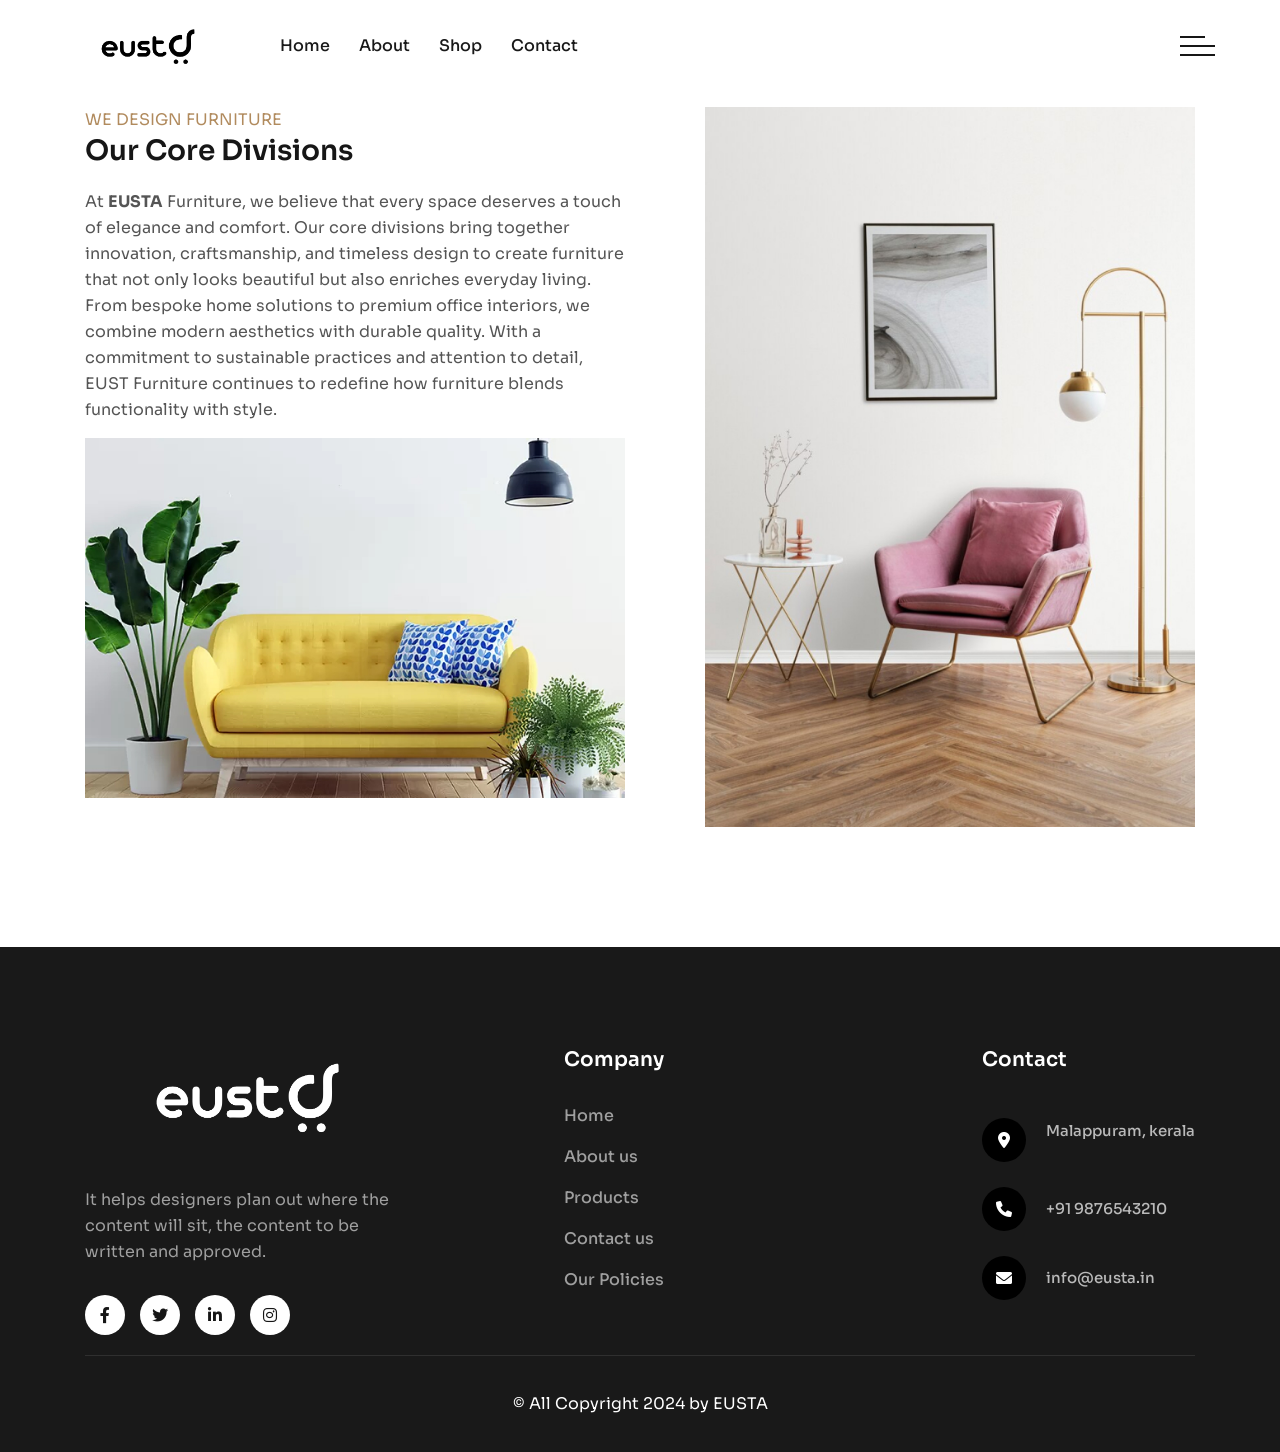
==== about.html @ 12102354 "Initial commit" ====
<!doctype html>
<html class="no-js" lang="zxx">

<head>
   <meta charset="utf-8">
   <meta http-equiv="x-ua-compatible" content="ie=edge">
   <title>Eusta</title>
   <meta name="description" content="">
   <meta name="viewport" content="width=device-width, initial-scale=1">

   <!-- Place favicon.ico in the root directory -->
   <link rel="shortcut icon" type="image/x-icon" href="assets/imgs/logo/fav.png">

   <!-- CSS here -->
   <link rel="stylesheet" href="assets/css/bootstrap.min.css">
   <link rel="stylesheet" href="assets/css/meanmenu.min.css">
   <link rel="stylesheet" href="assets/css/animate.css">
   <link rel="stylesheet" href="assets/css/swiper.min.css">
   <link rel="stylesheet" href="assets/css/slick.css">
   <link rel="stylesheet" href="assets/css/magnific-popup.css">
   <link rel="stylesheet" href="assets/css/fontawesome-pro.css">
   <link rel="stylesheet" href="assets/css/spacing.css">
   <link rel="stylesheet" href="assets/css/main.css">
</head>

<body>

   <!-- preloader start -->
   <div id="preloader">
      <div class="bd-loader-inner">
         <div class="bd-loader">
            <span class="bd-loader-item"></span>
            <span class="bd-loader-item"></span>
            <span class="bd-loader-item"></span>
            <span class="bd-loader-item"></span>
            <span class="bd-loader-item"></span>
            <span class="bd-loader-item"></span>
            <span class="bd-loader-item"></span>
            <span class="bd-loader-item"></span>
         </div>
      </div>
   </div>
   <!-- preloader start -->


   <!-- Offcanvas area start -->
   <div class="fix">
      <div class="offcanvas__info">
      <div class="offcanvas__wrapper">
         <div class="offcanvas__content">
            <div class="offcanvas__top mb-40 d-flex justify-content-between align-items-center">
               <div class="offcanvas__logo">
                  <a href="index.html">
                     <img src="assets/imgs/logo/logw.png" alt="logo not found">
                  </a>
               </div>
               <div class="offcanvas__close">
                  <button>
                     <i class="fal fa-times"></i>
                  </button>
               </div>
            </div>

            <!-- Navigation Menu -->
            <div class="offcanvas__menu mb-30">
               <ul>
                  <li class="mb-4 border-bottom pb-3"><a class="text-light" href="index.html">Home</a></li>
                  <li class="mb-4 border-bottom pb-3"><a class="text-light" href="about.html">About</a></li>
                  <li class="mb-4 border-bottom pb-3"><a class="text-light" href="product.html">Shop</a></li> 
                  <li class="mb-4 border-bottom pb-3"><a class="text-light" href="contact.html">Contact</a></li>
               </ul>
            </div>

            <!-- Search -->
            <div class="offcanvas__search mb-25">
               <form action="#">
                  <input type="text" placeholder="What are you searching for?">
                  <button type="submit"><i class="far fa-search"></i></button>
               </form>
            </div>

            <!-- Contact Info -->
            <div class="offcanvas__contact mt-30 mb-20">
               <h4>Contact Info</h4>
               <ul>
                  <li class="d-flex align-items-center">
                     <div class="offcanvas__contact-icon mr-15">
                        <i class="fal fa-map-marker-alt "></i>
                     </div>
                     <div class="offcanvas__contact-text">
                        <a target="_blank" href="#">Malappuram, Kerala</a>
                     </div>
                  </li>
                  <li class="d-flex align-items-center">
                     <div class="offcanvas__contact-icon mr-15">
                        <i class="far fa-phone"></i>
                     </div>
                     <div class="offcanvas__contact-text">
                        <a href="tel:+918888888888">+91 9876543210</a>
                     </div>
                  </li>
                  <li class="d-flex align-items-center">
                     <div class="offcanvas__contact-icon mr-15">
                        <i class="fal fa-envelope"></i>
                     </div>
                     <div class="offcanvas__contact-text">
                        <a href="mailto:support@eusta.com">support@eusta.com</a>
                     </div>
                  </li>
               </ul>
            </div>

            <!-- Social Icons -->
            <div class="offcanvas__social">
               <ul>
                  <li><a href="#"><i class="fab fa-facebook-f"></i></a></li>
                  <li><a href="#"><i class="fab fa-instagram"></i></a></li>
                  <li><a href="#"><i class="fab fa-youtube"></i></a></li>
                  <li><a href="#"><i class="fab fa-linkedin-in"></i></a></li>
               </ul>
            </div>
         </div>
      </div>
   </div>
</div>
<div class="offcanvas__overlay"></div>
<div class="offcanvas__overlay-white"></div>
   <!-- Offcanvas area start -->

   

   <!-- Header area start -->
   <header>
      <div class="header">
         
         <div class="header-layout-4 header-bottom">
            <div id="header-sticky" class="header-4">
               <div class="mega-menu-wrapper">
                  <div class="header-main-4">
                     <div class="header-left">
                        <div class="header-logo">
                           <a href="index.html">
                              <img src="assets/imgs/logo/logo.png" alt="logo not found">
                           </a>
                        </div>
                        <div class="mean__menu-wrapper furniture__menu d-none d-lg-block">
                           <div class="main-menu">
                              <nav id="mobile-menu">
                                 <ul>
                                    <li class="has-dropdown">
                                       <a href="index.html">Home</a>

                                    </li>
                                    <li>
                                       <a href="about.html">About</a>
                                    </li>
                                    <li class="has-dropdown">
                                       <a href="product.html">Shop</a>

                                    </li>

                                    <li>
                                       <a href="contact.html">Contact</a>
                                    </li>
                                 </ul>
                              </nav>
                           </div>
                        </div>
                     </div>
                     <div class="header-right d-inline-flex align-items-center justify-content-end">
                        <div class="header-search d-none d-xxl-block">
                           <form action="#">
                              <input type="text" placeholder="Search...">
                              <button type="submit">
                                 <svg width="18" height="18" viewBox="0 0 18 18" fill="none"
                                    xmlns="http://www.w3.org/2000/svg">
                                    <path d="M13.4443 13.4445L16.9999 17" stroke="white" stroke-width="2"
                                       stroke-linecap="round" stroke-linejoin="round" />
                                    <path
                                       d="M15.2222 8.11111C15.2222 12.0385 12.0385 15.2222 8.11111 15.2222C4.18375 15.2222 1 12.0385 1 8.11111C1 4.18375 4.18375 1 8.11111 1C12.0385 1 15.2222 4.18375 15.2222 8.11111Z"
                                       stroke="white" stroke-width="2" />
                                 </svg>
                              </button>
                           </form>
                        </div>

                        <div class="header-humbager ml-30">
                           <a class="sidebar__toggle" href="javascript:void(0)">
                              <div class="bar-icon-2">
                                 <span></span>
                                 <span></span>
                                 <span></span>
                              </div>
                           </a>
                           <!-- for wp -->
                           <div class="header__hamburger ml-50 d-none">
                              <button type="button" class="hamburger-btn offcanvas-open-btn">
                                 <span>01</span>
                                 <span>01</span>
                                 <span>01</span>
                              </button>
                           </div>
                        </div>
                     </div>
                  </div>
               </div>
            </div>
         </div>
      </div>
   </header>
   <!-- Header area end -->
   <!-- Header area end -->

   <!-- Body main wrapper start -->
   <main>

      

      <!-- About area start -->
      <section class="about-area pt-15 pb-120">
         <div class="container">
            <div class="row g-4">
               <div class="col-xxl-6 col-xl-6 col-lg-6">
                  <div class="wow  fadeInRight animated" data-wow-delay="0.3s">
                     <div class="mb-20">
                        <span class="mb-15" style="color: #B18B5E;">WE DESIGN FURNITURE</span>
                        <h3>Our Core Divisions</h3>
                     </div>
                     <p>
                        At <strong>EUSTA</strong> Furniture</strong>, we believe that every space deserves a touch of elegance and
                        comfort.
                        Our core divisions bring together innovation, craftsmanship, and timeless design to create
                        furniture that
                        not only looks beautiful but also enriches everyday living. From bespoke home solutions to
                        premium office interiors, we combine modern aesthetics with durable quality.
                        With a commitment to sustainable practices and attention to detail, EUST Furniture continues to
                        redefine how furniture blends functionality with style.
                     </p>

                     
                     <img class="w-100" src="assets/imgs/furniture/about/about-image2.jpg" alt="">
                  </div>
               </div>
               <div class="col-xxl-6 col-xl-6 col-lg-6">
                  <img class="w-100 pl-50" src="assets/imgs/furniture/about/about-image1.jpg" alt="">
               </div>
            </div>
         </div>
      </section>
      <!-- About area end -->

      

   </main>
   <!-- Body main wrapper end -->

   <!-- Footer area start -->
   <footer class="footer-bg">
      <div class="footer-area pt-100 pb-20">
         <div class="footer-style-4">
            <div class="container">
               <div class="footer-grid-3">
                  <div class="footer-widget-4">
                     <div class="footer-logo mb-35">
                        <a href="index.html"><img src="assets/imgs/logo/logw.png"
                              alt="image bnot found"></a>
                     </div>
                     <p>It helps designers plan out where the content will sit, the content to be written and approved.
                     </p>
                     <div class="theme-social">
                        <a class="furniture-bg-hover" href="#"><i class="fa-brands fa-facebook-f"></i></a>
                        <a class="furniture-bg-hover" href="#"><i class="fa-brands fa-twitter"></i></a>
                        <a class="furniture-bg-hover" href="#"><i class="fa-brands fa-linkedin-in"></i></a>
                        <a class="furniture-bg-hover" href="#"><i class="fa-brands fa-instagram"></i></a>
                     </div>
                  </div>
                   
                  <div class="footer-widget-4">
                     <div class="footer-widget-title">
                        <h4>Company</h4>
                     </div>
                     <div class="footer-link">
                        <ul>
                           <li><a href="index.html">Home</a></li>
                           <li><a href="about.html">About us </a></li>
                           <li><a href="product.html">Products</a></li>
                           <li><a href="contact.html">Contact us</a></li>
                           <li><a href="policies.html">Our Policies</a></li>
                        </ul>
                     </div>
                  </div>
                  <div class="footer-widget footer-col-4">
                     <div class="footer-widget-title">
                        <h4>Contact</h4>
                     </div>
                     <div class="footer-info mb-35">
                        <div class="footer-info-item d-flex align-items-start pb-15 pt-15">
                           <div class="footer-info-icon mr-20">
                              <span> <i class="fa-solid fa-location-dot furniture-icon"></i></span>
                           </div>
                           <div class="footer-info-text">
                              <a class="furniture-clr-hover">Malappuram, kerala</a>
                           </div>
                        </div>
                        <div class="footer-info-item d-flex align-items-center pb-15">
                           <div class="footer-info-icon mr-20">
                              <span><i class="fa-solid fa-phone furniture-icon"></i></span>
                           </div>
                           <div class="footer-info-text">
                              <a class="furniture-clr-hover" href="tel:012-345-6789">+91 9876543210</a>
                           </div>
                        </div>
                        <div class="footer-info-item d-flex align-items-center">
                           <div class="footer-info-icon mr-20">
                              <span><i class="fa-solid fa-envelope furniture-icon"></i></span>
                           </div>
                           <div class="footer-info-text">
                              <a class="furniture-clr-hover" href="tel:012-345-6789">info@eusta.in</a>
                           </div>
                        </div>
                     </div>
                  </div>
               </div>
            </div>
         </div>
      </div>
      <div class="container">
         <div class="footer-copyright-area b-t">
            <div class="footer-copyright-wrapper d-flex justify-content-center">
               <div class="footer-copyright-text">
                  <p class="mb-0">© All Copyright 2024 by <a target="_blank" class="furniture-clr-hover"
                        href="#">EUSTA</a></p>
               </div>
            </div>
         </div>
      </div>
   </footer>
   <!-- Footer area end -->

      <!-- Mobile Bottom Menu -->
   <div class="mobile-bottom-menu">
   
   <a href="index.html" class="menu-item">
      <i class="fa-solid fa-house"></i>
   </a>

   <a href="product.html" class="menu-item">
      <i class="fa-solid fa-bag-shopping"></i>
   </a>

   <a href="https://wa.me/91XXXXXXXXXX" class="menu-item" target="_blank">
      <i class="fa-brands fa-whatsapp" style="color: #25D366;"></i>
   </a>

   </div>


   <!-- JS here -->
   <script src="assets/js/jquery-3.6.0.min.js"></script>
   <script src="assets/js/waypoints.min.js"></script>
   <script src="assets/js/bootstrap.bundle.min.js"></script>
   <script src="assets/js/meanmenu.min.js"></script>
   <script src="assets/js/swiper.min.js"></script>
   <script src="assets/js/slick.min.js"></script>
   <script src="assets/js/magnific-popup.min.js"></script>
   <script src="assets/js/counterup.js"></script>
   <script src="assets/js/wow.js"></script>
   <script src="assets/js/ajax-form.js"></script>
   <script src="assets/js/beforeafter.jquery-1.0.0.min.js"></script>
   <script src="assets/js/main.js"></script>
</body>

</html>
---- assets/css/spacing.css ----
.mt-5{margin-top:5px !important}.mt-10{margin-top:10px}.mt-15{margin-top:15px}.mt-20{margin-top:20px}.mt-25{margin-top:25px}.mt-30{margin-top:30px}.mt-35{margin-top:35px}.mt-40{margin-top:40px}.mt-45{margin-top:45px}.mt-50{margin-top:50px}.mt-55{margin-top:55px}.mt-60{margin-top:60px}.mt-65{margin-top:65px}.mt-70{margin-top:70px}.mt-75{margin-top:75px}.mt-80{margin-top:80px}.mt-85{margin-top:85px}.mt-90{margin-top:90px}.mt-95{margin-top:95px}.mt-100{margin-top:100px}.mt-105{margin-top:105px}.mt-110{margin-top:110px}.mt-115{margin-top:115px}.mt-120{margin-top:120px}.mt-125{margin-top:125px}.mt-130{margin-top:130px}.mt-135{margin-top:135px}.mt-140{margin-top:140px}.mt-145{margin-top:145px}.mt-150{margin-top:150px}.mt-155{margin-top:155px}.mt-160{margin-top:160px}.mt-165{margin-top:165px}.mt-170{margin-top:170px}.mt-175{margin-top:175px}.mt-180{margin-top:180px}.mt-185{margin-top:185px}.mt-190{margin-top:190px}.mt-195{margin-top:195px}.mt-200{margin-top:200px}.mb-5{margin-bottom:5px !important}.mb-10{margin-bottom:10px}.mb-15{margin-bottom:15px}.mb-20{margin-bottom:20px}.mb-25{margin-bottom:25px}.mb-30{margin-bottom:30px}.mb-35{margin-bottom:35px}.mb-40{margin-bottom:40px}.mb-45{margin-bottom:45px}.mb-50{margin-bottom:50px}.mb-55{margin-bottom:55px}.mb-60{margin-bottom:60px}.mb-65{margin-bottom:65px}.mb-70{margin-bottom:70px}.mb-75{margin-bottom:75px}.mb-80{margin-bottom:80px}.mb-85{margin-bottom:85px}.mb-90{margin-bottom:90px}.mb-95{margin-bottom:95px}.mb-100{margin-bottom:100px}.mb-105{margin-bottom:105px}.mb-110{margin-bottom:110px}.mb-115{margin-bottom:115px}.mb-120{margin-bottom:120px}.mb-125{margin-bottom:125px}.mb-130{margin-bottom:130px}.mb-135{margin-bottom:135px}.mb-140{margin-bottom:140px}.mb-145{margin-bottom:145px}.mb-150{margin-bottom:150px}.mb-155{margin-bottom:155px}.mb-160{margin-bottom:160px}.mb-165{margin-bottom:165px}.mb-170{margin-bottom:170px}.mb-175{margin-bottom:175px}.mb-180{margin-bottom:180px}.mb-185{margin-bottom:185px}.mb-190{margin-bottom:190px}.mb-195{margin-bottom:195px}.mb-200{margin-bottom:200px}.ml-5{margin-inline-start:5px}.ml-10{margin-inline-start:10px}.ml-15{margin-inline-start:15px}.ml-20{margin-inline-start:20px}.ml-25{margin-inline-start:25px}.ml-30{margin-inline-start:30px}.ml-35{margin-inline-start:35px}.ml-40{margin-inline-start:40px}.ml-45{margin-inline-start:45px}.ml-50{margin-inline-start:50px}.ml-55{margin-inline-start:55px}.ml-60{margin-inline-start:60px}.ml-65{margin-inline-start:65px}.ml-70{margin-inline-start:70px}.ml-75{margin-inline-start:75px}.ml-80{margin-inline-start:80px}.ml-85{margin-inline-start:85px}.ml-90{margin-inline-start:90px}.ml-95{margin-inline-start:95px}.ml-100{margin-inline-start:100px}.ml-105{margin-inline-start:105px}.ml-110{margin-inline-start:110px}.ml-115{margin-inline-start:115px}.ml-120{margin-inline-start:120px}.ml-125{margin-inline-start:125px}.ml-130{margin-inline-start:130px}.ml-135{margin-inline-start:135px}.ml-140{margin-inline-start:140px}.ml-145{margin-inline-start:145px}.ml-150{margin-inline-start:150px}.ml-155{margin-inline-start:155px}.ml-160{margin-inline-start:160px}.ml-165{margin-inline-start:165px}.ml-170{margin-inline-start:170px}.ml-175{margin-inline-start:175px}.ml-180{margin-inline-start:180px}.ml-185{margin-inline-start:185px}.ml-190{margin-inline-start:190px}.ml-195{margin-inline-start:195px}.ml-200{margin-inline-start:200px}.mr-5{margin-inline-end:5px}.mr-10{margin-inline-end:10px}.mr-15{margin-inline-end:15px}.mr-20{margin-inline-end:20px}.mr-25{margin-inline-end:25px}.mr-30{margin-inline-end:30px}.mr-35{margin-inline-end:35px}.mr-40{margin-inline-end:40px}.mr-45{margin-inline-end:45px}.mr-50{margin-inline-end:50px}.mr-55{margin-inline-end:55px}.mr-60{margin-inline-end:60px}.mr-65{margin-inline-end:65px}.mr-70{margin-inline-end:70px}.mr-75{margin-inline-end:75px}.mr-80{margin-inline-end:80px}.mr-85{margin-inline-end:85px}.mr-90{margin-inline-end:90px}.mr-95{margin-inline-end:95px}.mr-100{margin-inline-end:100px}.mr-105{margin-inline-end:105px}.mr-110{margin-inline-end:110px}.mr-115{margin-inline-end:115px}.mr-120{margin-inline-end:120px}.mr-125{margin-inline-end:125px}.mr-130{margin-inline-end:130px}.mr-135{margin-inline-end:135px}.mr-140{margin-inline-end:140px}.mr-145{margin-inline-end:145px}.mr-150{margin-inline-end:150px}.mr-155{margin-inline-end:155px}.mr-160{margin-inline-end:160px}.mr-165{margin-inline-end:165px}.mr-170{margin-inline-end:170px}.mr-175{margin-inline-end:175px}.mr-180{margin-inline-end:180px}.mr-185{margin-inline-end:185px}.mr-190{margin-inline-end:190px}.mr-195{margin-inline-end:195px}.mr-200{margin-inline-end:200px}.pt-5{padding-top:5px !important}.pt-10{padding-top:10px}.pt-15{padding-top:15px}.pt-20{padding-top:20px}.pt-25{padding-top:25px}.pt-30{padding-top:30px}.pt-35{padding-top:35px}.pt-40{padding-top:40px}.pt-45{padding-top:45px}.pt-50{padding-top:50px}.pt-55{padding-top:55px}.pt-60{padding-top:60px}.pt-65{padding-top:65px}.pt-70{padding-top:70px}.pt-75{padding-top:75px}.pt-80{padding-top:80px}.pt-85{padding-top:85px}.pt-90{padding-top:90px}.pt-95{padding-top:95px}.pt-100{padding-top:100px}.pt-105{padding-top:105px}.pt-110{padding-top:110px}.pt-115{padding-top:115px}.pt-120{padding-top:120px}.pt-125{padding-top:125px}.pt-130{padding-top:130px}.pt-135{padding-top:135px}.pt-140{padding-top:140px}.pt-145{padding-top:145px}.pt-150{padding-top:150px}.pt-155{padding-top:155px}.pt-160{padding-top:160px}.pt-165{padding-top:165px}.pt-170{padding-top:170px}.pt-175{padding-top:175px}.pt-180{padding-top:180px}.pt-185{padding-top:185px}.pt-190{padding-top:190px}.pt-195{padding-top:195px}.pt-200{padding-top:200px}.pb-5{padding-bottom:5px !important}.pb-10{padding-bottom:10px}.pb-15{padding-bottom:15px}.pb-20{padding-bottom:20px}.pb-25{padding-bottom:25px}.pb-30{padding-bottom:30px}.pb-35{padding-bottom:35px}.pb-40{padding-bottom:40px}.pb-45{padding-bottom:45px}.pb-50{padding-bottom:50px}.pb-55{padding-bottom:55px}.pb-60{padding-bottom:60px}.pb-65{padding-bottom:65px}.pb-70{padding-bottom:70px}.pb-75{padding-bottom:75px}.pb-80{padding-bottom:80px}.pb-85{padding-bottom:85px}.pb-90{padding-bottom:90px}.pb-95{padding-bottom:95px}.pb-100{padding-bottom:100px}.pb-105{padding-bottom:105px}.pb-110{padding-bottom:110px}.pb-115{padding-bottom:115px}.pb-120{padding-bottom:120px}.pb-125{padding-bottom:125px}.pb-130{padding-bottom:130px}.pb-135{padding-bottom:135px}.pb-140{padding-bottom:140px}.pb-145{padding-bottom:145px}.pb-150{padding-bottom:150px}.pb-155{padding-bottom:155px}.pb-160{padding-bottom:160px}.pb-165{padding-bottom:165px}.pb-170{padding-bottom:170px}.pb-175{padding-bottom:175px}.pb-180{padding-bottom:180px}.pb-185{padding-bottom:185px}.pb-190{padding-bottom:190px}.pb-195{padding-bottom:195px}.pb-200{padding-bottom:200px}.pl-5{padding-inline-start:5px}.pl-10{padding-inline-start:10px}.pl-15{padding-inline-start:15px}.pl-20{padding-inline-start:20px}.pl-25{padding-inline-start:25px}.pl-30{padding-inline-start:30px}.pl-35{padding-inline-start:35px}.pl-40{padding-inline-start:40px}.pl-45{padding-inline-start:45px}.pl-50{padding-inline-start:50px}.pl-55{padding-inline-start:55px}.pl-60{padding-inline-start:60px}.pl-65{padding-inline-start:65px}.pl-70{padding-inline-start:70px}.pl-75{padding-inline-start:75px}.pl-80{padding-inline-start:80px}.pl-85{padding-inline-start:85px}.pl-90{padding-inline-start:90px}.pl-95{padding-inline-start:95px}.pl-100{padding-inline-start:100px}.pl-105{padding-inline-start:105px}.pl-110{padding-inline-start:110px}.pl-115{padding-inline-start:115px}.pl-120{padding-inline-start:120px}.pl-125{padding-inline-start:125px}.pl-130{padding-inline-start:130px}.pl-135{padding-inline-start:135px}.pl-140{padding-inline-start:140px}.pl-145{padding-inline-start:145px}.pl-150{padding-inline-start:150px}.pl-155{padding-inline-start:155px}.pl-160{padding-inline-start:160px}.pl-165{padding-inline-start:165px}.pl-170{padding-inline-start:170px}.pl-175{padding-inline-start:175px}.pl-180{padding-inline-start:180px}.pl-185{padding-inline-start:185px}.pl-190{padding-inline-start:190px}.pl-195{padding-inline-start:195px}.pl-200{padding-inline-start:200px}.pr-5{padding-inline-end:5px}.pr-10{padding-inline-end:10px}.pr-15{padding-inline-end:15px}.pr-20{padding-inline-end:20px}.pr-25{padding-inline-end:25px}.pr-30{padding-inline-end:30px}.pr-35{padding-inline-end:35px}.pr-40{padding-inline-end:40px}.pr-45{padding-inline-end:45px}.pr-50{padding-inline-end:50px}.pr-55{padding-inline-end:55px}.pr-60{padding-inline-end:60px}.pr-65{padding-inline-end:65px}.pr-70{padding-inline-end:70px}.pr-75{padding-inline-end:75px}.pr-80{padding-inline-end:80px}.pr-85{padding-inline-end:85px}.pr-90{padding-inline-end:90px}.pr-95{padding-inline-end:95px}.pr-100{padding-inline-end:100px}.pr-105{padding-inline-end:105px}.pr-110{padding-inline-end:110px}.pr-115{padding-inline-end:115px}.pr-120{padding-inline-end:120px}.pr-125{padding-inline-end:125px}.pr-130{padding-inline-end:130px}.pr-135{padding-inline-end:135px}.pr-140{padding-inline-end:140px}.pr-145{padding-inline-end:145px}.pr-150{padding-inline-end:150px}.pr-155{padding-inline-end:155px}.pr-160{padding-inline-end:160px}.pr-165{padding-inline-end:165px}.pr-170{padding-inline-end:170px}.pr-175{padding-inline-end:175px}.pr-180{padding-inline-end:180px}.pr-185{padding-inline-end:185px}.pr-190{padding-inline-end:190px}.pr-195{padding-inline-end:195px}.pr-200{padding-inline-end:200px}
---- assets/css/main.css ----
/*-----------------------------------------------------------------------------------

    Theme Name: Diango - Health Medical Center HTML5 Template
    Author: bugfixx
    Support: mailto:masumkhandakar4@gmail.com
    Description: Diango - Health Medical Center HTML5 Template
    Version: 1.0
	Developer: Sagor Khan Omi

-----------------------------------------------------------------------------------

/************ TABLE OF CONTENTS ***************

	01. THEME DEFAULT CSS START
  	02. ANIMATION CSS START
	03. BACKGROUND COLOR CSS START
	04. BREADCRUMB CSS START
	05. BACKTOTOP CSS START
	06. BREADCRUMB CSS START
	07. BUTTON CSS START
	08. CAROUSEL CSS START
	09. MEAN MENU CSS START
	10. OFFCANVAS CSS START
	11. PAGINATION CSS START
	12. PRELOADER CSS START
	13. SEARCH CSS START
	14. SECTION TITLE CSS START
	15. SHORT CODE CSS START
	16. SOCIAL CSS START
	17. SPACE CSS START
	18. TAB CSS START
	19. ABOUT CSS START
	20. ACCORDION CSS START
	21.	ADVANTAGE CSS START
	22.	APPOINTMENT CSS START
	23.	BANNER CSS START
	24.	BENEFIT CSS START
	25.	BLOG CSS START
	26.	BRAND CSS START
	27.	CONTACT CSS START
	28. COUNTER CSS START
	29. DISCOUNT CSS START
	30. DOCTOR CSS START
	31. ERROR CSS START
	32. FAQ CSS START
	33. FEATURES CSS START
	34. FEATURES CSS START
	35. FOOTER CSS START
	36. HEADER CSS START
	37. INTRO CSS START
	38. MENU CSS START
	39. NEWSLETTER CSS START
	40. PRODUCT DETAILS CSS START
	41. PRODUCT CSS START
	42. PROJECT CSS START
	43. SERVICE CSS START
	44. SKILL CSS START
	45. SLIDER CSS START
	46. SUPPORT CSS START
	47. TEAM CSS START
	48. TESTIMONIAL CSS START
	49. VACCINE CSS START
	50. WHAT WE DO CSS START
	51. WHY CHOOSE CSS START
	52. WORK CHOOSE CSS START

**********************************************/
/*----------------------------------------*/
/*  01. THEME DEFAULT CSS START
/*----------------------------------------*/
@import url("https://fonts.googleapis.com/css2?family=Sora:wght@300;400;500;600;700&display=swap");
.text-color-1 {
  color: var(--clr-theme-primary);
}

.text-color-2 {
  color: var(--clr-theme-secondary);
}

.text-color-3 {
  color: var(--clr-theme-3);
}

.text-color-4 {
  color: var(--clr-theme-4);
}

.text-color-5 {
  color: var(--clr-theme-5);
}

.footer-link-2 ul li a::after, .footer-style-4 .footer-link ul li a::after, .contact__from-input textarea, .cart-area .product-quantity-form, .doctor-item, .doctor-card, .doctor-card-2, .doctor-social-3, .product-thumb img, .product-tooltip, .discount-thumb, .brand-item, .why-choose-item, .why-choose-serial span, .project-item, .project-item:before, .project-content-inner, .blog-content-box, .blog-item-3, .blog-thumb-bg, .blog-thumb-bg::after, .team-content, .service-item, .service-thumb, .service-icon span, .service__thumb-2, .service-bottom-content, .service-item-3, .service-thumb-4:before, .service-link-2, .bar-icon span:nth-child(2), .bar-icon-2 span:nth-child(1), .main-menu ul li.has-dropdown > a::after, .main-menu ul li .submenu, .main-menu ul li .mega-menu, .main-menu ul li .mega-menu li ul li a::before, .df-search-area, .mean-container .mean-nav ul li > a > i, .mean-container .mean-nav ul li a.mean-expand.mean-clicked i, .offcanvas__contact-icon i, .offcanvas__overlay, .fill-btn.has-border i, a,
.btn,
button,
span,
svg,
p,
input,
select,
textarea,
li,
img,
.transition-3,
h1,
h2,
h3,
h4,
h5,
h6, i[class^=flaticon-], .body__overlay {
  -webkit-transition: all 0.3s 0s ease-out;
  -moz-transition: all 0.3s 0s ease-out;
  -ms-transition: all 0.3s 0s ease-out;
  -o-transition: all 0.3s 0s ease-out;
  transition: all 0.3s 0s ease-out;
}

/* transform */
:root {
  /**
  @font family declaration
  */
  --bd-ff-body: 'Sora', sans-serif;
  --bd-ff-fontawesome: "Font Awesome 6 Pro";
  /**
  @color declaration
  */
  --clr-common-white: #fff;
  --clr-common-black: #000;
  --clr-common-placeholder: #808080;
  --clr-common-heading: #191919;
  --clr-common-body-text: #555555;
  --clr-common-selection: #262626;
  --clr-common-body: #fff;
  --clr-theme-primary: #000000;
  --clr-theme-secondary: #000;
  --clr-theme-grocery: #000;
  --clr-text-primary: #fff;
  --clr-text-secondary: #161616;
  --clr-text-body: #555555;
  --clr-text-2: #222222;
  --clr-text-3: #9f9f9f;
  --clr-text-4: #808080;
  --clr-bg-1: #f5f1e6;
  --clr-bg-2: #191919;
  --clr-bg-3: #f5f1e6;
  --clr-bg-4: #f5f1e6;
  --clr-bg-5: #f5f1e6;
  --clr-border-1: #2f2f2f;
  --clr-border-2: rgba(85, 85, 85, 0.2);
  --clr-gradient-1: linear-gradient(96.81deg, #ff589b 0%, #ffc107 100%);
  /**
  @font weight declaration
  */
  --bd-fw-normal: normal;
  --bd-fw-thin: 100;
  --bd-fw-elight: 200;
  --bd-fw-light: 300;
  --bd-fw-regular: 400;
  --bd-fw-medium: 500;
  --bd-fw-sbold: 600;
  --bd-fw-bold: 700;
  --bd-fw-ebold: 800;
  --bd-fw-black: 900;
  /**
  @font size declaration
  */
  --bd-fs-body: 16px;
  --bd-fs-p: 16px;
  --bd-fs-h1: 80px;
  --bd-fs-h2: 50px;
  --bd-fs-h3: 28px;
  --bd-fs-h4: 24px;
  --bd-fs-h5: 20px;
  --bd-fs-h6: 16px;
}

* {
  margin: 0;
  padding: 0;
  -webkit-box-sizing: border-box;
  box-sizing: border-box;
}

html {
  font-size: 10px;
}

/*---------------------------------
    Typography css start 
---------------------------------*/
body {
  font-family: var(--bd-ff-body);
  font-size: var(--bd-fs-body);
  font-weight: normal;
  color: var(--clr-text-body);
  line-height: 26px;
}

h1,
h2,
h3,
h4,
h5,
h6 {
  font-family: var(--bd-ff-body);
  color: var(--clr-text-secondary);
  margin-top: 0px;
  line-height: 1.3;
  margin-bottom: 0;
  font-weight: var(--bd-fw-sbold);
}

h1 {
  font-size: var(--bd-fs-h1);
}

h2 {
  font-size: var(--bd-fs-h2);
}

h3 {
  font-size: var(--bd-fs-h3);
}

h4 {
  font-size: var(--bd-fs-h4);
}

h5 {
  font-size: var(--bd-fs-h5);
}

h6 {
  font-size: var(--bd-fs-h6);
}

ul {
  margin: 0px;
  padding: 0px;
}

p {
  font-size: var(--bd-fs-p);
  font-weight: var(--bd-fw-normal);
  color: var(--clr-text-body);
  margin-bottom: 15px;
  line-height: 26px;
}

a {
  text-decoration: none;
}

a:focus,
.button:focus {
  text-decoration: none;
  outline: none;
}

a:focus,
a:hover {
  color: inherit;
  text-decoration: none;
}

a,
button {
  color: inherit;
  outline: none;
  border: none;
  background: transparent;
}

img {
  max-width: 100%;
  height: auto;
  object-fit: cover;
}

button:hover {
  cursor: pointer;
}

button:focus {
  outline: 0;
}

.uppercase {
  text-transform: uppercase;
}

.capitalize {
  text-transform: capitalize;
}

hr:not([size]) {
  margin: 0;
  border-color: rgba(22, 22, 22, 0.1);
  opacity: 1;
  border-width: 1px;
}

input[type=text],
input[type=email],
input[type=tel],
input[type=number],
input[type=password],
textarea {
  outline: none;
  background-color: #fff;
  height: 65px;
  width: 100%;
  line-height: 65px;
  font-size: 16px;
  color: var(--clr-common-heading);
  padding-left: 26px;
  padding-right: 26px;
  border: 1px solid #E0E2E3;
}

*::-moz-selection {
  background: var(--clr-common-selection);
  color: var(--clr-common-white);
  text-shadow: none;
}

::-moz-selection {
  background: var(--clr-common-selection);
  color: var(--clr-common-white);
  text-shadow: none;
}

::selection {
  background: var(--clr-common-selection);
  color: var(--clr-common-white);
  text-shadow: none;
}

*::-moz-placeholder {
  color: var(--clr-common-placeholder);
  opacity: 1;
  font-size: 16px;
}

*::placeholder {
  color: var(--clr-common-placeholder);
  opacity: 1;
  font-size: 16px;
}

/*----------------------------------------
   Flaction customize
-----------------------------------------*/
i[class^=flaticon-] {
  line-height: 1;
  top: 2px;
  position: relative;
}

/*----------------------------------------
   Bootstrap customize
-----------------------------------------*/
.container, .container-fluid, .container-lg, .container-md, .container-sm, .container-xl, .container-xxl {
  --bs-gutter-x: 3rem;
}

.row {
  --bs-gutter-x: 3rem;
}

@media (min-width: 1441px) {
  .container,
  .container-lg,
  .container-md,
  .container-sm,
  .container-xl,
  .container-xxl {
    max-width: 1350px;
  }
}
.custom-container {
  max-width: 1620px;
}

.g-40,
.gx-40 {
  --bs-gutter-x: 40px;
}

.g-40,
.gy-40 {
  --bs-gutter-y: 40px;
}

.g-50,
.gx-50 {
  --bs-gutter-x: 50px;
}

.g-50,
.gy-50 {
  --bs-gutter-y: 50px;
}

.g-60,
.gy-60 {
  --bs-gutter-y: 60px;
}

.g-0, .gy-0 {
  --bs-gutter-y: 0;
}

.g-0, .gx-0 {
  --bs-gutter-x: 0;
}

.g-15 {
  --bs-gutter-y: 15px;
  --bs-gutter-x: 15px;
}

/*---------------------------------
    common classes css start 
---------------------------------*/
.w-img img {
  width: 100%;
  height: 100%;
  object-fit: cover;
}

.m-img img {
  max-width: 100%;
  height: 100%;
  object-fit: cover;
}

.fix {
  overflow: hidden;
}

.clear {
  clear: both;
}

.f-left {
  float: left;
}

.f-right {
  float: right;
}

.z-index-1 {
  z-index: 1;
}

.z-index-11 {
  z-index: 11;
}

.overflow-y-visible {
  overflow-x: hidden;
  overflow-y: visible;
}

.p-relative {
  position: relative;
}

.p-absolute {
  position: absolute;
}

.include-bg {
  background-position: center;
  background-size: cover;
  background-repeat: no-repeat;
}

.hr-1 {
  border-top: 1px solid rgb(232, 232, 232);
}

.x-clip {
  overflow-x: clip;
}

/*----------------------------------------
   Mfp customize
-----------------------------------------*/
.mfp-iframe-holder .mfp-content {
  line-height: 0;
  width: 100%;
  max-width: 1280px;
}
@media only screen and (min-width: 1400px) and (max-width: 1600px) {
  .mfp-iframe-holder .mfp-content {
    max-width: 1000px;
  }
}
@media only screen and (min-width: 1200px) and (max-width: 1399px) {
  .mfp-iframe-holder .mfp-content {
    max-width: 850px;
  }
}
@media only screen and (min-width: 992px) and (max-width: 1199px) {
  .mfp-iframe-holder .mfp-content {
    max-width: 820px;
  }
}

.mfp-close {
  -webkit-transform: rotate(0deg);
  -ms-transform: rotate(0deg);
  transform: rotate(0deg);
}
.mfp-close:hover {
  color: var(--clr-common-white);
}
.mfp-close::after {
  position: absolute;
  content: "\f00d";
  height: 100%;
  width: 100%;
  font-family: var(--bd-ff-fontawesome);
  font-size: 31px;
  font-weight: 200;
  right: -20px;
  margin-top: -25px;
}
@media (max-width: 575px), only screen and (min-width: 576px) and (max-width: 767px), only screen and (min-width: 768px) and (max-width: 991px) {
  .mfp-close::after {
    right: 15px;
    margin-top: -30px;
  }
}

.body__overlay {
  background-color: var(--clr-common-heading);
  height: 100%;
  width: 100%;
  position: fixed;
  top: 0;
  z-index: 9999;
  left: 0;
  opacity: 0;
  visibility: hidden;
}

.body__overlay {
  background-color: var(--clr-common-heading);
  height: 100%;
  width: 100%;
  position: fixed;
  top: 0;
  z-index: 9999;
  left: 0;
  opacity: 0;
  visibility: hidden;
}

.body__overlay.opened {
  opacity: 0.7;
  visibility: visible;
}

.bd-sticky {
  position: sticky;
  top: 120px;
}

/*----------------------------------------
    Body Overlay 
-----------------------------------------*/
.body-overlay {
  background-color: var(--clr-common-black);
  height: 100%;
  width: 100%;
  position: fixed;
  top: 0;
  z-index: 999;
  left: 0;
  opacity: 0;
  visibility: hidden;
  -webkit-transition: all 0.3s 0s ease-out;
  -moz-transition: all 0.3s 0s ease-out;
  -ms-transition: all 0.3s 0s ease-out;
  -o-transition: all 0.3s 0s ease-out;
  transition: all 0.3s 0s ease-out;
}
.body-overlay:hover {
  cursor: url("../imgs/icons/cross-out.png"), pointer;
}

.body-overlay.opened {
  opacity: 0.7;
  visibility: visible;
}

/*----------------------------------------*/
/*  BACKGROUND COLOR CSS START
/*----------------------------------------*/
/*--- Background color
-----------------------------------------*/
.white-bg {
  background-color: var(--clr-text-primary);
}

.black-bg {
  background-color: var(--clr-common-black);
}

.dark-bg {
  background-color: var(--clr-common-heading);
}

.grey-bg {
  background-color: var(--clr-bg-gray-1);
}

.footer-bg {
  background-color: var(--clr-bg-2);
}

.theme-bg-1 {
  background: var(--clr-theme-primary);
}

.theme-bg-2 {
  background: var(--clr-bg-1);
}

.theme-bg-3 {
  background: var(--clr-bg-2);
}

.theme-bg-4 {
  background: var(--clr-bg-3);
}

.theme-bg-5 {
  background: var(--clr-bg-4);
}

/*----------------------------------------*/
/*  BUTTON CSS START
/*----------------------------------------*/
.pulse-btn {
  display: inline-block;
  width: 80px;
  height: 80px;
  line-height: 80px;
  display: -webkit-box;
  display: -moz-box;
  display: -ms-flexbox;
  display: -webkit-flex;
  display: flex;
  align-items: center;
  justify-content: center;
  background-color: var(--clr-common-white);
  -webkit-border-radius: 50%;
  -moz-border-radius: 50%;
  -o-border-radius: 50%;
  -ms-border-radius: 50%;
  border-radius: 50%;
  color: var(--clr-common-black);
  animation: pulse 2s infinite;
  text-transform: uppercase;
}
.pulse-btn:hover {
  background-color: var(--clr-theme-secondary);
  color: var(--clr-common-white);
}
.pulse-btn i {
  padding-left: 2px;
}

.fill-btn {
  font-size: 16px;
  font-weight: var(--bd-fw-medium);
  color: var(--clr-common-white);
  background: var(--clr-theme-secondary);
  height: 60px;
  display: -webkit-box;
  display: -moz-box;
  display: -ms-flexbox;
  display: -webkit-flex;
  display: flex;
  align-items: center;
  justify-content: center;
  padding: 0 35px;
  border-radius: 50px;
  position: relative;
  z-index: 1;
  overflow: hidden;
  display: inline-flex;
  text-transform: uppercase;
  transition: 0.5s;
  gap: 5px;
}
.fill-btn:focus {
  color: var(--clr-common-white);
}
.fill-btn::before {
  content: "";
  background-color: var(--clr-theme-primary);
  height: 450px;
  width: 200%;
  border-radius: 50%;
  position: absolute;
  top: 100%;
  left: 50%;
  transform: translateX(-50%);
  transition: 0.5s;
}
.fill-btn i {
  color: var(--clr-common-white);
}
.fill-btninner, .fill-btn-hover, .fill-btn-normal {
  pointer-events: none;
  display: flex;
  gap: 7px;
  align-items: center;
}
.fill-btn-inner {
  position: relative;
}
.fill-btn-hover {
  position: absolute;
  top: 0;
  left: 0;
  opacity: 0;
  transform: translateY(70%);
}
.fill-btn:hover {
  color: var(--clr-common-white);
}
.fill-btn:hover .fill-btn-normal {
  opacity: 0;
  transform: translateY(-70%);
  transition: transform 1.4s cubic-bezier(0.19, 1, 0.22, 1), opacity 0.2s linear;
}
.fill-btn:hover .fill-btn-hover {
  opacity: 1;
  transform: translateY(0);
  transition: transform 1.4s cubic-bezier(0.19, 1, 0.22, 1), opacity 1.4s cubic-bezier(0.19, 1, 0.22, 1);
}
.fill-btn:hover::before {
  transform: translate(-50%, -80%);
}
.fill-btn.secondary:hover::before {
  background: var(--clr-text-secondary);
}
.fill-btn.has-border {
  background: transparent;
  color: var(--clr-theme-secondary);
  border: 1px solid var(--clr-theme-secondary);
}
.fill-btn.has-border i {
  color: var(--clr-theme-secondary);
}
.fill-btn.has-border::before {
  background-color: var(--clr-theme-secondary);
}
.fill-btn.has-border:hover {
  color: var(--clr-common-white);
  border-color: transparent;
}
.fill-btn.has-border:hover i {
  color: var(--clr-common-white);
}

.appointment__btn .fill-btn::before {
  background: var(--clr-theme-secondary);
}

.btn-wrapper {
  padding-top: 55px;
  text-transform: uppercase;
}
@media (max-width: 575px) {
  .btn-wrapper {
    padding-top: 45px;
  }
}

.link-text {
  text-transform: uppercase;
}
.link-text span img {
  max-width: 20px;
}
.link-text a:hover {
  color: var(--clr-theme-secondary);
}

.border-btn {
  height: 50px;
  display: inline-flex;
  align-items: center;
  justify-content: center;
  border: 2px solid var(--clr-theme-secondary);
  padding: 0 30px;
  border-radius: 30px;
  text-transform: uppercase;
  color: var(--clr-theme-secondary);
}
.border-btn:hover {
  color: var(--clr-common-white);
  background-color: var(--clr-theme-secondary);
  border-color: transparent;
}

.button-wrapper {
  display: flex;
  align-items: center;
  flex-wrap: wrap;
  gap: 20px 20px;
}

.round-link {
  height: 60px;
  width: 60px;
  display: inline-flex;
  background: rgba(235, 117, 59, 0.2);
  align-items: center;
  justify-content: center;
  font-size: 24px;
  border-radius: 50%;
  color: var(--clr-theme-secondary);
  text-transform: uppercase;
}
.round-link:hover {
  background: var(--clr-theme-secondary);
  color: var(--clr-common-white);
}

.round-cercle {
  position: relative;
}
.round-cercle .icon-box {
  position: absolute;
  top: 50%;
  transform: translate(-50%, -50%);
  left: 50%;
  font-size: 26px;
  color: var(--clr-common-white);
  z-index: 5;
}
.round-cercle .image-text {
  height: 187px;
  width: 187px;
  padding: 10px;
  background: var(--clr-theme-primary);
  border-radius: 50%;
}
@media only screen and (min-width: 768px) and (max-width: 991px), only screen and (min-width: 992px) and (max-width: 1199px) {
  .round-cercle .image-text {
    height: 160px;
    width: 160px;
  }
}
@media (max-width: 575px), only screen and (min-width: 576px) and (max-width: 767px) {
  .round-cercle .image-text {
    height: 150px;
    width: 150px;
  }
}

.border__btn {
  height: 45px;
  display: inline-flex;
  align-items: center;
  justify-content: center;
  border: 1px solid var(--clr-border-1);
  padding: 0 15px;
  border-radius: 30px;
  text-transform: uppercase;
}

.border__btn-banner {
  display: inline-flex;
  align-items: center;
  justify-content: center;
  border: 1px solid var(--clr-theme-primary);
  padding: 15px 22px;
  color: var(--clr-theme-primary);
  text-transform: uppercase;
  font-weight: 500;
  text-transform: uppercase;
}
@media screen and (max-width: 424px) {
  .border__btn-banner {
    padding: 15px 10px;
  }
}
.border__btn-banner i {
  margin-left: 8px;
}
.border__btn-banner:hover {
  color: var(--clr-theme-primary);
}

.border__btn-f {
  display: inline-flex;
  align-items: center;
  justify-content: center;
  border: 1px solid var(--clr-common-white);
  padding: 15px 35px;
  text-transform: uppercase;
  color: var(--clr-common-white);
  font-weight: 600;
  text-transform: uppercase;
}
.border__btn-f:hover {
  background-color: var(--clr-theme-primary);
  color: var(--clr-common-white);
  border: 1px solid var(--clr-theme-primary);
}
.border__btn-f i {
  margin-left: 8px;
}

.btn__dot {
  width: 50px;
  height: 50px;
  display: flex;
  align-items: center;
  justify-content: center;
  background: var(--clr-theme-primary);
  border-radius: 50%;
  position: relative;
  overflow: hidden;
  text-transform: uppercase;
}

.theme__btn {
  display: inline-flex;
  align-items: center;
  gap: 10px;
  text-transform: uppercase;
}

.btn__text {
  font-size: 16px;
  font-weight: var(--bd-fw-sbold);
  color: var(--clr-common-white);
  text-transform: uppercase;
}

.input__btn {
  font-size: 16px;
  color: var(--clr-common-white);
  font-weight: var(--bd-fw-sbold);
  background: #0d0d0d;
  padding: 0px 25px;
  padding: 0px 25px;
  display: -webkit-inline-flex;
  display: -ms-inline-flexbox;
  display: -ms-inline-flexbox;
  align-items: center;
  justify-content: center;
  gap: 10px;
  height: 60px;
  position: relative;
  z-index: 5;
  text-transform: uppercase;
}
.input__btn i {
  font-size: 20px;
}

.solid-btn {
  font-size: 16px;
  font-weight: var(--bd-fw-medium);
  color: var(--clr-common-white);
  background: var(--clr-theme-secondary);
  height: 60px;
  display: flex;
  align-items: center;
  justify-content: center;
  padding: 0 30px;
  position: relative;
  z-index: 1;
  overflow: hidden;
  display: inline-flex;
  transition: 0.5s;
  text-transform: capitalize;
  gap: 5px;
  text-transform: uppercase;
}
.solid-btn:hover {
  background: var(--clr-theme-primary);
  color: var(--clr-common-white);
}
.solid-btn:hover span {
  color: var(--clr-common-white);
}

.join-btn {
  font-size: 16px;
  font-weight: var(--bd-fw-medium);
  background: transparent;
  height: 60px;
  display: flex;
  align-items: center;
  justify-content: center;
  padding: 0 40px;
  position: relative;
  z-index: 1;
  overflow: hidden;
  display: inline-flex;
  transition: 0.5s;
  text-transform: uppercase;
  gap: 5px;
  border: 1px solid var(--clr-common-black);
  text-transform: uppercase;
}
.join-btn:hover {
  background: var(--clr-theme-secondary);
  color: var(--clr-common-white);
  border-color: transparent;
}
.join-btn:hover span {
  color: var(--clr-common-white);
}
.join-btn.furniture-btn:hover {
  background: var(--clr-theme-primary);
}
.join-btn.grocery-btn:hover {
  background: var(--clr-theme-grocery);
}

.link-text {
  text-transform: uppercase;
}
.link-text span a {
  font-weight: 500;
  color: var(--clr-common-heading);
}
.link-text span a:hover {
  color: var(--clr-theme-secondary);
}

.video-play-btn {
  height: 120px;
  width: 120px;
  display: inline-flex;
  align-items: center;
  justify-content: center;
  color: var(--clr-common-white);
  border-radius: 50%;
  font-size: 26px;
  background: var(--clr-theme-primary);
  animation: pulse 2s infinite;
  -webkit-animation: pulse 2s infinite;
  text-transform: uppercase;
}
@media (max-width: 575px) {
  .video-play-btn {
    height: 100px;
    width: 100px;
  }
}
.video-play-btn:hover {
  color: var(--clr-common-white);
  background: var(--clr-theme-secondary);
}

.round-link-40 {
  height: 60px;
  width: 60px;
  display: inline-flex;
  background: var(--clr-common-white);
  align-items: center;
  justify-content: center;
  font-size: 20px;
  border-radius: 50%;
  color: var(--clr-text-secondary);
  border: 1px solid var(--clr-border-2);
  text-transform: uppercase;
}
.round-link-40:hover {
  background-color: var(--clr-theme-secondary);
  color: var(--clr-common-white);
  border-color: transparent;
}

.text-btn {
  display: inline-flex;
  align-items: center;
  gap: 6px;
  position: relative;
  font-weight: 500;
  text-transform: capitalize;
  text-transform: uppercase;
}
.text-btn:after {
  position: absolute;
  content: "";
  left: auto;
  bottom: 0;
  background: currentColor;
  width: 0;
  height: 1px;
  transition: 0.3s;
  right: 0;
}
.text-btn:hover {
  color: var(--clr-theme-secondary);
}
.text-btn:hover::after {
  width: 100%;
  left: 0;
  right: auto;
}

.link-text-white {
  text-transform: uppercase;
}
.link-text-white a {
  color: var(--clr-common-white);
}
.link-text-white a:hover {
  color: var(--clr-theme-secondary);
}

/*----------------------------------------*/
/* OFFCANVAS CSS START
/*----------------------------------------*/
.offcanvas__close button {
  height: 45px;
  width: 45px;
  display: -webkit-box;
  display: -moz-box;
  display: -ms-flexbox;
  display: -webkit-flex;
  display: flex;
  align-items: center;
  justify-content: center;
  color: var(--clr-common-white);
  font-size: 18px;
  background-color: var(--clr-theme-primary);
  -webkit-border-radius: 50%;
  -moz-border-radius: 50%;
  -o-border-radius: 50%;
  -ms-border-radius: 50%;
  border-radius: 50%;
  overflow: hidden;
  position: relative;
}
.offcanvas__close button i {
  color: var(--clr-common-white);
}
.offcanvas__info {
  background: #191919 none repeat scroll 0 0;
  border-left: 2px solid var(--clr-theme-primary);
  position: fixed;
  right: 0;
  top: 0;
  width: 400px;
  height: 100%;
  -webkit-transform: translateX(calc(100% + 80px));
  -moz-transform: translateX(calc(100% + 80px));
  -ms-transform: translateX(calc(100% + 80px));
  -o-transform: translateX(calc(100% + 80px));
  transform: translateX(calc(100% + 80px));
  -webkit-transition: transform 0.45s ease-in-out, opacity 0.45s ease-in-out;
  -moz-transition: transform 0.45s ease-in-out, opacity 0.45s ease-in-out;
  transition: transform 0.45s ease-in-out, opacity 0.45s ease-in-out;
  z-index: 999;
  overflow-y: scroll;
  overscroll-behavior-y: contain;
  scrollbar-width: none;
}
.offcanvas__info ::-webkit-scrollbar {
  display: none;
}
@media (max-width:450px) {
  .offcanvas__info {
    width: 300px;
  }
}
.offcanvas__info.info-open {
  opacity: 1;
  -webkit-transform: translateX(0);
  -moz-transform: translateX(0);
  -ms-transform: translateX(0);
  -o-transform: translateX(0);
  transform: translateX(0);
}
.offcanvas__logo a img {
  width: 150px;
}
.offcanvas__wrapper {
  position: relative;
  height: 100%;
  padding: 30px 30px;
}
@media (max-width: 575px) {
  .offcanvas__wrapper {
    padding: 20px;
  }
}
.offcanvas__top {
  padding-bottom: 20px;
  border-bottom: 1px solid var(--clr-border-2);
}
.offcanvas__search {
  position: relative;
}
.offcanvas__search input {
  width: 100%;
  height: 50px;
  line-height: 40px;
  padding-right: 20px;
  background: transparent;
  border: none;
  outline: none;
  border-bottom: 1px solid var(--clr-border-2);
  font-size: 14px;
  color: var(--clr-common-white);
  padding-left: 0;
}
.offcanvas__search input::placeholder {
  color: var(--clr-common-white);
}
.offcanvas__search input:focus {
  border-color: var(--clr-common-white);
}
.offcanvas__search button {
  position: absolute;
  top: 50%;
  right: 0;
  -webkit-transform: translateY(-50%);
  -moz-transform: translateY(-50%);
  -ms-transform: translateY(-50%);
  -o-transform: translateY(-50%);
  transform: translateY(-50%);
  font-size: 16px;
  color: var(--clr-common-white);
}
.offcanvas__search button:hover {
  color: var(--clr-theme-primary);
}
.offcanvas__text p {
  margin-bottom: 25px;
}
.offcanvas__contact h4 {
  font-size: 22px;
  margin-bottom: 20px;
  font-weight: var(--bd-fw-bold);
  color: var(--clr-common-white);
}
.offcanvas__contact ul li:not(:last-child) {
  margin-bottom: 20px;
}
.offcanvas__contact ul li:hover i {
  color: var(--clr-common-white);
  border-color: var(--clr-theme-primary);
  background-color: var(--clr-theme-primary);
}
.offcanvas__contact-icon i {
  width: 40px;
  height: 40px;
  display: -webkit-box;
  display: -moz-box;
  display: -ms-flexbox;
  display: -webkit-flex;
  display: flex;
  align-items: center;
  justify-content: space-evenly;
  text-align: center;
  border: 1px solid var(--clr-border-1);
  -webkit-border-radius: 50%;
  -moz-border-radius: 50%;
  -o-border-radius: 50%;
  -ms-border-radius: 50%;
  border-radius: 50%;
  -webkit-border-radius: 50%;
  -moz-border-radius: 50%;
  -o-border-radius: 50%;
  -ms-border-radius: 50%;
  border-radius: 50%;
  overflow: hidden;
  color: var(--clr-common-white);
  position: relative;
  z-index: 5;
}
.offcanvas__contact-text a {
  font-size: 16px;
  font-weight: 500;
  color: var(--clr-common-white);
}
.offcanvas__contact-text a:hover {
  color: var(--clr-theme-primary);
}
.offcanvas__social {
  margin-bottom: 30px;
}
.offcanvas__social ul li {
  display: inline-block;
}
.offcanvas__social ul li:not(:last-child) {
  margin-right: 5px;
}
.offcanvas__social ul li a {
  display: inline-block;
  width: 40px;
  height: 40px;
  display: -webkit-box;
  display: -moz-box;
  display: -ms-flexbox;
  display: -webkit-flex;
  display: flex;
  align-items: center;
  justify-content: center;
  border: 1px solid var(--clr-border-1);
  color: var(--clr-theme-primary);
  -webkit-border-radius: 50%;
  -moz-border-radius: 50%;
  -o-border-radius: 50%;
  -ms-border-radius: 50%;
  border-radius: 50%;
  overflow: hidden;
  position: relative;
  z-index: 5;
  background-color: transparent;
}
.offcanvas__social ul li a:hover {
  color: var(--clr-common-white);
  border: 1px solid var(--clr-theme-primary);
  background-color: var(--clr-theme-primary);
}
.offcanvas__notification-icon a {
  font-size: 14px;
  color: var(--clr-common-white);
  position: relative;
}
.offcanvas__notification-icon a .notification-count {
  position: absolute;
  top: -4px;
  right: -13px;
  display: inline-block;
  width: 20px;
  height: 20px;
  line-height: 22px;
  font-size: 12px;
  font-weight: 600;
  background-color: var(--clr-theme-primary);
  -webkit-border-radius: 50%;
  -moz-border-radius: 50%;
  -o-border-radius: 50%;
  -ms-border-radius: 50%;
  border-radius: 50%;
  color: var(--clr-common-white);
  text-align: center;
}
.offcanvas__notification-text p {
  margin-bottom: 0;
  font-weight: 500;
  color: var(--clr-common-white);
  font-size: 14px;
}
.offcanvas__notification-text p .notification-number {
  color: var(--clr-theme-primary);
}
.offcanvas__notification-text p a {
  color: var(--clr-theme-primary);
}
.offcanvas__overlay {
  position: fixed;
  height: 100%;
  width: 100%;
  background: var(--clr-common-black);
  z-index: 900;
  top: 0;
  opacity: 0;
  visibility: hidden;
  right: 0;
}
.offcanvas__overlay.overlay-open {
  opacity: 0.8;
  visibility: visible;
}

.sidebar__toggle {
  cursor: pointer;
}

@media (max-width: 992px) {
  .app__offcanvas-overlay.overlay-open {
    background: rgba(0, 0, 0, 0.6);
    position: fixed;
    top: 0px;
    left: 0px;
    right: 0px;
    bottom: 0px;
    z-index: 10;
  }
}

.offcanvas__contact-icon {
  margin-inline-end: 15px;
}

/*----------------------------------------*/
/*  SHORT CODE CSS START 
/*----------------------------------------*/
.b-b {
  border-bottom: 1px solid var(--clr-border-1);
}

.b-t {
  border-top: 1px solid var(--clr-border-1);
}

.divider-border {
  border: 1px solid var(--clr-border-1);
  display: inline-block;
}

.text-color-1 {
  color: var(--clr-theme-primary);
}

.text-color-2 {
  color: var(--clr-theme-secondary);
}

/*----------------------------------------*/
/*  SECTION TITLE CSS START
/*----------------------------------------*/
.section-title-space {
  margin-bottom: 55px;
}

.section-subtitle span {
  background-color: rgba(177, 139, 94, 0.2);
  padding: 11px 20px 11px 34px;
  line-height: 1;
  display: inline-block;
  border-radius: 40px;
  font-size: 16px;
  font-weight: 500;
  margin-bottom: 30px;
  position: relative;
}
.section-subtitle span:after {
  position: absolute;
  content: "";
  height: 5px;
  width: 5px;
  top: 50%;
  -webkit-transform: translateY(-50%);
  -moz-transform: translateY(-50%);
  -ms-transform: translateY(-50%);
  -o-transform: translateY(-50%);
  transform: translateY(-50%);
  left: 19px;
  background-color: var(--clr-common-white);
  border: 5px slid var(--clr-theme-secondary);
  -webkit-border-radius: 50%;
  -moz-border-radius: 50%;
  -o-border-radius: 50%;
  -ms-border-radius: 50%;
  border-radius: 50%;
}
.section-subtitle span::before {
  position: absolute;
  content: "";
  height: 11px;
  width: 11px;
  top: 50%;
  -webkit-transform: translateY(-50%);
  -moz-transform: translateY(-50%);
  -ms-transform: translateY(-50%);
  -o-transform: translateY(-50%);
  transform: translateY(-50%);
  left: 16px;
  background-color: var(--clr-theme-primary);
  -webkit-border-radius: 50%;
  -moz-border-radius: 50%;
  -o-border-radius: 50%;
  -ms-border-radius: 50%;
  border-radius: 50%;
}

.section-title {
  font-size: 52px;
}
@media only screen and (min-width: 1400px) and (max-width: 1600px) {
  .section-title {
    font-size: 48px;
  }
}
@media only screen and (min-width: 1200px) and (max-width: 1399px) {
  .section-title {
    font-size: 42px;
  }
}
@media only screen and (min-width: 992px) and (max-width: 1199px) {
  .section-title {
    font-size: 36px;
  }
}
@media only screen and (min-width: 768px) and (max-width: 991px) {
  .section-title {
    font-size: 45px;
  }
  .section-title br {
    display: none;
  }
}
@media (max-width: 575px), only screen and (min-width: 576px) and (max-width: 767px) {
  .section-title {
    font-size: 32px;
  }
  .section-title br {
    display: none;
  }
}
@media (max-width:450px) {
  .section-title {
    font-size: 28px;
  }
}

.section__title-wrapper.is-black .section__subtitle {
  color: var(--clr-common-white);
}
.section__title-wrapper.is-black .section__title {
  color: #222222;
}
.section__title-wrapper.is-center .section__back-title {
  transform: translate(-50%, -50%);
  left: 50%;
  top: 50%;
}
.section__title-wrapper.is-left .section__subtitle,
.section__title-wrapper.is-left .section__title {
  margin-inline-start: 91px;
}
@media (max-width: 575px), only screen and (min-width: 576px) and (max-width: 767px), only screen and (min-width: 768px) and (max-width: 991px), only screen and (min-width: 992px) and (max-width: 1199px) {
  .section__title-wrapper.is-left .section__subtitle,
  .section__title-wrapper.is-left .section__title {
    margin-inline-start: 0px;
  }
}
.section__title-inner {
  display: flex;
  justify-content: space-between;
  flex-wrap: wrap;
  gap: 60px;
  align-items: center;
}

.section-title-wrapper.is-white .section-title {
  color: var(--clr-common-white);
}
.section-title-wrapper.is-white .section-subtitle span {
  color: var(--clr-common-white);
  background: rgba(255, 255, 255, 0.2);
}

.section-subtitle-2 {
  font-size: 16px;
  position: relative;
  padding-left: 45px;
  display: inline-block;
  text-transform: uppercase;
  color: var(--clr-theme-primary);
}
.section-subtitle-2:after {
  position: absolute;
  content: "";
  width: 32px;
  height: 12px;
  top: 50%;
  left: 0;
  background: linear-gradient(280deg, #b18b5e 0%, rgba(2, 175, 229, 0) 100%);
  transform: translateY(-50%);
  border-radius: 30px;
}

.section-title-2 {
  font-size: 64px;
}

.section-title-wrapper-2.is-white .section-subtitle-2 {
  color: var(--clr-common-white);
}
.section-title-wrapper-2.is-white .section-subtitle-2:after {
  background: linear-gradient(-45deg, #fff 0%, rgba(255, 255, 255, 0) 100%);
}

.section-subtitle-3 {
  display: inline-block;
  color: var(--clr-theme-primary);
  text-transform: uppercase;
  font-size: 14px;
  letter-spacing: 2px;
  font-weight: 500;
}

.section-title-3 {
  font-size: 44px;
  line-height: 1.1;
}
@media only screen and (min-width: 1200px) and (max-width: 1399px) {
  .section-title-3 {
    font-size: 40px;
  }
}
@media only screen and (min-width: 992px) and (max-width: 1199px) {
  .section-title-3 {
    font-size: 38px;
  }
}
@media only screen and (min-width: 768px) and (max-width: 991px) {
  .section-title-3 {
    font-size: 36px;
  }
}
@media (max-width: 575px), only screen and (min-width: 576px) and (max-width: 767px) {
  .section-title-3 {
    font-size: 32px;
  }
}
@media (max-width:450px) {
  .section-title-3 {
    font-size: 28px;
  }
}

.section-title-wrapper-3.is-white .section-subtitle-3 {
  color: var(--clr-common-white);
}
.section-title-wrapper-3.is-white .section-title-3 {
  color: var(--clr-common-white);
}
.section-title-wrapper-3.is-white > p {
  color: var(--clr-common-white);
}

.section-subtitle-4 {
  font-weight: 600;
  text-transform: uppercase;
  background: rgba(177, 139, 94, 0.15);
  padding: 2px 15px;
  font-size: 14px;
  display: inline-block;
  color: var(--clr-theme-primary);
}
.section-subtitle-4.for-grocery {
  color: var(--clr-theme-grocery);
  background: rgba(177, 139, 94, 0.15);
}

.section-title-4 {
  font-size: 52px;
  font-weight: 600;
}
@media only screen and (min-width: 1200px) and (max-width: 1399px) {
  .section-title-4 {
    font-size: 45px;
  }
}
@media only screen and (min-width: 768px) and (max-width: 991px), only screen and (min-width: 992px) and (max-width: 1199px) {
  .section-title-4 {
    font-size: 26px;
  }
}
@media only screen and (min-width: 576px) and (max-width: 767px) {
  .section-title-4 {
    font-size: 26px;
  }
}
@media (max-width: 575px) {
  .section-title-4 {
    font-size: 26px;
  }
}
@media (max-width:450px) {
  .section-title-4 {
    font-size: 20px;
  }
}

.section-title-wrapper-4.is-white .section-subtitle-4 {
  background: rgba(255, 255, 255, 0.15);
  color: var(--clr-common-white);
}
.section-title-wrapper-4.is-white .section-title-4 {
  color: var(--clr-common-white);
}

.section-subtitle-5 {
  font-size: 16px;
  font-weight: 600;
  line-height: 24px;
  text-transform: capitalize;
  border: 1px solid var(--clr-border-2);
  display: inline-block;
  padding: 5px 20px 5px 40px;
  border-radius: 30px;
  position: relative;
}

.section-subtitle-5:after {
  position: absolute;
  content: "";
  height: 100%;
  border-radius: 50%;
  width: 11px;
  height: 11px;
  transform-origin: 0 0;
  left: 18px;
  background: var(--clr-theme-secondary);
  top: 50%;
  transform: translateY(-50%);
}

.section-subtitle-6 {
  color: var(--clr-theme-primary);
  display: inline-block;
  font-weight: 500;
  text-transform: uppercase;
  padding: 8px 24px 6px;
  border: 1px solid rgba(177, 139, 94, 0.3);
  line-height: 1;
}

/*----------------------------------------*/
/*  SPACE CSS START
/*----------------------------------------*/
.section-space {
  padding-top: 120px;
  padding-bottom: 120px;
}
@media only screen and (min-width: 992px) and (max-width: 1199px) {
  .section-space {
    padding-top: 100px;
    padding-bottom: 100px;
  }
}
@media only screen and (min-width: 768px) and (max-width: 991px) {
  .section-space {
    padding-top: 80px;
    padding-bottom: 80px;
  }
}
@media only screen and (min-width: 576px) and (max-width: 767px), (max-width: 575px) {
  .section-space {
    padding-top: 80px;
    padding-bottom: 80px;
  }
}

.section-space-top {
  padding-top: 120px;
}
@media only screen and (min-width: 992px) and (max-width: 1199px) {
  .section-space-top {
    padding-top: 100px;
  }
}
@media only screen and (min-width: 768px) and (max-width: 991px) {
  .section-space-top {
    padding-top: 80px;
  }
}
@media only screen and (min-width: 576px) and (max-width: 767px), (max-width: 575px) {
  .section-space-top {
    padding-top: 70px;
  }
}

.section-space-bottom {
  padding-bottom: 120px;
}
@media only screen and (min-width: 992px) and (max-width: 1199px) {
  .section-space-bottom {
    padding-bottom: 100px;
  }
}
@media only screen and (min-width: 768px) and (max-width: 991px) {
  .section-space-bottom {
    padding-bottom: 80px;
  }
}
@media only screen and (min-width: 576px) and (max-width: 767px), (max-width: 575px) {
  .section-space-bottom {
    padding-bottom: 70px;
  }
}

.section-space-medium {
  padding: 100px 0;
}
@media only screen and (min-width: 992px) and (max-width: 1199px) {
  .section-space-medium {
    padding: 80px 0;
  }
}
@media only screen and (min-width: 768px) and (max-width: 991px) {
  .section-space-medium {
    padding: 60px 0;
  }
}
@media only screen and (min-width: 576px) and (max-width: 767px), (max-width: 575px) {
  .section-space-medium {
    padding: 60px 0;
  }
}

.section-space-medium-top {
  padding-top: 100px;
}
@media only screen and (min-width: 992px) and (max-width: 1199px) {
  .section-space-medium-top {
    padding-top: 80px;
  }
}
@media only screen and (min-width: 768px) and (max-width: 991px) {
  .section-space-medium-top {
    padding-top: 60px;
  }
}
@media (max-width: 575px), only screen and (min-width: 576px) and (max-width: 767px) {
  .section-space-medium-top {
    padding-top: 60px;
  }
}

.section-space-medium-bottom {
  padding-bottom: 100px;
}
@media only screen and (min-width: 992px) and (max-width: 1199px) {
  .section-space-medium-bottom {
    padding-bottom: 80px;
  }
}
@media only screen and (min-width: 768px) and (max-width: 991px) {
  .section-space-medium-bottom {
    padding-bottom: 60px;
  }
}
@media only screen and (min-width: 576px) and (max-width: 767px), (max-width: 575px) {
  .section-space-medium-bottom {
    padding-bottom: 60px;
  }
}

.section-space-small {
  padding: 80px 0;
}
@media only screen and (min-width: 992px) and (max-width: 1199px) {
  .section-space-small {
    padding: 80px 0;
  }
}
@media only screen and (min-width: 768px) and (max-width: 991px) {
  .section-space-small {
    padding: 60px 0;
  }
}
@media only screen and (min-width: 576px) and (max-width: 767px), (max-width: 575px) {
  .section-space-small {
    padding: 60px 0;
  }
}

.section-space-small-top {
  padding-top: 80px;
}
@media only screen and (min-width: 768px) and (max-width: 991px) {
  .section-space-small-top {
    padding-top: 60px;
  }
}
@media only screen and (min-width: 576px) and (max-width: 767px), (max-width: 575px) {
  .section-space-small-top {
    padding-top: 60px;
  }
}

.section-title-spacing {
  margin-bottom: 55px;
}
@media only screen and (min-width: 576px) and (max-width: 767px), (max-width: 575px) {
  .section-title-spacing {
    margin-bottom: 40px;
  }
}

.important-area {
  padding-top: 370px;
}
@media only screen and (min-width: 992px) and (max-width: 1199px) {
  .important-area {
    padding-top: 350px;
  }
}
@media (max-width: 575px), only screen and (min-width: 576px) and (max-width: 767px) {
  .important-area {
    padding-top: 320px;
  }
}

/*----------------------------------------*/
/*  BREADCRUMB CSS START
/*----------------------------------------*/
.breadcrumb__thumb {
  position: absolute;
  top: 0;
  left: 0;
  height: 100%;
  width: 100%;
  z-index: -1;
  background-repeat: no-repeat;
  background-position: center;
  background-size: cover;
}

.breadcrumb__title {
  font-size: 64px;
  margin-bottom: 15px;
  color: var(--clr-common-white);
}
@media only screen and (min-width: 1200px) and (max-width: 1399px), only screen and (min-width: 992px) and (max-width: 1199px) {
  .breadcrumb__title {
    font-size: 56px;
  }
}
@media only screen and (min-width: 768px) and (max-width: 991px) {
  .breadcrumb__title {
    font-size: 50px;
  }
}
@media (max-width: 575px), only screen and (min-width: 576px) and (max-width: 767px) {
  .breadcrumb__title {
    font-size: 42px;
  }
}
@media (max-width:450px) {
  .breadcrumb__title {
    font-size: 34px;
  }
}

.breadcrumb__menu ul {
  display: -webkit-inline-flex;
  display: -ms-inline-flexbox;
  display: -ms-inline-flexbox;
  padding-left: 22px;
  gap: 25px;
  justify-content: center;
}
.breadcrumb__menu ul li {
  list-style: none;
  position: relative;
  line-height: 1;
}
.breadcrumb__menu ul li:not(:first-child) span {
  color: var(--clr-common-white);
}
.breadcrumb__menu ul li:not(:last-child):after {
  display: inline-block;
  content: "";
  position: absolute;
  width: 5px;
  height: 5px;
  background: var(--clr-common-white);
  inset-inline-end: -15px;
  top: 50%;
  font-family: var(--bd-ff-fontawesome);
  font-size: 14px;
  transform: translateY(-50%);
  -webkit-border-radius: 50%;
  -moz-border-radius: 50%;
  -o-border-radius: 50%;
  -ms-border-radius: 50%;
  border-radius: 50%;
}
.breadcrumb__menu ul li.active span {
  color: var(--clr-theme-primary);
}
.breadcrumb__menu ul li span {
  font-size: 16px;
  text-transform: capitalize;
  font-weight: var(--bd-fw-medium);
  color: var(--clr-common-white);
}
.breadcrumb__menu ul li span a {
  font-weight: var(--bd-fw-medium);
}
.breadcrumb__menu ul li span a:hover {
  color: var(--clr-theme-primary);
}

/*----------------------------------------*/
/*  CAROUSEL CSS START
/*----------------------------------------*/
.navigation__wrapprer {
  margin-top: 60px;
}

.banner-3-dots {
  position: absolute;
  top: 40%;
  right: 55px;
  z-index: 55;
  transform: translateY(-50%);
}
@media (max-width: 575px) {
  .banner-3-dots {
    position: inherit;
    transform: inherit;
  }
}

.banner-dot-3 {
  flex-direction: column;
  gap: 16px;
}
.banner-dot-3 .swiper-pagination-bullet {
  width: 10px;
  height: 10px;
  background: var(--clr-theme-secondary);
  opacity: 1;
  border-radius: 30px;
  position: relative;
}
.banner-dot-3 .swiper-pagination-bullet.swiper-pagination-bullet-active {
  background: var(--clr-theme-primary);
}

.bd-swiper-dot {
  display: inline-flex;
  align-items: center;
  justify-content: center;
  gap: 10px;
  margin-top: 35px;
}
.bd-swiper-dot .swiper-pagination-bullet {
  width: 8px;
  height: 8px;
  background: var(--clr-theme-secondary);
  opacity: 1;
  border-radius: 30px;
  position: relative;
  margin: 0 !important;
}
.bd-swiper-dot .swiper-pagination-bullet.swiper-pagination-bullet-active {
  background: var(--clr-theme-primary);
}

/*----------------------------------------*/
/*  TAB CSS START
/*----------------------------------------*/
.about-tab .nav-tabs {
  padding: 0;
  margin: 0;
  border: 0;
}
.about-tab .nav-tabs .nav-link {
  padding: 0;
  margin: 0;
  border: 0;
  border-top-left-radius: 0;
  border-top-right-radius: 0;
}

/*----------------------------------------*/
/*  SOCIAL CSS START
/*----------------------------------------*/
.theme-social {
  display: inline-flex;
  align-items: center;
  gap: 15px 15px;
}
.theme-social a {
  display: inline-flex;
  align-items: center;
  justify-content: center;
  width: 40px;
  height: 40px;
  background: var(--clr-common-white);
  border-radius: 50%;
  color: rgb(22, 22, 22);
}
.theme-social a:hover {
  background-color: var(--clr-theme-secondary);
  color: var(--clr-common-white);
}

/*----------------------------------------*/
/*  BACKTOTOP CSS START
/*----------------------------------------*/
.backtotop-wrap {
  position: fixed;
  bottom: 35px;
  right: 30px;
  height: 44px;
  width: 44px;
  cursor: pointer;
  display: block;
  border-radius: 50px;
  z-index: 100;
  opacity: 0;
  visibility: hidden;
  -webkit-transform: translateY(20px);
  -ms-transform: translateY(20px);
  transform: translateY(20px);
  -webkit-transition: all 400ms linear;
  -o-transition: all 400ms linear;
  transition: all 400ms linear;
  color: var(--clr-common-heading);
  justify-content: center;
  background-color: var(--clr-common-white);
  box-shadow: 0 1px 2px 0 rgba(0, 0, 0, 0.3);
}
.backtotop-wrap:hover {
  transform: translateY(-2px);
  box-shadow: 0 0 50px 0 rgba(0, 0, 0, 0.2);
}
.backtotop-wrap.active-progress {
  opacity: 1;
  visibility: visible;
  -webkit-transform: translateY(0);
  -ms-transform: translateY(0);
  transform: translateY(0);
}
.backtotop-wrap::after {
  position: absolute;
  font-family: var(--bd-ff-fontawesome);
  content: "\f062";
  text-align: center;
  line-height: 44px;
  font-size: 16px;
  font-weight: 900;
  left: 0;
  top: 0;
  height: 44px;
  width: 44px;
  cursor: pointer;
  display: block;
  z-index: 1;
  -webkit-transition: all 400ms linear;
  -o-transition: all 400ms linear;
  transition: all 400ms linear;
}
.backtotop-wrap svg path {
  fill: none;
}
.backtotop-wrap svg.backtotop-circle path {
  stroke: #ccc;
  stroke-width: 0;
  -webkit-box-sizing: border-box;
  box-sizing: border-box;
  -webkit-transition: all 400ms linear;
  -o-transition: all 400ms linear;
  transition: all 400ms linear;
}

/*----------------------------------------*/
/* ANIMATION CSS STAR
/*----------------------------------------*/
@-webkit-keyframes pulse {
  0% {
    -webkit-box-shadow: 0 0 0 0 rgba(255, 255, 255, 0.4);
  }
  70% {
    -webkit-box-shadow: 0 0 0 45px rgba(255, 255, 255, 0);
  }
  100% {
    -webkit-box-shadow: 0 0 0 0 rgba(255, 255, 255, 0);
  }
}
@keyframes pulse {
  0% {
    -moz-box-shadow: 0 0 0 0 rgba(255, 255, 255, 0.4);
    box-shadow: 0 0 0 0 rgba(255, 255, 255, 0.4);
  }
  70% {
    -moz-box-shadow: 0 0 0 45px rgba(255, 255, 255, 0);
    box-shadow: 0 0 0 45px rgba(255, 255, 255, 0);
  }
  100% {
    -moz-box-shadow: 0 0 0 0 rgba(255, 255, 255, 0);
    box-shadow: 0 0 0 0 rgba(255, 255, 255, 0);
  }
}
/*======================================
Animate slide-left 
========================================*/
@keyframes slide-left {
  from {
    -webkit-transform: translateX(0);
    transform: translateX(0);
  }
  to {
    -webkit-transform: translateX(-100%);
    transform: translateX(-100%);
  }
}
/*======================================
Animate card-bounce
========================================*/
@keyframes card-bounce {
  0%, 20%, 50%, 80%, 100% {
    transform: translateY(0);
  }
  40% {
    transform: translateY(-30px);
  }
  60% {
    transform: translateY(-15px);
  }
}
@keyframes hero-circle-1 {
  0% {
    -webkit-transform: rotate(0deg);
    -moz-transform: rotate(0deg);
    -ms-transform: rotate(0deg);
    -o-transform: rotate(0deg);
    transform: rotate(0deg);
  }
  100% {
    -webkit-transform: rotate(360deg);
    -moz-transform: rotate(360deg);
    -ms-transform: rotate(360deg);
    -o-transform: rotate(360deg);
    transform: rotate(360deg);
  }
}
.quote-animation {
  animation-duration: 2.5s;
  animation-fill-mode: both;
  animation-iteration-count: infinite;
  animation-name: card-bounce;
}

/*======================================
Animate wobble-vertical
========================================*/
@-webkit-keyframes wobble-vertical {
  16.65% {
    transform: translateY(8px);
  }
  33.3% {
    transform: translateY(-6px);
  }
  49.95% {
    transform: translateY(4px);
  }
  66.6% {
    transform: translateY(-2px);
  }
  83.25% {
    transform: translateY(1px);
  }
  100% {
    transform: translateY(0);
  }
}
@keyframes wobble-vertical {
  16.65% {
    transform: translateY(8px);
  }
  33.3% {
    transform: translateY(-6px);
  }
  49.95% {
    transform: translateY(4px);
  }
  66.6% {
    transform: translateY(-2px);
  }
  83.25% {
    transform: translateY(1px);
  }
  100% {
    transform: translateY(0);
  }
}
/*======================================
Animate wobble-vertical
========================================*/
@keyframes shape-rotate {
  0% {
    -webkit-transform: rotate(0deg);
    -moz-transform: rotate(0deg);
    -ms-transform: rotate(0deg);
    transform: rotate(0deg);
  }
  100% {
    -webkit-transform: rotate(360deg);
    -moz-transform: rotate(360deg);
    -ms-transform: rotate(360deg);
    transform: rotate(360deg);
  }
}
@-webkit-keyframes rotateCircle {
  0% {
    -webkit-transform: rotate(0deg);
    transform: rotate(0deg);
  }
  100% {
    -webkit-transform: rotate(360deg);
    transform: rotate(360deg);
  }
}
@keyframes rotateCircle {
  0% {
    -webkit-transform: rotate(0deg);
    transform: rotate(0deg);
  }
  100% {
    -webkit-transform: rotate(360deg);
    transform: rotate(360deg);
  }
}
.rotate-circle {
  -webkit-animation-name: rotateCircle;
  animation-name: rotateCircle;
  -webkit-animation-duration: 20s;
  animation-duration: 20s;
  -webkit-animation-iteration-count: infinite;
  animation-iteration-count: infinite;
  -webkit-animation-timing-function: linear;
  animation-timing-function: linear;
}

/*----------------------------------------*/
/*  PRELOADER CSS START
/*----------------------------------------*/
#preloader {
  position: fixed;
  width: 100%;
  height: 100%;
  left: 0;
  top: 0;
  background-color: #121212;
  z-index: 999;
}

.bd-loader-wrap {
  height: 100vh;
  display: flex;
  align-items: center;
  justify-content: center;
  position: fixed;
  width: 100%;
}

.bd-loader-inner {
  position: fixed;
  width: 100%;
  display: inline-flex;
  align-items: center;
  justify-content: center;
  height: 100vh;
}

.bd-loader {
  margin-left: 92px;
}
@media only screen and (min-width: 576px) and (max-width: 767px), (max-width: 575px) {
  .bd-loader {
    transform: scale(0.8);
    margin-left: 66px;
  }
}

.bd-loader-item {
  position: absolute;
  width: 6px;
  height: 80px;
  margin-top: -45px;
  border-radius: 0px;
  background-color: var(--clr-theme-primary);
  animation: bd-loader-aim 0.8s infinite;
  animation-direction: alternate-reverse;
}

.bd-loader .bd-loader-item:nth-child(1) {
  margin-left: 0px;
}
.bd-loader .bd-loader-item:nth-child(2) {
  margin-left: -14px;
  animation-delay: 0.1s;
}
.bd-loader .bd-loader-item:nth-child(3) {
  margin-left: -28px;
  animation-delay: 0.2s;
}
.bd-loader .bd-loader-item:nth-child(4) {
  margin-left: -42px;
  animation-delay: 0.3s;
}
.bd-loader .bd-loader-item:nth-child(5) {
  margin-left: -56px;
  animation-delay: 0.4s;
}
.bd-loader .bd-loader-item:nth-child(6) {
  margin-left: -70px;
  animation-delay: 0.5s;
}
.bd-loader .bd-loader-item:nth-child(7) {
  margin-left: -84px;
  animation-delay: 0.6s;
}
.bd-loader .bd-loader-item:nth-child(8) {
  margin-left: -98px;
  animation-delay: 0.7s;
}

@keyframes bd-loader-aim {
  0% {
    height: 2px;
    margin-top: 0;
    transform: rotate(0deg);
  }
  100% {
    height: 80px;
    transform: rotate(0deg);
  }
}
/*----------------------------------------*/
/*  MEAN MENU CSS START
/*----------------------------------------*/
/* Mean menu customize */
.mean-container a.meanmenu-reveal {
  display: none;
}

.mean-container .mean-nav {
  background: none;
  margin-top: 0;
}

.mean-container .mean-bar {
  padding: 0;
  min-height: auto;
  background: none;
}

.mean-container .mean-nav > ul {
  padding: 0;
  margin: 0;
  width: 100%;
  list-style-type: none;
  display: block !important;
}

.mean-container a.meanmenu-reveal {
  display: none !important;
}

.mean-container .mean-nav ul li a {
  width: 100%;
  padding: 10px 0;
  color: var(--clr-common-white);
  font-size: 16px;
  line-height: 1.5;
  font-weight: 500;
  text-transform: capitalize;
  border-top: 1px solid var(--clr-border-2);
}
.mean-container .mean-nav ul li a:last-child {
  border-bottom: 0;
}
.mean-container .mean-nav ul li a:hover {
  color: var(--clr-theme-primary);
}

.mean-container .mean-nav ul li a.mean-expand {
  margin-top: 5px;
  padding: 0 !important;
  height: 30px;
  width: 30px;
  display: -webkit-box;
  display: -moz-box;
  display: -ms-flexbox;
  display: -webkit-flex;
  display: flex;
  align-items: center;
  justify-content: center;
  color: var(--clr-common-white);
  line-height: 30px;
  top: 0;
  font-weight: 400;
  -webkit-border-radius: 50%;
  -moz-border-radius: 50%;
  -o-border-radius: 50%;
  -ms-border-radius: 50%;
  border-radius: 50%;
}

.mean-container .mean-nav ul li > a > i {
  display: none;
}

.mean-container .mean-nav ul li > a.mean-expand i {
  display: inline-block;
}

.mean-container .mean-nav > ul > li:first-child > a {
  border-top: 0;
}

.mean-container .mean-nav ul li a.mean-expand.mean-clicked i {
  transform: rotate(45deg);
  -webkit-transform: rotate(45deg);
  -moz-transform: rotate(45deg);
  -ms-transform: rotate(45deg);
  -o-transform: rotate(45deg);
}

.mean-container .mean-nav ul li .mega-menu li a {
  height: 200px;
  width: 100%;
  padding: 0;
  border-top: 0;
  margin-bottom: 20px;
}

/*----------------------------------------
PAGINATION CSS START
-----------------------------------------*/
.bd-basic__pagination ul {
  display: -webkit-box;
  display: -moz-box;
  display: -ms-flexbox;
  display: -webkit-flex;
  display: flex;
  align-items: center;
  gap: 12px;
  flex-wrap: wrap;
}
@media (max-width: 575px), only screen and (min-width: 576px) and (max-width: 767px), only screen and (min-width: 768px) and (max-width: 991px) {
  .bd-basic__pagination ul {
    justify-content: start;
  }
}
.bd-basic__pagination ul li {
  list-style: none;
}
.bd-basic__pagination ul li a {
  width: 50px;
  height: 50px;
  display: inline-flex;
  align-items: center;
  justify-content: center;
  position: relative;
  right: 0;
  top: 50%;
  font-weight: 600;
  font-size: 18px;
  border: 1px solid var(--clr-border-2);
  -webkit-border-radius: 50%;
  -moz-border-radius: 50%;
  -o-border-radius: 50%;
  -ms-border-radius: 50%;
  border-radius: 50%;
}
.bd-basic__pagination ul li a:hover {
  background-color: var(--clr-theme-secondary);
  color: var(--clr-common-white);
  border-color: transparent;
}
.bd-basic__pagination ul li a:hover svg * {
  stroke: var(--clr-common-heading);
}
.bd-basic__pagination ul li .current {
  width: 50px;
  height: 50px;
  display: inline-flex;
  align-items: center;
  justify-content: center;
  position: relative;
  right: 0;
  top: 50%;
  font-weight: 500;
  font-size: 16px;
  background-color: var(--clr-theme-secondary);
  color: var(--clr-common-white);
  -webkit-border-radius: 50%;
  -moz-border-radius: 50%;
  -o-border-radius: 50%;
  -ms-border-radius: 50%;
  border-radius: 50%;
}

/*----------------------------------------*/
/*  SEARCH CSS START
/*----------------------------------------*/
.df-search-area {
  position: fixed;
  top: 0;
  left: 0;
  right: 0;
  width: 100%;
  z-index: 9999;
  background-color: var(--clr-common-white);
  padding: 40px 15px;
  visibility: visible;
  opacity: 0;
  transform: translateY(-120%);
}
.df-search-area.opened {
  transform: translateY(0%);
  visibility: visible;
  opacity: 1;
}
.df-search-input {
  position: relative;
}
.df-search-input button {
  position: absolute;
  top: 54%;
  right: 20px;
  -webkit-transform: translateY(-50%);
  -moz-transform: translateY(-50%);
  -ms-transform: translateY(-50%);
  -o-transform: translateY(-50%);
  transform: translateY(-50%);
  font-size: 24px;
}
.df-search-input button:hover {
  color: var(--tp-theme-primary);
}
.df-search-category span {
  color: var(--clr-common-black);
}
.df-search-category a {
  font-size: 14px;
  margin-left: 5px;
}
.df-search-category a:hover {
  color: var(--clr-theme-secondary);
}
.df-search-close {
  display: none;
}
.df-search-close-btn {
  border-radius: 50%;
  background: #ECECEC;
  border: 9px solid transparent;
  color: var(--clr-common-black);
  width: 36px;
  height: 36px;
  display: inline-flex;
  justify-content: center;
  align-items: center;
  position: relative;
  cursor: pointer;
}
.df-search-close-btn::after, .df-search-close-btn::before {
  content: "";
  position: absolute;
  height: 1px;
  width: 90%;
  top: 46%;
  left: 1px;
  transform-origin: 50% 50%;
  background-color: var(--clr-common-black);
  opacity: 1;
  -moz-transition: -moz-transform ease 0.25s;
  -webkit-transition: -webkit-transform ease 0.25s;
  -o-transition: -o-transform ease 0.25s;
  -ms-transition: -ms-transform ease 0.25s;
  transition: transform ease 0.25s;
}
.df-search-close-btn::before {
  transform: rotate(45deg);
}
.df-search-close-btn::after {
  transform: rotate(-45deg);
}
.df-search-close-btn:hover::before {
  transform: rotate(-45deg);
}
.df-search-close-btn:hover::after {
  transform: rotate(45deg);
}

/*----------------------------------------*/
/*  MENU CSS START
/*----------------------------------------*/
.main-menu ul {
  margin-bottom: 0;
}
.main-menu ul li {
  position: relative;
  list-style: none;
  display: inline-block;
  margin-inline-end: 25px;
  /* submenu css start */
  /* mega menu start */
}
.main-menu ul li:last-child {
  margin-inline-end: 0;
}
.main-menu ul li a {
  display: inline-block;
  font-size: 16px;
  font-weight: 500;
  color: var(--clr-common-heading);
  padding: 33px 0;
  text-align: left;
  position: relative;
}
.main-menu ul li.has-dropdown > a {
  position: relative;
}
.main-menu ul li.has-dropdown > a::after {
  content: "+";
  -webkit-transform: translateY(1px);
  -moz-transform: translateY(1px);
  -ms-transform: translateY(1px);
  -o-transform: translateY(1px);
  transform: translateY(1px);
  font-size: 14px;
  font-family: var(--bd-ff-fontawesome);
  font-weight: 600;
  margin-inline-start: 5px;
  display: inline-block;
  display: none;
}
.main-menu ul li.has-mega-menu {
  position: static;
}
.main-menu ul li .submenu {
  position: absolute;
  top: 100%;
  inset-inline-start: 0;
  min-width: 240px;
  background: var(--clr-common-white);
  z-index: 99;
  visibility: hidden;
  opacity: 0;
  transform-origin: top center;
  color: var(--clr-common-white);
  -webkit-box-shadow: 30px 30px 30px 30px rgba(11, 6, 70, 0.08);
  -moz-box-shadow: 30px 30px 30px 30px rgba(11, 6, 70, 0.08);
  box-shadow: 30px 30px 30px 30px rgba(11, 6, 70, 0.08);
}
.main-menu ul li .submenu li {
  display: block;
  width: 100%;
  margin: 0;
  padding: 0;
}
.main-menu ul li .submenu li.has-dropdown > a::after {
  position: absolute;
  top: 50%;
  inset-inline-end: 25px;
  -webkit-transform: translateY(-50%);
  -moz-transform: translateY(-50%);
  -ms-transform: translateY(-50%);
  -o-transform: translateY(-50%);
  transform: translateY(-50%);
  color: var(--clr-common-heading);
}
.main-menu ul li .submenu li a {
  position: relative;
  z-index: 11;
  color: var(--clr-common-heading);
  font-weight: 600;
  font-size: 14px;
  padding: 0 25px;
  padding-bottom: 11px;
  padding-top: 11px;
  width: 100%;
  border-bottom: 1px solid var(--clr-border-2);
}
.main-menu ul li .submenu li .submenu {
  inset-inline-start: 100%;
  top: 0;
  visibility: hidden;
  opacity: 0;
}
.main-menu ul li .submenu li:hover > a {
  background: var(--clr-theme-secondary);
  color: var(--clr-common-white);
}
.main-menu ul li .submenu li:hover > a::after {
  color: var(--clr-common-white);
}
.main-menu ul li .submenu li:hover > .submenu {
  -webkit-transform: translateY(1);
  -moz-transform: translateY(1);
  -ms-transform: translateY(1);
  -o-transform: translateY(1);
  transform: translateY(1);
  visibility: visible;
  opacity: 1;
}
.main-menu ul li .mega-menu {
  position: absolute;
  top: 100%;
  left: 0;
  padding: 40px 225px;
  background: var(--clr-common-white);
  box-shadow: 0px 20px 30px rgba(3, 4, 28, 0.1);
  visibility: hidden;
  opacity: 0;
  transform-origin: top center;
  border: 1px solid #d9d9d9;
  border-bottom: 0;
  z-index: 99;
}
@media only screen and (min-width: 1200px) and (max-width: 1399px) {
  .main-menu ul li .mega-menu {
    padding: 40px 150px;
  }
}
@media only screen and (min-width: 992px) and (max-width: 1199px) {
  .main-menu ul li .mega-menu {
    padding: 25px 25px;
    padding-inline-start: 80px;
  }
}
.main-menu ul li .mega-menu li {
  float: left;
  width: 25%;
  margin-inline-end: 0;
  text-align: left;
}
[dir=rtl] .main-menu ul li .mega-menu li {
  float: right;
  margin-left: 0;
  text-align: right;
}
.main-menu ul li .mega-menu li .mega-menu-title {
  font-weight: 600;
  font-size: 15px;
  letter-spacing: 0.1em;
  text-transform: uppercase;
  color: var(--clr-common-heading);
  cursor: text;
  padding: 0;
  display: inline-block;
  margin-bottom: 15px;
  border-bottom: 1px solid #d9d9d9;
  padding-bottom: 5px;
}
.main-menu ul li .mega-menu li .mega-menu-title::before {
  display: none;
}
.main-menu ul li .mega-menu li ul li {
  width: 100%;
  float: none;
  margin-bottom: 5px;
}
.main-menu ul li .mega-menu li ul li:last-child {
  margin-bottom: 0;
}
.main-menu ul li .mega-menu li ul li a {
  font-weight: 500;
  font-size: 15px;
  color: #5d636a;
  padding: 0;
  position: relative;
}
.main-menu ul li .mega-menu li ul li a::before {
  position: absolute;
  content: "";
  left: 0;
  right: auto;
  top: 50%;
  bottom: auto;
  -webkit-transform: translateY(-50%);
  -moz-transform: translateY(-50%);
  -ms-transform: translateY(-50%);
  -o-transform: translateY(-50%);
  transform: translateY(-50%);
  width: 0;
  height: 1.2px;
  background-color: var(--clr-theme-secondary);
}
[dir=rtl] .main-menu ul li .mega-menu li ul li a::before {
  right: 0;
  left: auto;
}
.main-menu ul li .mega-menu li ul li:hover > a {
  color: var(--clr-theme-secondary);
}
.main-menu ul li .mega-menu li ul li:hover > a::before {
  background-color: var(--clr-theme-secondary);
}
.main-menu ul li .mega-menu li:hover > .mega-menu-title {
  color: var(--clr-theme-secondary);
  padding-inline-start: 0;
}
.main-menu ul li .mega-menu li:hover > a {
  color: var(--clr-theme-secondary);
}
.main-menu ul li .mega-menu li a:hover {
  padding-inline-start: 18px;
}
[dir=rtl] .main-menu ul li .mega-menu li a:hover {
  padding-inline-start: 18px;
  padding-inline-end: 0px;
}
.main-menu ul li .mega-menu li a:hover::before {
  width: 12px;
}
.main-menu ul li:hover > a {
  color: var(--clr-theme-secondary);
}
.main-menu ul li:hover > a::after {
  color: var(--clr-theme-secondary);
}
.main-menu ul li:hover.has-dropdown > a::after {
  content: "\f068";
}
.main-menu ul li:hover > .submenu {
  visibility: visible;
  opacity: 1;
}
.main-menu ul li:hover .mega-menu {
  visibility: visible;
  opacity: 1;
}
.main-menu-2 ul li a {
  color: var(--clr-common-white);
  position: relative;
}
.main-menu-2 ul li:hover > a {
  color: var(--clr-common-white);
}
.main-menu-2 ul li:hover > a::after {
  color: var(--clr-common-white);
}

/*----------------------------------------*/
/*  HEADER CSS START
/*----------------------------------------*/
.header-transparent {
  position: absolute;
  inset-inline-start: 0;
  margin: auto;
  width: 100%;
  z-index: 99;
}

.sticky {
  position: fixed !important;
  top: 0;
  z-index: 111;
  inset-inline-end: 0;
  inset-inline-start: 0;
  width: 100%;
  -webkit-animation: 500ms ease-in-out 0s normal none 1 running fadeInDown;
  animation: 500ms ease-in-out 0s normal none 1 running fadeInDown;
  background: var(--clr-common-white);
  -webkit-box-shadow: 0px 10px 20px 0px rgba(8, 0, 42, 0.08);
  -moz-box-shadow: 0px 10px 20px 0px rgba(8, 0, 42, 0.08);
  box-shadow: 0px 10px 20px 0px rgba(8, 0, 42, 0.08);
}

.header-top-area .header-lang-item {
  position: relative;
  padding: 12px 0;
}
.header-top-area .header-lang-item:not(:last-child) {
  padding-right: 15px;
  margin-right: 17px;
}
.header-top-area .header-lang-item > span {
  padding-left: 0;
  color: var(--clr-common-white);
  font-size: 14px;
}
.header-top-area .header-lang-item > span::after {
  color: var(--clr-common-white);
}
.header-top-area .header-lang-item:not(:last-child) .header-top-area .header-lang-item::after {
  position: absolute;
  content: "";
  right: 0;
  top: 50%;
  width: 1px;
  height: 20px;
  background-color: rgba(255, 255, 255, 0.2);
  -webkit-transform: translateY(-50%);
  -moz-transform: translateY(-50%);
  -ms-transform: translateY(-50%);
  -o-transform: translateY(-50%);
  transform: translateY(-50%);
}

.header-lang-item {
  position: relative;
  padding: 3px 14px 4px 18px;
}
.header-lang-item > span {
  position: relative;
  display: inline-block;
  font-weight: 500;
  font-size: 16px;
  color: var(--clr-common-heading);
  padding-right: 20px;
}
.header-lang-item > span:hover {
  cursor: pointer;
  color: var(--clr-theme-secondary);
}
.header-lang-item > span:hover::after {
  color: currentColor;
}
.header-lang-item > span::after {
  position: absolute;
  content: "\f107";
  font-family: var(--bd-ff-fontawesome);
  margin-left: 7px;
}
.header-lang-item ul {
  position: absolute;
  top: 125%;
  right: 0;
  z-index: 111;
  background-color: var(--clr-common-white);
  padding: 10px 15px;
  box-shadow: 0px 1px 3px rgba(3, 4, 28, 0.12);
  visibility: hidden;
  opacity: 0;
  min-width: max-content;
  -webkit-transition: all 0.2s 0s ease-out;
  -moz-transition: all 0.2s 0s ease-out;
  -ms-transition: all 0.2s 0s ease-out;
  -o-transition: all 0.2s 0s ease-out;
  transition: all 0.2s 0s ease-out;
}
.header-lang-item ul.lang-list-open {
  top: 100%;
  visibility: visible;
  opacity: 1;
}
.header-lang-item ul li {
  list-style: none;
}
.header-lang-item ul li a {
  font-size: 14px;
  color: var(--clr-common-heading);
}
.header-lang-item ul li a:hover {
  color: var(--clr-theme-secondary);
}
.header-lang-item .tp-currency-list-open,
.header-lang-item .tp-setting-list-open {
  opacity: 1;
  visibility: visible;
  top: 100%;
}

.header-action-btn {
  font-size: 20px;
  color: var(--clr-common-black);
  position: relative;
  display: inline-block;
}

.header-action-badge {
  position: absolute;
  top: -6px;
  right: -13px;
  width: 23px;
  height: 23px;
  line-height: 20px;
  text-align: center;
  border-radius: 50%;
  background-color: var(--clr-theme-secondary);
  color: var(--clr-common-white);
  font-size: 12px;
  font-weight: 500;
  display: inline-flex;
  align-items: center;
  justify-content: center;
}

.header-action-item:not(:first-child) {
  margin-left: 30px;
}

.bar-icon {
  width: 30px;
  height: 22px;
  display: -webkit-box;
  display: -moz-box;
  display: -ms-flexbox;
  display: -webkit-flex;
  display: flex;
  flex-direction: column;
  justify-content: space-between;
  overflow: hidden;
}
.bar-icon span {
  width: 100%;
  height: 2px;
  background: var(--clr-common-heading);
  display: inline-block;
}
.bar-icon span:nth-child(2) {
  position: relative;
  width: 6.56px;
}
.bar-icon span:nth-child(2) small {
  position: absolute;
  height: 100%;
  background: var(--clr-common-heading);
  left: 12.56px;
  width: 18.06px;
  z-index: 555;
}
.bar-icon.is-white span {
  background: var(--clr-common-white);
}
.bar-icon.is-white span:nth-child(2) small {
  background: var(--clr-common-white);
}

.header-top-notice > p {
  margin-bottom: 0;
  color: var(--clr-common-white);
  font-weight: var(--bd-fw-medium);
  font-size: 14px;
}

.header-area {
  padding: 0 65px;
  overflow-x: clip;
}
@media (max-width: 575px), only screen and (min-width: 576px) and (max-width: 767px), only screen and (min-width: 768px) and (max-width: 991px) {
  .header-area {
    padding: 20px 15px;
  }
}
@media only screen and (min-width: 992px) and (max-width: 1199px) {
  .header-area {
    padding: 0 15px;
  }
}
.header-area .fill-btn {
  height: 50px;
}

.header-logo {
  max-width: 170px;
}
@media (max-width: 575px), only screen and (min-width: 576px) and (max-width: 767px), only screen and (min-width: 992px) and (max-width: 1199px) {
  .header-logo {
    max-width: 145px;
  }
}
@media (max-width:450px) {
  .header-logo {
    max-width: 130px;
  }
}
.header-logo img {
  width: 100%;
}

.header-main {
  display: flex;
  align-items: center;
  justify-content: space-between;
}

.header-left {
  display: flex;
  align-items: center;
  gap: 80px;
}
@media only screen and (min-width: 1200px) and (max-width: 1399px), only screen and (min-width: 992px) and (max-width: 1199px) {
  .header-left {
    gap: 45px;
  }
}

.header-action {
  display: flex;
  align-items: center;
}

.header-2 {
  padding: 0 80px;
}
@media only screen and (min-width: 1400px) and (max-width: 1600px), only screen and (min-width: 1200px) and (max-width: 1399px), only screen and (min-width: 992px) and (max-width: 1199px) {
  .header-2 {
    padding: 0 30px;
  }
}

.header-quick-access {
  background: var(--clr-theme-secondary);
  border-top-left-radius: 56px;
  border-bottom-left-radius: 56px;
  position: relative;
  padding: 33.5px 30px;
  padding-inline-end: 0;
  gap: 60px;
}
.header-quick-access::before {
  position: absolute;
  content: "";
  width: 3000px;
  height: 100%;
  background: var(--clr-theme-secondary);
  top: 0;
  inset-inline-start: 100%;
}
.header-quick-access .divider-line {
  display: inline-block;
  position: absolute;
  width: 1px;
  height: 100%;
  background: rgba(255, 255, 255, 0.3);
  z-index: 555;
  top: 0;
  right: 60px;
}

@media (max-width: 575px), only screen and (min-width: 576px) and (max-width: 767px), only screen and (min-width: 768px) and (max-width: 991px) {
  .header-2 {
    padding: 20px 0;
  }
}

.bar-icon-2 {
  width: 35px;
  height: 20px;
  display: -webkit-box;
  display: -moz-box;
  display: -ms-flexbox;
  display: -webkit-flex;
  display: flex;
  flex-direction: column;
  justify-content: space-between;
  overflow: hidden;
}
.bar-icon-2 span {
  width: 100%;
  height: 2px;
  background: var(--clr-text-secondary);
  display: inline-block;
}
.bar-icon-2 span:nth-child(1) {
  margin-inline-start: -10px;
}
.bar-icon-2:hover span:nth-child(2) {
  margin-inline-start: 0;
}
.bar-icon-2.is-white span {
  background: var(--clr-common-white);
}

.header-main-3 {
  display: grid;
  grid-template-columns: 40% auto 40%;
  align-items: center;
  justify-content: space-between;
}
@media only screen and (min-width: 1400px) and (max-width: 1600px) {
  .header-main-3 {
    grid-template-columns: 50% auto 35%;
  }
}
@media only screen and (min-width: 1200px) and (max-width: 1399px) {
  .header-main-3 {
    grid-template-columns: 50% auto 38%;
  }
}
@media only screen and (min-width: 992px) and (max-width: 1199px) {
  .header-main-3 {
    grid-template-columns: auto auto;
  }
}
@media (max-width: 575px), only screen and (min-width: 576px) and (max-width: 767px) {
  .header-main-3 {
    display: flex;
    width: 100%;
    flex-direction: row-reverse;
  }
}

.header-contact-info {
  display: flex;
  align-items: center;
  gap: 10px;
}

.header-contact-text span {
  font-size: 13px;
  color: var(--clr-text-body);
}
.header-contact-text h6 a:hover {
  color: var(--clr-theme-secondary);
}

.header-right-3 {
  display: flex;
  align-items: center;
  gap: 20px 20px;
}

.header-top-area {
  background: var(--clr-theme-secondary);
}

.header-4.sticky {
  padding: 0px 15px;
}
@media (max-width: 575px), only screen and (min-width: 576px) and (max-width: 767px), only screen and (min-width: 768px) and (max-width: 991px) {
  .header-4.sticky {
    padding: 18px 15px;
  }
}

.header-to-main {
  display: flex;
  justify-content: space-between;
  align-items: center;
}
.header-to-main .link-text a {
  color: var(--clr-common-white);
  font-size: 14px;
}

.header-layout-4 {
  padding: 0 65px;
}
@media only screen and (min-width: 768px) and (max-width: 991px) {
  .header-layout-4 {
    padding: 0 30px;
  }
}
@media (max-width: 575px), only screen and (min-width: 576px) and (max-width: 767px) {
  .header-layout-4 {
    padding: 0 15px;
  }
}

@media (max-width: 575px), only screen and (min-width: 576px) and (max-width: 767px), only screen and (min-width: 768px) and (max-width: 991px) {
  .header-layout-4.header-bottom {
    padding-top: 18px;
    padding-bottom: 18px;
  }
}

.header-main-4 {
  display: grid;
  grid-template-columns: auto auto;
  align-items: center;
}
@media (max-width: 575px), only screen and (min-width: 576px) and (max-width: 767px), only screen and (min-width: 768px) and (max-width: 991px) {
  .header-main-4 {
    grid-template-columns: auto auto;
  }
}

.header-search {
  width: 100%;
  position: relative;
  max-width: 302px;
}
.header-search input {
  height: 50px;
  font-size: 14px;
  border-radius: 30px;
  padding-right: 60px;
}
.header-search button {
  position: absolute;
  top: 50%;
  right: 0px;
  transform: translateY(-50%);
  background: var(--clr-theme-primary);
  height: 49px;
  width: 49px;
  border-radius: 50%;
}

.header-area.sticky .main-menu-2 ul li a {
  color: var(--clr-common-heading);
}
.header-area.sticky .main-menu-2 ul li:hover > a::after {
  color: var(--clr-common-heading);
}
.header-area.sticky .bar-icon-2.is-white span {
  background: var(--clr-common-heading);
}

.header-5 {
  border-bottom: 1px solid rgba(255, 255, 255, 0.3);
}

.logo-black {
  display: none;
}

.header-area.sticky .logo-black {
  display: block;
}
.header-area.sticky .logo-white {
  display: none;
}

.header-main-5 {
  display: flex;
  justify-content: space-between;
  align-items: center;
}

/*----------------------------------------*/
/*  BANNER CSS START
/*----------------------------------------*/
.banner-area .container {
  max-width: 1590px;
}

.banner-1 {
  padding-top: 100px;
}
.banner-1 .banner-overlay-1 {
  height: 100%;
  width: 50%;
  background: rgba(235, 117, 59, 0.2);
  position: absolute;
  top: 0;
  right: 0;
  z-index: -1;
}
@media (max-width: 575px) {
  .banner-1 .banner-overlay-1 {
    width: 0%;
  }
}

.round-box-1 {
  position: relative;
  top: 0;
  left: 70px;
  opacity: 30%;
  z-index: -1;
}
.round-box-1 .banner-round-1 {
  position: absolute;
  width: 354.03px;
  height: 354.03px;
  background-color: rgba(3, 175, 229, 0.2);
  border-radius: 1000px;
  top: 0;
  left: 0;
  transform: translate(-50%, -50%);
}
.round-box-1 .banner-round-2 {
  position: absolute;
  width: 511.03px;
  height: 511.03px;
  background-color: rgba(3, 175, 229, 0.15);
  border-radius: 1000px;
  top: 0;
  left: 0;
  transform: translate(-50%, -50%);
}
.round-box-1 .banner-round-3 {
  position: absolute;
  width: 653.65px;
  height: 653.65px;
  background-color: rgba(3, 175, 229, 0.1);
  border-radius: 1000px;
  top: 0;
  left: 0;
  transform: translate(-50%, -50%);
}

.round-box-2 {
  position: absolute;
  right: 50px;
  bottom: 50px;
  z-index: -1;
}
.round-box-2 .banner-round-1 {
  position: absolute;
  width: 202.21px;
  height: 202.21px;
  background-color: rgba(235, 117, 59, 0.2);
  border-radius: 1000px;
  top: 0;
  left: 0;
  transform: translate(-50%, -50%);
}
.round-box-2 .banner-round-2 {
  position: absolute;
  width: 291.89px;
  height: 291.89px;
  background-color: rgba(235, 117, 59, 0.15);
  border-radius: 1000px;
  top: 0;
  left: 0;
  transform: translate(-50%, -50%);
}
.round-box-2 .banner-round-3 {
  position: absolute;
  width: 373.35px;
  height: 373.35px;
  background-color: rgba(235, 117, 59, 0.1);
  border-radius: 1000px;
  top: 0;
  left: 0;
  transform: translate(-50%, -50%);
}

.banner-grid {
  display: grid;
  grid-template-columns: auto 630px auto;
  row-gap: 50px;
}
@media only screen and (min-width: 1200px) and (max-width: 1399px) {
  .banner-grid {
    grid-template-columns: auto 420px auto;
  }
}
@media only screen and (min-width: 992px) and (max-width: 1199px) {
  .banner-grid {
    grid-template-columns: auto 300px auto;
  }
}
@media (max-width: 575px), only screen and (min-width: 576px) and (max-width: 767px), only screen and (min-width: 768px) and (max-width: 991px) {
  .banner-grid {
    grid-template-columns: auto;
    column-gap: 50px;
  }
}

@media (max-width: 575px), only screen and (min-width: 576px) and (max-width: 767px), only screen and (min-width: 768px) and (max-width: 991px) {
  .banner-thumb-wrapper {
    grid-row: 12/3;
  }
}

.banner-thumb {
  max-width: 630px;
  margin: 0 auto;
}

.banner-content {
  margin-top: 135px;
}
@media only screen and (min-width: 992px) and (max-width: 1199px) {
  .banner-content {
    margin-top: 55px;
    margin-bottom: 100px;
  }
}
@media only screen and (min-width: 768px) and (max-width: 991px) {
  .banner-content {
    margin-top: 65px;
  }
}
@media only screen and (min-width: 576px) and (max-width: 767px) {
  .banner-content {
    margin-top: 50px;
  }
}
@media (max-width: 575px) {
  .banner-content {
    margin-top: 35px;
  }
}
.banner-content > span {
  background-color: rgba(3, 175, 229, 0.2);
  padding: 11px 20px 11px 34px;
  line-height: 1;
  display: inline-block;
  border-radius: 40px;
  font-size: 16px;
  font-weight: 500;
  margin-bottom: 30px;
  position: relative;
}
.banner-content > span:after {
  position: absolute;
  content: "";
  height: 5px;
  width: 5px;
  top: 50%;
  -webkit-transform: translateY(-50%);
  -moz-transform: translateY(-50%);
  -ms-transform: translateY(-50%);
  -o-transform: translateY(-50%);
  transform: translateY(-50%);
  left: 19px;
  background-color: var(--clr-common-white);
  border: 5px slid var(--clr-theme-secondary);
  -webkit-border-radius: 50%;
  -moz-border-radius: 50%;
  -o-border-radius: 50%;
  -ms-border-radius: 50%;
  border-radius: 50%;
}
.banner-content > span::before {
  position: absolute;
  content: "";
  height: 11px;
  width: 11px;
  top: 50%;
  -webkit-transform: translateY(-50%);
  -moz-transform: translateY(-50%);
  -ms-transform: translateY(-50%);
  -o-transform: translateY(-50%);
  transform: translateY(-50%);
  left: 16px;
  background-color: var(--clr-theme-primary);
  -webkit-border-radius: 50%;
  -moz-border-radius: 50%;
  -o-border-radius: 50%;
  -ms-border-radius: 50%;
  border-radius: 50%;
}
.banner-content p {
  margin-bottom: 45px;
  max-width: 413px;
}

.banner-title {
  font-size: 86px;
  line-height: 1;
  margin-bottom: 20px;
}
@media only screen and (min-width: 1200px) and (max-width: 1399px) {
  .banner-title {
    font-size: 60px;
  }
}
@media only screen and (min-width: 992px) and (max-width: 1199px) {
  .banner-title {
    font-size: 52px;
  }
}
@media only screen and (min-width: 768px) and (max-width: 991px) {
  .banner-title {
    font-size: 66px;
  }
}
@media only screen and (min-width: 576px) and (max-width: 767px) {
  .banner-title {
    font-size: 55px;
  }
}
@media (max-width: 575px) {
  .banner-title {
    font-size: 40px;
    line-height: 1.2;
  }
}
@media (max-width:450px) {
  .banner-title {
    font-size: 36px;
  }
}

.banner-shape-inner {
  background: #eb753b;
  opacity: 0.2;
  position: absolute;
  height: 100%;
  width: 50%;
  top: 0;
  right: 0;
  z-index: -1;
}
@media (max-width: 575px), only screen and (min-width: 576px) and (max-width: 767px) {
  .banner-shape-inner {
    display: none;
  }
}

.banner-shape-2 {
  position: absolute;
  left: 39%;
  top: 41%;
  transform: translate(-50%, -50%);
  -webkit-animation: shape-rotate 6s linear 0s infinite alternate;
  -moz-animation: shape-rotate 6s linear 0s infinite alternate;
  -o-animation: shape-rotate 6s linear 0s infinite alternate;
  animation: shape-rotate 6s linear 0s infinite alternate;
}

.banner-description {
  margin-top: 75px;
}
@media (max-width: 575px), only screen and (min-width: 576px) and (max-width: 767px), only screen and (min-width: 768px) and (max-width: 991px) {
  .banner-description {
    margin-top: 0;
  }
}
.banner-description .description-user span {
  font-weight: 600;
  font-size: 20px;
  color: var(--clr-theme-primary);
}

.health-icon {
  margin-bottom: 20px;
}
.health-icon span {
  width: 40px;
  height: 60px;
  background: var(--clr-theme-secondary);
  border-radius: 41.81px;
  display: inline-block;
  text-align: center;
  line-height: 60px;
}

.banner-card {
  display: inline-flex;
  align-items: center;
  gap: 10px;
  background: var(--clr-common-white);
  padding: 15px 25px 15px 15px;
  position: absolute;
  top: 55%;
  right: -1%;
  transform: translate(-50%, -50%);
}
@media only screen and (min-width: 992px) and (max-width: 1199px) {
  .banner-card {
    top: 65%;
  }
}
.banner-card span {
  height: 84px;
  width: 84px;
  background-color: rgba(3, 175, 229, 0.2);
  text-align: center;
  line-height: 74px;
  display: inline-block;
}
.banner-card .banner-card-text h3 {
  font-size: 36px;
  color: var(--clr-theme-primary);
  font-weight: 600;
  line-height: normal;
  letter-spacing: -1.834px;
}
.banner-card .banner-card-text P {
  margin-bottom: 0;
}

.banner-inner-grid {
  display: grid;
  grid-template-columns: 50% 50%;
  align-items: center;
}
@media (max-width: 575px), only screen and (min-width: 576px) and (max-width: 767px), only screen and (min-width: 768px) and (max-width: 991px) {
  .banner-inner-grid {
    grid-template-columns: auto;
  }
}

.banner-wrapper-2 {
  height: 100%;
}
@media only screen and (min-width: 768px) and (max-width: 991px) {
  .banner-wrapper-2 {
    min-height: 450px;
  }
}
@media (max-width: 575px), only screen and (min-width: 576px) and (max-width: 767px) {
  .banner-wrapper-2 {
    min-height: 400px;
  }
}

.banner-thumb-2 {
  position: absolute;
  height: 100%;
  width: 100%;
  background-size: cover;
  background-repeat: no-repeat;
  background-position: center;
  border-radius: 0 0 0 40px;
}
@media (max-width: 575px), only screen and (min-width: 576px) and (max-width: 767px), only screen and (min-width: 768px) and (max-width: 991px) {
  .banner-thumb-2 {
    border-radius: 0;
  }
}

.banner-content-2 {
  padding: 185px 120px;
}
@media only screen and (min-width: 1400px) and (max-width: 1600px) {
  .banner-content-2 {
    padding: 115px 80px;
  }
}
@media only screen and (min-width: 1200px) and (max-width: 1399px) {
  .banner-content-2 {
    padding: 100px 60px;
  }
}
@media only screen and (min-width: 992px) and (max-width: 1199px) {
  .banner-content-2 {
    padding: 180px 50px;
  }
}
@media only screen and (min-width: 576px) and (max-width: 767px) {
  .banner-content-2 {
    padding: 100px 66px;
  }
}
@media (max-width: 575px) {
  .banner-content-2 {
    padding: 80px 15px;
  }
}
.banner-content-2 h2 {
  font-size: 100px;
  line-height: 1.1;
  color: var(--clr-common-white);
  margin-bottom: 30px;
}
@media only screen and (min-width: 1400px) and (max-width: 1600px) {
  .banner-content-2 h2 {
    font-size: 86px;
  }
}
@media only screen and (min-width: 1200px) and (max-width: 1399px) {
  .banner-content-2 h2 {
    font-size: 80px;
  }
}
@media only screen and (min-width: 992px) and (max-width: 1199px) {
  .banner-content-2 h2 {
    font-size: 66px;
  }
}
@media only screen and (min-width: 768px) and (max-width: 991px) {
  .banner-content-2 h2 {
    font-size: 60px;
  }
}
@media only screen and (min-width: 576px) and (max-width: 767px) {
  .banner-content-2 h2 {
    font-size: 56px;
  }
}
@media (max-width: 575px) {
  .banner-content-2 h2 {
    font-size: 45px;
  }
}
.banner-content-2 > P {
  margin-bottom: 45px;
  color: var(--clr-common-white);
  max-width: 480px;
}
.banner-content-2 .move-shape {
  position: absolute;
  bottom: 6%;
  left: 38%;
  transform: rotate(-21.461deg);
}

.banner-subtitle-2 {
  text-transform: capitalize;
  color: var(--clr-common-white);
  margin-bottom: 20px;
  display: block;
  position: relative;
  padding-left: 45px;
}
.banner-subtitle-2:after {
  position: absolute;
  content: "";
  width: 32px;
  height: 12px;
  top: 50%;
  left: 0;
  background: linear-gradient(-45deg, #fff 0%, rgba(255, 255, 255, 0) 100%);
  transform: translateY(-50%);
  border-radius: 30px;
}

.banner-bg-thumb {
  background: var(--clr-theme-primary);
  position: absolute;
  top: 0;
  left: 0;
  width: 100%;
  height: 100%;
  z-index: -1;
}

.banner-bg {
  width: 100%;
  height: 100%;
  mix-blend-mode: overlay;
  opacity: 50%;
}

.banner-card-meta {
  background: var(--clr-common-white);
  display: inline-block;
  padding: 20px 20px;
  position: absolute;
  top: 50%;
  left: 56%;
  transform: translate(-50%, -50%);
  box-shadow: 0px 40px 40px rgba(0, 0, 0, 0.1);
  min-width: 260px;
}
.banner-card-meta .thumb {
  max-width: 55px;
  display: inline-block;
  border: 3px solid var(--clr-common-white);
  border-radius: 50%;
  margin-right: -18px;
  margin-bottom: 5px;
}
.banner-card-meta .thumb img {
  width: 100%;
}

.banner-card-meta h2 {
  font-size: 48px;
  color: var(--clr-theme-primary);
  font-weight: 600;
}
@media (max-width: 575px) {
  .banner-card-meta h2 {
    font-size: 35px;
  }
}
.banner-card-meta p {
  margin-bottom: 0;
}

.banner-3 {
  background: #e6f7fc;
  padding: 200px 160px 200px;
  max-width: 1920px;
}
@media only screen and (min-width: 1400px) and (max-width: 1600px) {
  .banner-3 {
    padding: 120px 80px 120px;
  }
}
@media only screen and (min-width: 1200px) and (max-width: 1399px) {
  .banner-3 {
    padding: 120px 80px 120px;
  }
}
@media only screen and (min-width: 992px) and (max-width: 1199px) {
  .banner-3 {
    padding: 120px 80px 120px;
  }
}
@media only screen and (min-width: 768px) and (max-width: 991px) {
  .banner-3 {
    padding: 100px 60px 100px;
  }
}
@media only screen and (min-width: 576px) and (max-width: 767px) {
  .banner-3 {
    padding: 80px 30px 450px;
  }
}
@media (max-width: 575px) {
  .banner-3 {
    padding: 80px 30px 450px;
  }
}
.banner-3 .banner-round {
  width: 863px;
  height: 863px;
  border-radius: 863px;
  background: linear-gradient(225deg, rgba(3, 175, 229, 0.07) 0%, rgba(3, 175, 229, 0) 100%);
  position: absolute;
  left: -200px;
  z-index: -1;
  top: 84px;
}
.banner-3 .banner-round-2 {
  border-radius: 50%;
  width: 255px;
  height: 255px;
  background: linear-gradient(224.59deg, rgba(3, 175, 229, 0.1) 0%, rgba(3, 175, 229, 0) 100%);
  position: absolute;
  right: -55px;
  bottom: calc(100% - 150px);
}
@media (max-width: 575px) {
  .banner-3 .banner-round-2 {
    display: none;
  }
}

.banner-thumb-3 {
  position: absolute;
  height: 100%;
  width: 80%;
  top: 0;
  right: 0;
  z-index: -1;
}
@media only screen and (min-width: 768px) and (max-width: 991px), only screen and (min-width: 992px) and (max-width: 1199px) {
  .banner-thumb-3 {
    background-position: 0%;
    width: 90%;
  }
}
@media (max-width: 575px), only screen and (min-width: 576px) and (max-width: 767px) {
  .banner-thumb-3 {
    height: 450px;
    width: 100%;
    top: auto;
    bottom: 0;
  }
}

.banner-content-3 {
  max-width: 556px;
}
.banner-content-3 > span {
  font-size: 14px;
  text-transform: uppercase;
  margin-bottom: 15px;
  display: block;
  color: var(--clr-theme-primary);
}
.banner-content-3 h2 {
  font-size: 74px;
  font-weight: 600;
  line-height: 1;
  margin-bottom: 35px;
}
@media only screen and (min-width: 1400px) and (max-width: 1600px) {
  .banner-content-3 h2 {
    font-size: 66px;
  }
}
@media only screen and (min-width: 1200px) and (max-width: 1399px) {
  .banner-content-3 h2 {
    font-size: 50px;
  }
}
@media only screen and (min-width: 992px) and (max-width: 1199px) {
  .banner-content-3 h2 {
    font-size: 50px;
  }
}
@media only screen and (min-width: 768px) and (max-width: 991px) {
  .banner-content-3 h2 {
    font-size: 50px;
  }
}
@media only screen and (min-width: 576px) and (max-width: 767px) {
  .banner-content-3 h2 {
    font-size: 44px;
  }
}
@media (max-width: 575px) {
  .banner-content-3 h2 {
    font-size: 36px;
  }
}
@media (max-width:450px) {
  .banner-content-3 h2 {
    font-size: 32px;
  }
}
.banner-content-3 > p {
  margin-bottom: 28px;
}

.banner-btn-group {
  display: flex;
  align-items: center;
  gap: 20px 30px;
  flex-wrap: wrap;
}

.banner-video {
  display: flex;
  align-items: center;
  gap: 15px;
}
.banner-video h6 {
  max-width: 141px;
}

.banner-play {
  height: 60px;
  width: 60px;
  display: inline-flex;
  align-items: center;
  justify-content: center;
  background: var(--clr-theme-primary);
  border-radius: 50%;
  color: var(--clr-common-white);
  font-size: 18px;
}
.banner-play:hover {
  color: var(--clr-common-white);
}
.banner-play:focus {
  color: var(--clr-common-white);
}

.banner-social {
  position: absolute;
  top: 40%;
  z-index: 55;
  transform: translateY(-50%);
  right: 60px;
}
.banner-social ul li {
  list-style: none;
  margin-bottom: 10px;
}
.banner-social ul li a {
  border: 1px solid var(--clr-border-2);
  width: 40px;
  height: 40px;
  display: inline-flex;
  align-items: center;
  justify-content: center;
  border-radius: 50%;
  color: #585b5c;
}
.banner-social ul li a:hover {
  background-color: var(--clr-theme-secondary);
  color: var(--clr-common-white);
  border-color: transparent;
}

.banner-4 {
  background: linear-gradient(90.19deg, rgb(230, 247, 252) 0%, rgb(245, 254, 255) 100%);
}

.banner-item-4 {
  min-height: 700px;
}
@media (max-width: 575px), only screen and (min-width: 576px) and (max-width: 767px), only screen and (min-width: 768px) and (max-width: 991px) {
  .banner-item-4 {
    min-height: auto;
    padding-top: 80px;
  }
}
@media (max-width:450px) {
  .banner-item-4 {
    padding-top: 60px;
  }
}

@media only screen and (min-width: 768px) and (max-width: 991px) {
  .banner-thumb-4 {
    max-width: 500px;
    margin: auto;
  }
}
@media (max-width: 575px), only screen and (min-width: 576px) and (max-width: 767px) {
  .banner-thumb-4 {
    max-width: 350px;
    margin: auto;
  }
}
.banner-thumb-4 img {
  width: 100%;
}

.banner-dot-inner {
  position: absolute;
  top: 50%;
  right: 60px;
  transform: translateY(-50%);
  z-index: 55;
}
@media (max-width: 575px), only screen and (min-width: 576px) and (max-width: 767px), only screen and (min-width: 768px) and (max-width: 991px) {
  .banner-dot-inner {
    top: auto;
    right: auto;
    transform: translateX(-50%);
    bottom: 30px;
    left: 50%;
  }
}

.banner-content-4 p {
  max-width: 400px;
}

.banner-dot {
  display: flex;
  flex-direction: column;
  gap: 10px;
}
@media (max-width: 575px), only screen and (min-width: 576px) and (max-width: 767px), only screen and (min-width: 768px) and (max-width: 991px) {
  .banner-dot {
    display: block;
  }
}
.banner-dot .swiper-pagination-bullet {
  background-color: #161616;
}
.banner-dot .swiper-pagination-bullet.swiper-pagination-bullet-active {
  background-color: #eb753b;
}

.banner-discount {
  position: absolute;
  right: 130px;
  top: 0;
  transform: rotate(-10.034deg);
}

.banner-content-4 > span {
  font-weight: 600;
  text-transform: uppercase;
  background: rgba(177, 139, 94, 0.15);
  padding: 4px 15px;
  font-size: 14px;
  display: inline-block;
  margin-bottom: 20px;
  color: var(--clr-theme-secondary);
}
.banner-content-4 > p {
  margin-bottom: 30px;
}

.banner-title-4 {
  font-size: 80px;
  font-style: normal;
  font-weight: 600;
  line-height: 1.1;
  margin-bottom: 20px;
}
@media only screen and (min-width: 1200px) and (max-width: 1399px) {
  .banner-title-4 {
    font-size: 76px;
  }
}
@media only screen and (min-width: 992px) and (max-width: 1199px) {
  .banner-title-4 {
    font-size: 65px;
  }
}
@media only screen and (min-width: 768px) and (max-width: 991px) {
  .banner-title-4 {
    font-size: 44px;
  }
}
@media only screen and (min-width: 576px) and (max-width: 767px) {
  .banner-title-4 {
    font-size: 36px;
  }
}
@media (max-width: 575px) {
  .banner-title-4 {
    font-size: 36px;
  }
}
@media (max-width:450px) {
  .banner-title-4 {
    font-size: 32px;
  }
}

.banner-btn-wrapper {
  display: flex;
  align-items: center;
  gap: 25px 20px;
  flex-wrap: wrap;
}

.banner-4-shape .shape-1 {
  position: absolute;
  left: 20%;
  top: 20%;
}
.banner-4-shape .shape-2 {
  position: absolute;
  left: 80px;
  bottom: 0;
}
.banner-4-shape .shape-3 {
  position: absolute;
  right: 0;
  top: 20%;
}

.slider-nav-prev {
  max-width: 352px;
  padding: 30px 30px;
  background: rgba(3, 175, 229, 0.6);
  backdrop-filter: blur(15px);
}
@media only screen and (min-width: 992px) and (max-width: 1199px) {
  .slider-nav-prev {
    max-width: 270px;
  }
}
.slider-nav-prev p {
  color: var(--clr-common-white);
  font-size: 24px;
  font-style: normal;
  font-weight: 500;
  text-transform: capitalize;
  line-height: 1.5;
}
@media only screen and (min-width: 992px) and (max-width: 1199px) {
  .slider-nav-prev p {
    font-size: 20px;
  }
}

.slider-button-prev {
  height: 55px;
  width: 55px;
  display: inline-flex;
  align-items: center;
  justify-content: center;
  background-color: transparent;
  border-radius: 50%;
  color: var(--clr-common-white);
  border: 1px solid var(--clr-common-white);
  height: 55px;
  width: 55px;
  display: inline-flex;
  align-items: center;
  justify-content: center;
  background-color: transparent;
  border-radius: 50%;
  color: var(--clr-common-white);
  border: 1px solid var(--clr-common-white);
}

.slider-nav-next {
  max-width: 352px;
  padding: 30px 30px;
  background: rgba(255, 255, 255, 0.6);
  backdrop-filter: blur(15px);
}
@media only screen and (min-width: 992px) and (max-width: 1199px) {
  .slider-nav-next {
    max-width: 270px;
  }
}
.slider-nav-next p {
  color: rgb(22, 22, 22);
  font-size: 24px;
  font-weight: 500;
  text-transform: capitalize;
  line-height: 1.5;
}
@media only screen and (min-width: 992px) and (max-width: 1199px) {
  .slider-nav-next p {
    font-size: 20px;
  }
}

.slider-button-next {
  height: 55px;
  width: 55px;
  display: inline-flex;
  align-items: center;
  justify-content: center;
  background-color: transparent;
  border-radius: 50%;
  color: rgb(22, 22, 22);
  border: 1px solid rgb(22, 22, 22);
}

.slider__navigation {
  display: flex;
  position: absolute;
  bottom: 30px;
  z-index: 554;
  gap: 20px;
  right: 10%;
}
@media only screen and (min-width: 992px) and (max-width: 1199px) {
  .slider__navigation {
    right: 20px;
  }
}

/*----------------------------------------*/
/*  SLIDER CSS START
/*----------------------------------------*/
.slider-height {
  background-color: rgb(237, 249, 253);
  padding-top: 140px;
  padding-bottom: 200px;
}
@media only screen and (min-width: 1400px) and (max-width: 1600px) {
  .slider-height {
    padding-top: 120px;
    padding-bottom: 120px;
  }
}
@media only screen and (min-width: 768px) and (max-width: 991px) {
  .slider-height {
    padding-top: 80px;
    padding-bottom: 80px;
    height: 680px;
  }
}
@media (max-width: 575px), only screen and (min-width: 576px) and (max-width: 767px) {
  .slider-height {
    padding-top: 100px;
    padding-bottom: 120px;
  }
}

.slider-content {
  padding-left: 220px;
}
@media only screen and (min-width: 1400px) and (max-width: 1600px) {
  .slider-content {
    padding-left: 80px;
  }
}
@media only screen and (min-width: 1200px) and (max-width: 1399px) {
  .slider-content {
    padding: 0px 50px 0px;
  }
}
@media only screen and (min-width: 768px) and (max-width: 991px), only screen and (min-width: 992px) and (max-width: 1199px) {
  .slider-content {
    padding: 0px 30px 0px;
  }
}
@media (max-width: 575px), only screen and (min-width: 576px) and (max-width: 767px) {
  .slider-content {
    padding: 0px 30px 0px;
  }
}
@media (max-width:450px) {
  .slider-content {
    padding: 0px 15px 0px;
  }
}

.slider-subtitle {
  font-size: 20px;
  margin-bottom: 35px;
  display: inline-block;
  padding-left: 10px;
  position: relative;
}
.slider-subtitle:before {
  position: absolute;
  content: "";
  height: 18px;
  width: 2px;
  background: var(--clr-theme-primary);
  left: 0;
  top: 50%;
  transform: translateY(-50%);
}

.slider-title {
  font-size: 80px;
  margin-bottom: 20px;
  font-weight: 600;
  line-height: 1.1;
}
@media only screen and (min-width: 1400px) and (max-width: 1600px) {
  .slider-title {
    font-size: 74px;
  }
}
@media only screen and (min-width: 1200px) and (max-width: 1399px) {
  .slider-title {
    font-size: 66px;
  }
}
@media only screen and (min-width: 992px) and (max-width: 1199px) {
  .slider-title {
    font-size: 56px;
  }
}
@media only screen and (min-width: 768px) and (max-width: 991px) {
  .slider-title {
    font-size: 50px;
  }
}
@media only screen and (min-width: 576px) and (max-width: 767px) {
  .slider-title {
    font-size: 44px;
  }
}
@media (max-width: 575px) {
  .slider-title {
    font-size: 40px;
  }
}
@media (max-width:450px) {
  .slider-title {
    font-size: 30px;
  }
}

.slide-video .slider-link {
  height: 60px;
  width: 60px;
  display: inline-flex;
  align-items: center;
  justify-content: center;
  border: 1px solid var(--clr-border-2);
  border-radius: 50%;
  font-size: 18px;
}
.slide-video .slider-link:hover {
  background-color: var(--clr-theme-secondary);
  color: var(--clr-common-white);
  border-color: transparent;
}
.slide-video span {
  margin-left: 10px;
}

.slider-btn-wrapper {
  display: flex;
  align-items: center;
  gap: 15px 20px;
  flex-wrap: wrap;
}

.slider-thumb-wrapper {
  height: 841px;
  width: 100%;
}
@media only screen and (min-width: 1400px) and (max-width: 1600px) {
  .slider-thumb-wrapper {
    height: 650px;
  }
}
@media only screen and (min-width: 1200px) and (max-width: 1399px), only screen and (min-width: 992px) and (max-width: 1199px) {
  .slider-thumb-wrapper {
    font-size: 700px;
  }
}
@media only screen and (min-width: 576px) and (max-width: 767px), only screen and (min-width: 768px) and (max-width: 991px) {
  .slider-thumb-wrapper {
    height: 450px;
  }
}
@media (max-width: 575px) {
  .slider-thumb-wrapper {
    height: 350px;
  }
}

.slider-nav-prev {
  max-width: 352px;
  padding: 30px 30px;
  background: rgba(3, 175, 229, 0.6);
  backdrop-filter: blur(15px);
}
@media only screen and (min-width: 992px) and (max-width: 1199px) {
  .slider-nav-prev {
    max-width: 270px;
  }
}
.slider-nav-prev p {
  color: var(--clr-common-white);
  font-size: 24px;
  font-style: normal;
  font-weight: 500;
  text-transform: capitalize;
  line-height: 1.5;
}
@media only screen and (min-width: 992px) and (max-width: 1199px) {
  .slider-nav-prev p {
    font-size: 20px;
  }
}

.slider-button-prev {
  height: 55px;
  width: 55px;
  display: inline-flex;
  align-items: center;
  justify-content: center;
  background-color: transparent;
  border-radius: 50%;
  color: var(--clr-common-white);
  border: 1px solid var(--clr-common-white);
  height: 55px;
  width: 55px;
  display: inline-flex;
  align-items: center;
  justify-content: center;
  background-color: transparent;
  border-radius: 50%;
  color: var(--clr-common-white);
  border: 1px solid var(--clr-common-white);
}

.slider-nav-next {
  max-width: 352px;
  padding: 30px 30px;
  background: rgba(255, 255, 255, 0.6);
  backdrop-filter: blur(15px);
}
@media only screen and (min-width: 992px) and (max-width: 1199px) {
  .slider-nav-next {
    max-width: 270px;
  }
}
.slider-nav-next p {
  color: rgb(22, 22, 22);
  font-size: 24px;
  font-weight: 500;
  text-transform: capitalize;
  line-height: 1.5;
}
@media only screen and (min-width: 992px) and (max-width: 1199px) {
  .slider-nav-next p {
    font-size: 20px;
  }
}

.slider-button-next {
  height: 55px;
  width: 55px;
  display: inline-flex;
  align-items: center;
  justify-content: center;
  background-color: transparent;
  border-radius: 50%;
  color: rgb(22, 22, 22);
  border: 1px solid rgb(22, 22, 22);
}

.slider__navigation {
  position: absolute;
  bottom: 30px;
  z-index: 554;
  gap: 20px;
  right: 10%;
}
.slider__navigation button:hover {
  color: var(--clr-common-white);
  background: var(--clr-theme-secondary);
  border-color: transparent;
}
.slider__navigation .slider-nav-prev {
  max-width: 352px;
  padding: 30px 30px;
  background: rgba(3, 175, 229, 0.6);
  backdrop-filter: blur(15px);
}
@media only screen and (min-width: 576px) and (max-width: 767px), only screen and (min-width: 992px) and (max-width: 1199px) {
  .slider__navigation .slider-nav-prev {
    max-width: 270px;
  }
}
.slider__navigation .slider-nav-prev p {
  color: var(--clr-common-white);
  font-size: 24px;
  font-style: normal;
  font-weight: 500;
  text-transform: capitalize;
  line-height: 1.5;
}
@media only screen and (min-width: 576px) and (max-width: 767px), only screen and (min-width: 992px) and (max-width: 1199px) {
  .slider__navigation .slider-nav-prev p {
    font-size: 20px;
  }
}
.slider__navigation .slider-button-prev {
  height: 55px;
  width: 55px;
  display: inline-flex;
  align-items: center;
  justify-content: center;
  background-color: transparent;
  border-radius: 50%;
  color: var(--clr-common-white);
  border: 1px solid var(--clr-common-white);
}
.slider__navigation .slider-nav-next {
  max-width: 352px;
  padding: 30px 30px;
  background: rgba(255, 255, 255, 0.6);
  backdrop-filter: blur(15px);
}
@media only screen and (min-width: 576px) and (max-width: 767px), only screen and (min-width: 992px) and (max-width: 1199px) {
  .slider__navigation .slider-nav-next {
    max-width: 270px;
  }
}
.slider__navigation .slider-nav-next p {
  color: rgb(22, 22, 22);
  font-size: 24px;
  font-weight: 500;
  text-transform: capitalize;
  line-height: 1.5;
}
@media only screen and (min-width: 576px) and (max-width: 767px), only screen and (min-width: 992px) and (max-width: 1199px) {
  .slider__navigation .slider-nav-next p {
    font-size: 20px;
  }
}
.slider__navigation .slider-button-next {
  height: 55px;
  width: 55px;
  display: inline-flex;
  align-items: center;
  justify-content: center;
  background-color: transparent;
  border-radius: 50%;
  color: rgb(22, 22, 22);
  border: 1px solid rgb(22, 22, 22);
}
.slider__navigation .slider__navigation {
  display: flex;
  position: absolute;
  bottom: 30px;
  z-index: 554;
  gap: 20px;
  right: 10%;
}
@media only screen and (min-width: 992px) and (max-width: 1199px) {
  .slider__navigation .slider__navigation {
    right: 20px;
  }
}
@media only screen and (min-width: 992px) and (max-width: 1199px) {
  .slider__navigation {
    right: 20px;
  }
}

.slider-pagination {
  position: absolute;
  left: 220px;
  bottom: 50px;
  z-index: 55;
}
@media only screen and (min-width: 1200px) and (max-width: 1399px), only screen and (min-width: 1400px) and (max-width: 1600px) {
  .slider-pagination {
    left: 80px;
  }
}

@media (min-width: 1601px) {
  .slider-area-2 .container {
    max-width: 1500px;
  }
}
.slider-area-2 {
  background: var(--clr-theme-primary);
  display: flex;
  align-items: end;
  padding-top: 100px;
}
@media (max-width: 575px), only screen and (min-width: 576px) and (max-width: 767px), only screen and (min-width: 768px) and (max-width: 991px) {
  .slider-area-2 {
    padding-top: 160px;
  }
}
@media (max-width:450px) {
  .slider-area-2 {
    padding-top: 145px;
  }
}

.banner-social-two {
  position: absolute;
  border-radius: 60px;
  top: 50%;
  transform: translateY(-50%);
  right: 50px;
  z-index: 12;
}
.banner-social-two ul {
  display: flex;
  flex-direction: column;
  gap: 10px;
}
.banner-social-two ul li {
  list-style: none;
}
.banner-social-two ul li a {
  height: 44px;
  width: 44px;
  border: 1px solid rgb(255, 255, 255);
  display: inline-flex;
  align-items: center;
  justify-content: center;
  border-radius: 50%;
  color: var(--clr-common-white);
}
.banner-social-two ul li a:hover {
  background-color: var(--clr-common-white);
  color: var(--clr-theme-primary);
  border-color: transparent;
}

.slider-subtitle-2 {
  color: #FFF;
  font-size: 16px;
  font-weight: 500;
  padding: 4px 10px;
  border: 1px solid rgba(255, 255, 255, 0.5);
  display: inline-block;
  margin-bottom: 20px;
}

.slider-title-2 {
  color: var(--clr-common-white);
  font-size: 80px;
  font-weight: 600;
  line-height: 1.2;
  margin-bottom: 20px;
}
@media only screen and (min-width: 1400px) and (max-width: 1600px) {
  .slider-title-2 {
    font-size: 66px;
  }
}
@media only screen and (min-width: 1200px) and (max-width: 1399px) {
  .slider-title-2 {
    font-size: 60px;
  }
}
@media only screen and (min-width: 992px) and (max-width: 1199px) {
  .slider-title-2 {
    font-size: 50px;
  }
}
@media only screen and (min-width: 768px) and (max-width: 991px) {
  .slider-title-2 {
    font-size: 46px;
  }
}
@media only screen and (min-width: 576px) and (max-width: 767px) {
  .slider-title-2 {
    font-size: 40px;
  }
}
@media (max-width: 575px) {
  .slider-title-2 {
    font-size: 34px;
  }
}
@media (max-width:450px) {
  .slider-title-2 {
    font-size: 28px;
  }
}

.slider-content-2 > p {
  color: var(--clr-common-white);
  margin-bottom: 35px;
  max-width: 450px;
}

.slider-meta {
  display: flex;
  align-items: center;
  gap: 10px;
}

.slider-meta-content > p {
  margin-bottom: 0;
  color: var(--clr-common-white);
}

.slider-meta-rating span {
  color: #FFBE11;
  font-size: 14px;
}

.slider-meta-thumb img {
  border: 3px solid var(--clr-common-white);
  border-radius: 50%;
}
@media (max-width: 575px) {
  .slider-meta-thumb img {
    max-width: 40px;
  }
}
.slider-meta-thumb img:not(:last-child) {
  margin-right: -28px;
}

.slider-round {
  background: #caeaff;
  border-radius: 50%;
  width: 782px;
  height: 782px;
  position: absolute;
  bottom: 0;
  z-index: -1;
  left: 50%;
  transform: translateX(-50%);
}
@media only screen and (min-width: 1400px) and (max-width: 1600px) {
  .slider-round {
    width: 680px;
    height: 680px;
  }
}
@media only screen and (min-width: 1200px) and (max-width: 1399px) {
  .slider-round {
    width: 600px;
    height: 600px;
  }
}
@media only screen and (min-width: 992px) and (max-width: 1199px) {
  .slider-round {
    width: 500px;
    height: 500px;
  }
}
@media only screen and (min-width: 768px) and (max-width: 991px) {
  .slider-round {
    width: 500px;
    height: 500px;
  }
}
@media only screen and (min-width: 576px) and (max-width: 767px) {
  .slider-round {
    width: 500px;
    height: 500px;
  }
}
@media (max-width: 575px) {
  .slider-round {
    width: 420px;
    height: 420px;
  }
}
@media (max-width:450px) {
  .slider-round {
    width: 320px;
    height: 320px;
  }
}

.slider-thumb-wrapper-2 .slider-thumb-2 {
  max-width: 621px;
  margin: 0 0 auto;
}
@media only screen and (min-width: 768px) and (max-width: 991px) {
  .slider-thumb-wrapper-2 .slider-thumb-2 {
    max-width: 450px;
    margin: auto;
  }
}
@media only screen and (min-width: 576px) and (max-width: 767px) {
  .slider-thumb-wrapper-2 .slider-thumb-2 {
    max-width: 400px;
    margin: auto;
  }
}
@media (max-width: 575px), only screen and (min-width: 576px) and (max-width: 767px) {
  .slider-thumb-wrapper-2 .slider-thumb-2 {
    max-width: 380px;
    margin: auto;
  }
}
.slider-thumb-wrapper-2 .slider-thumb-2 img {
  width: 100%;
}
.slider-thumb-wrapper-2 .glow {
  background: #a8eaff;
  border-radius: 50%;
  width: 717px;
  height: 717px;
  filter: blur(200px);
  position: absolute;
  z-index: -12;
  top: 0;
  right: 0%;
}
@media only screen and (min-width: 1200px) and (max-width: 1399px) {
  .slider-thumb-wrapper-2 .glow {
    width: 600px;
    height: 600px;
  }
}
@media only screen and (min-width: 992px) and (max-width: 1199px) {
  .slider-thumb-wrapper-2 .glow {
    width: 500px;
    height: 500px;
  }
}
@media only screen and (min-width: 768px) and (max-width: 991px) {
  .slider-thumb-wrapper-2 .glow {
    width: 500px;
    height: 500px;
  }
}
@media only screen and (min-width: 576px) and (max-width: 767px) {
  .slider-thumb-wrapper-2 .glow {
    width: 500px;
    height: 500px;
  }
}
@media (max-width: 575px) {
  .slider-thumb-wrapper-2 .glow {
    width: 500px;
    height: 500px;
  }
}
@media (max-width:450px) {
  .slider-thumb-wrapper-2 .glow {
    width: 500px;
    height: 500px;
  }
}

.slider-link-play {
  height: 60px;
  width: 60px;
  display: inline-flex;
  align-items: center;
  justify-content: center;
  background-color: rgba(255, 255, 255, 0.2);
  border-radius: 50%;
  font-size: 18px;
  color: var(--clr-common-body);
}
.slider-link-play:hover {
  background-color: var(--clr-theme-secondary);
  color: var(--clr-common-white);
}

/*----------------------------------------*/
/*  INTRO CSS START
/*----------------------------------------*/
.intro-bg-thumb {
  width: 100%;
  height: 100%;
  mix-blend-mode: soft-light;
  opacity: 60%;
}

.intro-bg {
  background: var(--clr-theme-primary);
  position: absolute;
  top: 0;
  left: 0;
  width: 100%;
  height: 100%;
  z-index: -1;
}

/*----------------------------------------*/
/*  FEATURES CSS START
/*----------------------------------------*/
.features-item {
  display: flex;
  align-items: center;
  gap: 20px;
}
.features-item:hover .features-icon span img {
  animation-name: wobble-vertical;
  animation-duration: 1s;
  animation-timing-function: ease-in-out;
  animation-iteration-count: 1;
}

.features-icon span {
  width: 90px;
  line-height: 90px;
  background: linear-gradient(180deg, rgba(255, 255, 255, 0) 0%, rgba(255, 255, 255, 0.3) 100%);
  border-radius: 68px;
  display: inline-block;
  text-align: center;
  padding: 30px 0;
}
@media (max-width:450px) {
  .features-icon span {
    width: 80px;
    line-height: 60px;
    padding: 20px 0;
  }
  .features-icon span img {
    max-width: 36px;
  }
}

.features-content h4 {
  margin-bottom: 15px;
  color: var(--clr-common-white);
}
@media (max-width:450px), only screen and (min-width: 992px) and (max-width: 1199px) {
  .features-content h4 {
    font-size: 20px;
  }
}
.features-content p {
  margin-bottom: 0;
  color: var(--clr-common-white);
}

/*----------------------------------------*/
/*  ABOUT CSS START
/*----------------------------------------*/
.round-box-2 {
  position: absolute;
  right: 50px;
  bottom: 50px;
  z-index: -1;
}
.round-box-2 .banner-round-1 {
  position: absolute;
  width: 202.21px;
  height: 202.21px;
  background-color: rgba(235, 117, 59, 0.2);
  border-radius: 1000px;
  top: 0;
  left: 0;
  transform: translate(-50%, -50%);
}
@media only screen and (min-width: 768px) and (max-width: 991px) {
  .round-box-2 .banner-round-1 {
    width: 100.21px;
    height: 100.21px;
  }
}
@media (max-width: 575px), only screen and (min-width: 576px) and (max-width: 767px) {
  .round-box-2 .banner-round-1 {
    display: none;
  }
}
.round-box-2 .banner-round-2 {
  position: absolute;
  width: 291.89px;
  height: 291.89px;
  background-color: rgba(235, 117, 59, 0.15);
  border-radius: 1000px;
  top: 0;
  left: 0;
  transform: translate(-50%, -50%);
}
@media only screen and (min-width: 768px) and (max-width: 991px) {
  .round-box-2 .banner-round-2 {
    width: 121.89px;
    height: 121.89px;
  }
}
@media (max-width: 575px), only screen and (min-width: 576px) and (max-width: 767px) {
  .round-box-2 .banner-round-2 {
    display: none;
  }
}
.round-box-2 .banner-round-3 {
  position: absolute;
  width: 373.35px;
  height: 373.35px;
  background-color: rgba(235, 117, 59, 0.1);
  border-radius: 1000px;
  top: 0;
  left: 0;
  transform: translate(-50%, -50%);
}
@media only screen and (min-width: 768px) and (max-width: 991px) {
  .round-box-2 .banner-round-3 {
    width: 153.35px;
    height: 153.35px;
  }
}
@media (max-width: 575px), only screen and (min-width: 576px) and (max-width: 767px) {
  .round-box-2 .banner-round-3 {
    display: none;
  }
}

.about-thumb-wrapper {
  max-width: 662px;
  padding-bottom: 65px;
  margin-top: 30px;
}

.about-dot {
  position: absolute;
  top: -30px;
  left: 0;
  z-index: -1;
}

.about-thumb {
  max-width: 510px;
}
@media (max-width: 575px), only screen and (min-width: 576px) and (max-width: 767px), only screen and (min-width: 768px) and (max-width: 991px) {
  .about-thumb {
    max-width: 100%;
  }
}

.about-thumb-2 {
  max-width: 250px;
  position: absolute;
  bottom: 0;
  right: 0;
  padding: 10px;
  background: var(--clr-common-white);
}
.about-thumb-2 .play-btn {
  position: absolute;
  top: 50%;
  left: 50%;
  transform: translate(-50%, -50%);
}
.about-thumb-2 .play-btn span {
  width: 50px;
  height: 50px;
  display: inline-flex;
  align-items: center;
  justify-content: center;
  background: var(--clr-common-white);
  border-radius: 50%;
  -webkit-animation: pulse 2s infinite;
  -moz-animation: pulse 2s infinite;
  -o-animation: pulse 2s infinite;
  animation: pulse 2s infinite;
}
.about-thumb-2 .play-btn span:hover {
  background-color: var(--clr-theme-secondary);
  color: var(--clr-common-white);
}

.about-rectangle {
  position: absolute;
  width: 360px;
  height: 496px;
  opacity: 0.4;
  border: 10px solid #eb753b;
  border-radius: 0px;
  bottom: 45px;
  z-index: -1;
  right: 16%;
}

.about-content-box {
  padding-left: 60px;
  padding-right: 50px;
}
@media (max-width: 575px), only screen and (min-width: 576px) and (max-width: 767px), only screen and (min-width: 768px) and (max-width: 991px), only screen and (min-width: 992px) and (max-width: 1199px) {
  .about-content-box {
    padding-left: 0;
    padding-right: 0;
  }
}
@media only screen and (min-width: 1200px) and (max-width: 1399px) {
  .about-content-box {
    padding-left: 30px;
    padding-right: 0;
  }
}
.about-content-box > p {
  margin-bottom: 40px;
}

.about-info-icon {
  margin-bottom: 20px;
}
.about-info-icon span {
  height: 65px;
  width: 65px;
  background: var(--clr-theme-primary);
  display: inline-block;
  text-align: center;
  line-height: 65px;
  border-radius: 50%;
}

.about-info-content h4 {
  margin-bottom: 10px;
}
@media (max-width:450px), only screen and (min-width: 992px) and (max-width: 1199px) {
  .about-info-content h4 {
    font-size: 20px;
  }
}
.about-info-content p {
  margin-bottom: 0;
}

.about-thumb-wrapper-2 {
  padding-left: 64px;
  padding-right: 20px;
}
@media (max-width: 575px), only screen and (min-width: 576px) and (max-width: 767px), only screen and (min-width: 768px) and (max-width: 991px), only screen and (min-width: 992px) and (max-width: 1199px) {
  .about-thumb-wrapper-2 {
    padding-left: 0;
    padding-right: 0;
  }
}

.about-experience {
  background: var(--clr-common-white);
  max-width: 215px;
  position: absolute;
  bottom: 30px;
  right: 0;
  padding: 25px 25px;
}
.about-experience h2 {
  color: var(--clr-theme-primary);
  font-weight: 600;
}

.about-content-box-2 {
  padding-left: 60px;
  padding-right: 50px;
}
@media only screen and (min-width: 1200px) and (max-width: 1399px) {
  .about-content-box-2 {
    padding-left: 0;
    padding-right: 30px;
  }
}
@media (max-width: 575px), only screen and (min-width: 576px) and (max-width: 767px), only screen and (min-width: 768px) and (max-width: 991px), only screen and (min-width: 992px) and (max-width: 1199px) {
  .about-content-box-2 {
    padding-left: 0;
    padding-right: 0;
  }
}

.about-cercle {
  position: absolute;
  left: 0;
  top: 120px;
  border: 10px solid var(--clr-common-white);
  border-radius: 50%;
}
@media only screen and (min-width: 992px) and (max-width: 1199px) {
  .about-cercle {
    left: -25px;
    top: 50px;
  }
}
@media (max-width:450px) {
  .about-cercle {
    display: none;
  }
}

.about__shape {
  position: absolute;
  right: -130px;
  bottom: 0;
  mix-blend-mode: luminosity;
}
@media only screen and (min-width: 1200px) and (max-width: 1399px), only screen and (min-width: 992px) and (max-width: 1199px) {
  .about__shape {
    max-width: 280px;
  }
}
@media (max-width: 575px), only screen and (min-width: 576px) and (max-width: 767px), only screen and (min-width: 768px) and (max-width: 991px) {
  .about__shape {
    display: none;
  }
}

.about-thumb-grid {
  margin: 65px 0;
  display: grid;
  grid-template-columns: repeat(4, 1fr);
  gap: 30px;
}
@media only screen and (min-width: 768px) and (max-width: 991px) {
  .about-thumb-grid {
    grid-template-columns: repeat(2, 1fr);
  }
}
@media (max-width: 575px), only screen and (min-width: 576px) and (max-width: 767px) {
  .about-thumb-grid {
    grid-template-columns: 1fr;
  }
}

.about-thumb-3 img {
  width: 100%;
}
.about-thumb-3:hover img {
  transform: scale(1.05);
}
.about-thumb-3:nth-child(1) {
  height: calc(100% - 40px);
}
@media (max-width: 575px), only screen and (min-width: 576px) and (max-width: 767px), only screen and (min-width: 768px) and (max-width: 991px) {
  .about-thumb-3:nth-child(1) {
    height: 100%;
  }
}
.about-thumb-3:nth-child(3) {
  height: calc(100% - 80px);
}
@media (max-width: 575px), only screen and (min-width: 576px) and (max-width: 767px), only screen and (min-width: 768px) and (max-width: 991px) {
  .about-thumb-3:nth-child(3) {
    height: 100%;
  }
}

.about-thumb-wrapper-4 {
  position: relative;
  padding-bottom: 164px;
}
.about-thumb-wrapper-4 .about-thumb {
  max-width: 565px;
}
@media (max-width: 575px), only screen and (min-width: 576px) and (max-width: 767px), only screen and (min-width: 768px) and (max-width: 991px) {
  .about-thumb-wrapper-4 .about-thumb {
    width: 100%;
  }
}
.about-thumb-wrapper-4 .about-thumb img {
  width: 100%;
}
.about-thumb-wrapper-4 .about-thumb--2 {
  position: absolute;
  right: 0;
  bottom: 0;
  border: 7px solid var(--clr-common-white);
  border-bottom: 0;
  z-index: 5;
}

.about-thumb-logo {
  padding: 60px 90px;
  background: var(--clr-theme-secondary);
  position: absolute;
  bottom: 0;
  left: 0;
}
@media (max-width:450px) {
  .about-thumb-logo {
    padding: 20px 50px;
  }
}

.about-content-4 {
  padding-left: 80px;
  padding-right: 40px;
}
@media (max-width: 575px), only screen and (min-width: 576px) and (max-width: 767px), only screen and (min-width: 768px) and (max-width: 991px), only screen and (min-width: 992px) and (max-width: 1199px), only screen and (min-width: 1200px) and (max-width: 1399px) {
  .about-content-4 {
    padding: 0;
  }
}

.about-tab-content > p {
  margin-bottom: 35px;
}

.about-round {
  background: linear-gradient(180deg, rgb(177, 139, 94) 0%, rgba(3, 175, 229, 0) 100%);
  border-radius: 50%;
  opacity: 0.2;
  width: 190px;
  height: 190px;
  position: absolute;
  top: -60px;
  left: -105px;
  z-index: -1;
}

.about-tab-info {
  display: flex;
}

.about-tab-info-item {
  display: flex;
  align-items: center;
  gap: 20px;
}
@media (max-width: 575px) {
  .about-tab-info-item {
    flex-wrap: wrap;
  }
}
.about-tab-info-item .info-item {
  border: 1px solid var(--clr-border-2);
  padding: 15px 19px;
  display: flex;
  align-items: center;
  gap: 15px;
  max-width: 260px;
}
.about-tab-info-item .info-item h2 {
  font-size: 40px;
  font-weight: 600;
  color: var(--clr-theme-primary);
}
.about-tab-info-item .info-item > p {
  margin-bottom: 0;
  line-height: 20px;
}

.about-meta-wrapper {
  display: flex;
  align-items: center;
  gap: 30px;
  flex-wrap: wrap;
}

.postbox-thumb img {
  max-width: 65px;
}

.postbox-meta {
  display: flex;
  gap: 15px;
  align-items: center;
}

.postbox-content h4 {
  font-size: 20px;
  margin-bottom: 2px;
}
.postbox-content span {
  color: var(--clr-text-body);
}

.about-tab .nav-tabs {
  background: rgba(177, 139, 94, 0.1);
  margin-bottom: 40px;
  border-bottom: 1px solid var(--clr-theme-primary);
  justify-content: space-between;
}
@media (max-width: 575px) {
  .about-tab .nav-tabs {
    justify-content: center;
    flex-direction: column;
  }
}
.about-tab .nav-tabs .nav-link {
  height: 50px;
  width: 100%;
  padding: 0 50px;
  color: var(--clr-common-heading);
}
@media only screen and (min-width: 992px) and (max-width: 1199px) {
  .about-tab .nav-tabs .nav-link {
    padding: 0 30px;
  }
}
.about-tab .nav-tabs .nav-link.active {
  background: var(--clr-theme-primary);
  color: var(--clr-common-white);
}

.about-thumb-5 {
  position: absolute;
  height: 100%;
  width: 500%;
  top: 0;
  left: 0;
  width: 50%;
}
@media (max-width: 575px), only screen and (min-width: 576px) and (max-width: 767px), only screen and (min-width: 768px) and (max-width: 991px) {
  .about-thumb-5 {
    width: 100%;
    position: static;
  }
}
.about-thumb-5 img {
  width: 100%;
  height: 100%;
}

.about-info-wrapper {
  display: inline-flex;
  align-items: center;
  background: #b18b5e;
  padding: 25px 30px;
  gap: 30px 80px;
}

.about-info p {
  margin-bottom: 0;
  color: var(--clr-common-white);
}
.about-info h2 {
  display: inline-block;
  font-size: 40px;
  color: var(--clr-common-white);
}
@media (max-width: 575px) {
  .about-info h2 {
    font-size: 30px;
  }
}

.about-content-5 {
  padding: 100px 50px;
}
@media only screen and (min-width: 1200px) and (max-width: 1399px) {
  .about-content-5 {
    padding-right: 0;
    padding-left: 30px;
  }
}
@media (max-width: 575px), only screen and (min-width: 576px) and (max-width: 767px), only screen and (min-width: 768px) and (max-width: 991px), only screen and (min-width: 992px) and (max-width: 1199px) {
  .about-content-5 {
    padding: 60px;
    padding-right: 0;
    padding-left: 0px;
  }
}
.about-content-5 > p {
  margin-bottom: 35px;
}

.about-thumb-wrapper-6 {
  padding-left: 50px;
}

.about-content-6 {
  padding-right: 60px;
}
@media (max-width: 575px), only screen and (min-width: 576px) and (max-width: 767px), only screen and (min-width: 768px) and (max-width: 991px), only screen and (min-width: 1200px) and (max-width: 1399px) {
  .about-content-6 {
    padding-right: 0;
  }
}
@media only screen and (min-width: 992px) and (max-width: 1199px) {
  .about-content-6 {
    padding: 50px;
    padding-right: 0px;
    padding-left: 30px;
  }
}
.about-content-6 > p {
  margin-bottom: 35px;
}

.about-experience-2 {
  transform: rotate(-90deg);
  transform-origin: top;
  background: var(--clr-theme-primary);
  padding: 10px 20px;
  text-align: center;
  display: inline-block;
  position: absolute;
  top: 50%;
  right: -32px;
  border: 5px solid var(--clr-common-white);
}
.about-experience-2 p {
  margin-bottom: 0;
  color: var(--clr-common-white);
  font-size: 20px;
  font-style: normal;
  font-weight: 500;
}
@media (max-width: 575px) {
  .about-experience-2 p {
    font-size: 18px;
  }
}

.about-author-thumb {
  max-width: 100px;
}
.about-author-thumb img {
  width: 100%;
  border-radius: 50%;
}

.about-author-wrapper {
  display: inline-flex;
  align-items: center;
  gap: 20px 40px;
  background: rgba(177, 139, 94, 0.05);
  padding: 20px 25px;
}
@media (max-width: 575px) {
  .about-author-wrapper {
    flex-wrap: wrap;
  }
}

.about-author-content h4 {
  font-size: 18px;
  margin-bottom: 5px;
}

.about-author {
  display: flex;
  align-items: center;
  gap: 15px;
}

.about-author-signature {
  border-left: 1px solid var(--clr-border-2);
  padding-left: 15px;
}

.find-store-area {
  overflow: hidden;
}
.find-store__item {
  background-color: var(--clr-bg-1);
  padding: 50px;
}
.find-store__item .fnd-head {
  margin-bottom: 30px;
  display: flex;
  align-items: center;
  justify-content: space-between;
  font-size: 24px;
  font-weight: 600;
  color: var(--clr-theme-primary);
}
.find-store__item .fnd-content {
  display: flex;
  align-items: center;
  justify-content: space-between;
  gap: 20px;
}
.find-store__item .fnd-content span {
  color: var(--clr-theme-primary);
  display: inline-block;
  margin-bottom: 10px;
}
.find-store__item .fnd-content .fnd-text {
  max-width: 245px;
  padding-left: 15px;
  border-left: 2px solid var(--clr-theme-primary);
}

.coming-soon-area {
  overflow: hidden;
  background-position: center;
  background-repeat: no-repeat;
  background-size: cover;
}
.coming-soon__wrp {
  background-color: rgba(255, 255, 255, 0.1490196078);
  padding: 180px 120px;
}
@media screen and (max-width: 991px) {
  .coming-soon__wrp {
    padding: 60px 30px;
  }
}
.coming-soon__wrp h3 {
  font-size: 40px;
  line-height: 50px;
  font-weight: 700;
}
.coming-soon__items {
  display: flex;
  align-items: center;
  justify-content: space-between;
  flex-wrap: wrap;
  gap: 50px;
}
@media screen and (max-width: 575) {
  .coming-soon__items {
    justify-content: center;
  }
}
.coming-soon__items .coming-countdown {
  font-size: 100px;
  line-height: 100px;
  color: rgba(255, 255, 255, 0.6);
  -webkit-text-fill-color: transparent;
  -webkit-text-stroke-width: 1px;
  -webkit-text-stroke-color: rgba(255, 255, 255, 0.6);
}
.coming-soon__items .countdown-item {
  position: relative;
  width: 150px;
}
.coming-soon__items span {
  font-size: 24px;
  line-height: 24px;
  position: absolute;
  top: 35%;
  left: 100px;
}

/*----------------------------------------*/
/*  SERVICE CSS START
/*----------------------------------------*/
.service-item {
  overflow: hidden;
}
.service-item:hover .service-thumb {
  -webkit-transform: scale(1.1);
  -moz-transform: scale(1.1);
  -ms-transform: scale(1.1);
  -o-transform: scale(1.1);
  transform: scale(1.1);
}
.service-item:hover .service-icon span {
  background-color: var(--clr-theme-secondary);
}

.service-icon {
  position: absolute;
  top: -50px;
  left: 25px;
}
@media only screen and (min-width: 992px) and (max-width: 1199px) {
  .service-icon {
    top: -35px;
  }
}
@media (max-width: 575px) {
  .service-icon {
    left: 20px;
  }
}
.service-icon span {
  height: 100px;
  width: 100px;
  background: var(--clr-theme-primary);
  display: inline-flex;
  align-items: center;
  justify-content: center;
  border-radius: 100px;
  border: 5px solid var(--clr-common-white);
}
@media (max-width: 575px), only screen and (min-width: 992px) and (max-width: 1199px) {
  .service-icon span {
    height: 80px;
    width: 80px;
  }
}
@media (max-width: 575px), only screen and (min-width: 992px) and (max-width: 1199px) {
  .service-icon span img {
    max-width: 40px;
  }
}

.service-content {
  position: relative;
  background: var(--clr-common-white);
  padding: 70px 30px 40px;
}
@media only screen and (min-width: 1200px) and (max-width: 1399px) {
  .service-content {
    padding: 70px 25px 40px;
  }
}
@media only screen and (min-width: 992px) and (max-width: 1199px) {
  .service-content {
    padding: 65px 25px 25px;
  }
}
@media (max-width: 575px) {
  .service-content {
    padding: 60px 20px 30px;
  }
}
.service-content h4 {
  margin-bottom: 15px;
  text-transform: capitalize;
}
@media only screen and (min-width: 1200px) and (max-width: 1399px), only screen and (min-width: 768px) and (max-width: 991px) {
  .service-content h4 {
    font-size: 24px;
  }
}
@media (max-width:450px), only screen and (min-width: 992px) and (max-width: 1199px) {
  .service-content h4 {
    font-size: 20px;
  }
}
.service-content h4 a:hover {
  color: var(--clr-theme-secondary);
}
.service-content p {
  margin-bottom: 0;
}

.service-link {
  position: absolute;
  right: 30px;
  top: -25px;
}
@media (max-width: 575px) {
  .service-link {
    right: 20px;
  }
}
.service-link a {
  height: 50px;
  width: 50px;
  display: inline-flex;
  align-items: center;
  justify-content: center;
  background: var(--clr-common-white);
  font-size: 20px;
  border: 1px solid rgba(85, 85, 85, 0.2);
}
.service-link a:hover {
  color: var(--clr-common-white);
  background: var(--clr-theme-secondary);
  border-color: transparent;
}

.service-bg-thumb {
  width: 100%;
  height: 100%;
  mix-blend-mode: soft-light;
  opacity: 60%;
}

.service-bg {
  background: var(--clr-theme-primary);
  position: absolute;
  top: 0;
  left: 0;
  width: 100%;
  height: 100%;
  z-index: -1;
}

.service-title-wrapper {
  padding-top: 115px;
  padding-bottom: 60px;
}
@media (max-width: 575px), only screen and (min-width: 576px) and (max-width: 767px), only screen and (min-width: 768px) and (max-width: 991px) {
  .service-title-wrapper {
    padding-top: 60px;
    padding-bottom: 60px;
  }
}

.service-title {
  font-size: 120px;
  color: var(--clr-common-white);
  line-height: 1;
  display: inline-block;
}
@media only screen and (min-width: 1400px) and (max-width: 1600px) {
  .service-title {
    font-size: 100px;
  }
}
@media only screen and (min-width: 1200px) and (max-width: 1399px) {
  .service-title {
    font-size: 82px;
  }
}
@media only screen and (min-width: 992px) and (max-width: 1199px) {
  .service-title {
    font-size: 60px;
  }
}
@media only screen and (min-width: 768px) and (max-width: 991px) {
  .service-title {
    font-size: 80px;
  }
}
@media only screen and (min-width: 576px) and (max-width: 767px) {
  .service-title {
    font-size: 60px;
  }
}
@media (max-width: 575px) {
  .service-title {
    font-size: 50px;
  }
}
@media (max-width:450px) {
  .service-title {
    font-size: 36px;
  }
}

.title-wrapper {
  display: grid;
  grid-template-columns: 21% auto;
  align-items: center;
  margin-right: -100%;
  margin-bottom: 40px;
  grid-gap: 10px 30px;
}
@media (max-width: 575px), only screen and (min-width: 576px) and (max-width: 767px), only screen and (min-width: 768px) and (max-width: 991px) {
  .title-wrapper {
    grid-template-columns: auto;
  }
}
.title-wrapper > p {
  color: var(--clr-common-white);
}

.health-icon-2 {
  display: inline-block;
  margin-left: 30px;
  top: -30px;
  position: relative;
}
.health-icon-2 span {
  width: 90px;
  height: 130px;
  background: var(--clr-common-white);
  border-radius: 41.81px;
  display: inline-block;
  text-align: center;
  line-height: 130px;
}

.service-btn-wrapper {
  display: flex;
  justify-content: space-between;
  align-items: center;
  gap: 25px 20px;
  flex-wrap: wrap;
}

.service-grid {
  display: grid;
  grid-template-columns: repeat(5, 1fr);
}
@media only screen and (min-width: 992px) and (max-width: 1199px) {
  .service-grid {
    grid-template-columns: repeat(3, 1fr);
  }
}
@media only screen and (min-width: 768px) and (max-width: 991px), only screen and (min-width: 576px) and (max-width: 767px) {
  .service-grid {
    grid-template-columns: repeat(2, 1fr);
  }
}
@media (max-width: 575px) {
  .service-grid {
    grid-template-columns: 1fr;
  }
}

.service-item-2 {
  padding: 80px 40px;
  border-top: 1px solid rgba(255, 255, 255, 0.4);
  border-right: 1px solid rgba(255, 255, 255, 0.4);
  position: relative;
  z-index: 5;
  transition: 0.5s;
}
@media (max-width: 575px), only screen and (min-width: 576px) and (max-width: 767px), only screen and (min-width: 768px) and (max-width: 991px), only screen and (min-width: 992px) and (max-width: 1199px), only screen and (min-width: 1200px) and (max-width: 1399px), only screen and (min-width: 1400px) and (max-width: 1600px) {
  .service-item-2 {
    padding: 50px 30px;
  }
}
.service-item-2:hover {
  border-color: transparent;
  background-color: var(--clr-common-white);
}
.service-item-2:hover .service-bottom-content {
  opacity: 1;
  visibility: visible;
}
.service-item-2:hover .service-icon-2 span img:nth-child(1) {
  display: none;
}
.service-item-2:hover .service-icon-2 span img:nth-child(2) {
  display: block;
}
.service-item-2:hover .service-title-2 {
  color: var(--clr-common-heading);
}
.service-item-2:hover .service__thumb-2 {
  opacity: 18%;
  visibility: visible;
}

.service__thumb-2 {
  position: absolute;
  top: 0;
  left: 0;
  height: 100%;
  width: 100%;
  z-index: -1;
  opacity: 0;
  visibility: hidden;
}

.service-title-2 {
  color: var(--clr-common-white);
  margin-bottom: 30px;
}
.service-title-2:hover a {
  color: var(--clr-theme-primary);
}
@media only screen and (min-width: 1400px) and (max-width: 1600px) {
  .service-title-2 {
    font-size: 22px;
  }
}
@media (max-width:450px) {
  .service-title-2 {
    font-size: 20px;
  }
}

.service-bottom-content {
  opacity: 0;
  visibility: hidden;
}
@media (max-width: 575px), only screen and (min-width: 576px) and (max-width: 767px), only screen and (min-width: 768px) and (max-width: 991px) {
  .service-bottom-content {
    opacity: 1;
    visibility: visible;
  }
}
.service-bottom-content P {
  color: var(--clr-text-body);
  margin-bottom: 40px;
}

.service-icon-2 span img:nth-child(2) {
  display: none;
}

.service-wrapper {
  min-height: 620px;
  position: relative;
  z-index: 5;
  overflow: hidden;
}
.service-wrapper:after {
  position: absolute;
  content: "";
  height: 100%;
  width: 100%;
  background: var(--clr-theme-primary);
  opacity: 0.7;
  z-index: -1;
  top: 0;
  left: 0;
}

.service-bg-thumb-3 {
  position: absolute;
  top: 0;
  left: 0;
  height: 100%;
  width: 100%;
  z-index: -1;
  background-repeat: no-repeat;
  background-size: cover;
  background-position: center;
}

.service-icon-3 {
  margin-bottom: 25px;
  margin-bottom: 25px;
}
.service-icon-3 span {
  background: #161616;
  display: inline-block;
  height: 87px;
  width: 87px;
  align-items: center;
  text-align: center;
  line-height: 87px;
  border-radius: 50%;
}

.service-content-3 h4 {
  color: var(--clr-common-white);
  margin-bottom: 20px;
}
@media (max-width:450px), only screen and (min-width: 992px) and (max-width: 1199px) {
  .service-content-3 h4 {
    font-size: 20px;
  }
}
.service-content-3 h4 a {
  position: relative;
}
.service-content-3 h4 a:after {
  position: absolute;
  content: "";
  left: auto;
  bottom: 0;
  background: currentColor;
  width: 0;
  height: 1px;
  transition: 0.3s;
  right: 0;
}
.service-content-3 h4 a:hover {
  color: var(--clr-common-white);
}
.service-content-3 h4 a:hover::after {
  width: 100%;
  left: 0;
  right: auto;
}
.service-content-3 p {
  color: var(--clr-common-white);
}

.service-link-3 {
  font-size: 16px;
  font-weight: 500;
  text-transform: capitalize;
  color: var(--clr-common-white);
  display: inline-flex;
  align-items: center;
  gap: 10px;
  position: relative;
}
.service-link-3:after {
  position: absolute;
  content: "";
  left: auto;
  bottom: 0;
  background: currentColor;
  width: 0;
  height: 1px;
  transition: 0.3s;
  right: 0;
}
.service-link-3:hover {
  color: var(--clr-common-white);
}
.service-link-3:hover::after {
  width: 100%;
  left: 0;
  right: auto;
}

.service-item-grid {
  display: grid;
  grid-template-columns: repeat(3, 1fr);
  position: absolute;
  bottom: 0;
  left: 0;
  width: 100%;
}
@media (max-width: 575px), only screen and (min-width: 576px) and (max-width: 767px), only screen and (min-width: 768px) and (max-width: 991px) {
  .service-item-grid {
    display: flex;
    flex-direction: column;
    position: inherit;
  }
}

.service-item-3 {
  transform: translateY(130px);
  padding: 40px;
}
@media (max-width:450px), only screen and (min-width: 992px) and (max-width: 1199px) {
  .service-item-3 {
    padding: 30px 20px;
  }
}
@media (max-width: 575px), only screen and (min-width: 576px) and (max-width: 767px), only screen and (min-width: 768px) and (max-width: 991px) {
  .service-item-3 {
    transform: translateY(0px);
  }
}
.service-item-3:hover {
  transform: translateY(0px);
}
.service-item-3:hover .service-icon-3 span {
  background-color: var(--clr-theme-secondary);
}

.service-line-1 {
  height: 100%;
  width: 1px;
  display: inline-flex;
  background: rgba(255, 255, 255, 0.2);
  position: absolute;
  top: 0;
  left: 33.33%;
}
@media (max-width: 575px), only screen and (min-width: 576px) and (max-width: 767px), only screen and (min-width: 768px) and (max-width: 991px) {
  .service-line-1 {
    display: none;
  }
}

.service-line-2 {
  height: 100%;
  width: 1px;
  display: inline-flex;
  background: rgba(255, 255, 255, 0.2);
  position: absolute;
  top: 0;
  right: 33.33%;
}
@media (max-width: 575px), only screen and (min-width: 576px) and (max-width: 767px), only screen and (min-width: 768px) and (max-width: 991px) {
  .service-line-2 {
    display: none;
  }
}

.service-item-4 {
  background: rgb(255, 255, 255);
  padding: 30px 30px;
}
@media (max-width:450px), only screen and (min-width: 992px) and (max-width: 1199px) {
  .service-item-4 {
    padding: 20px 20px;
  }
}
.service-item-4:hover .service-thumb-4 {
  margin-bottom: 30px;
  position: relative;
}
.service-item-4:hover .service-thumb-4:before {
  opacity: 1;
}
.service-item-4:hover .service-link-2 {
  opacity: 1;
  visibility: visible;
}

.service-thumb-4 {
  margin-bottom: 30px;
  position: relative;
}
.service-thumb-4:before {
  position: absolute;
  content: "";
  height: 100%;
  width: 100%;
  background: rgba(3, 175, 229, 0.69);
  opacity: 0;
}
.service-thumb-4 img {
  width: 100%;
}

.service-content-4 h3 {
  font-size: 24px;
  margin-bottom: 10px;
}
@media (max-width:450px), only screen and (min-width: 992px) and (max-width: 1199px) {
  .service-content-4 h3 {
    font-size: 20px;
  }
}
.service-content-4 h3 a:hover {
  color: var(--clr-theme-secondary);
}
.service-content-4 p {
  margin-bottom: 0;
}

.service-link-2 {
  position: absolute;
  top: 50%;
  left: 50%;
  transform: translate(-50%, -50%);
  opacity: 0;
  visibility: hidden;
}
.service-link-2 a {
  height: 60px;
  width: 60px;
  display: inline-flex;
  align-items: center;
  justify-content: center;
  background: var(--clr-theme-secondary);
  font-size: 20px;
  border-radius: 50%;
  color: var(--clr-common-white);
}

/*----------------------------------------*/
/* APPOINTMENT CSS START
/*----------------------------------------*/
.appointment-input-wrapper-2 .contact__from-input input,
.appointment-input-wrapper-2 .contact__from-input textarea {
  background: rgba(3, 175, 229, 0.1);
}
.appointment-input-wrapper-2 .contact__select select {
  background: rgba(3, 175, 229, 0.1);
}

.appointment-content {
  padding: 120px 0;
  padding-left: 90px;
}
@media only screen and (min-width: 1200px) and (max-width: 1399px) {
  .appointment-content {
    padding-left: 60px;
  }
}
@media only screen and (min-width: 992px) and (max-width: 1199px) {
  .appointment-content {
    padding: 100px 0;
    padding-left: 30px;
  }
}
@media only screen and (min-width: 768px) and (max-width: 991px) {
  .appointment-content {
    padding: 100px 0 0;
  }
}
@media only screen and (min-width: 576px) and (max-width: 767px) {
  .appointment-content {
    padding: 80px 0px;
  }
}
@media (max-width: 575px) {
  .appointment-content {
    padding: 70px 0;
  }
}
.appointment-content p {
  color: var(--clr-common-white);
  margin-bottom: 0;
}

.appointment-thumb-box {
  position: absolute;
  top: 0;
  height: 100%;
  width: 50%;
  left: 0;
}
@media (max-width: 575px), only screen and (min-width: 576px) and (max-width: 767px), only screen and (min-width: 768px) and (max-width: 991px) {
  .appointment-thumb-box {
    position: relative;
    width: 100%;
  }
}

.appointment-thumb {
  position: absolute;
  top: 0;
  height: 100%;
  width: 100%;
  left: 0;
}
@media (max-width: 575px), only screen and (min-width: 576px) and (max-width: 767px), only screen and (min-width: 768px) and (max-width: 991px) {
  .appointment-thumb {
    position: inherit;
  }
}

.appointment-video-shape {
  position: absolute;
  top: 50%;
  transform: translate(-50%, -50%);
  left: 50%;
  text-align: center;
  border-radius: 50%;
}

.appointment-thumb-2 {
  position: absolute;
  top: 0;
  height: 100%;
  width: 50%;
  left: 0;
}
@media (max-width: 575px), only screen and (min-width: 576px) and (max-width: 767px), only screen and (min-width: 768px) and (max-width: 991px) {
  .appointment-thumb-2 {
    position: inherit;
    width: 100%;
    padding-top: 100px;
  }
}

.appointment-bg {
  position: absolute;
  height: 100%;
  width: 100%;
  top: 0;
  left: 50%;
  background-repeat: no-repeat;
  opacity: 50%;
  background-size: cover;
  background-position: center;
  z-index: -1;
}

.appointment-input-wrapper {
  padding-left: 30px;
}
@media (max-width: 575px), only screen and (min-width: 576px) and (max-width: 767px), only screen and (min-width: 768px) and (max-width: 991px), only screen and (min-width: 992px) and (max-width: 1199px) {
  .appointment-input-wrapper {
    padding-left: 0;
  }
}

.appointment-input-wrapper .contact__from-input textarea {
  min-height: 160px;
}

.appointment-input-wrapper-3 {
  background: #EDF9FD;
  padding: 40px 30px;
  margin-right: 60px;
}
@media only screen and (min-width: 1200px) and (max-width: 1399px) {
  .appointment-input-wrapper-3 {
    margin-right: 30px;
  }
}
@media (max-width: 575px), only screen and (min-width: 576px) and (max-width: 767px), only screen and (min-width: 768px) and (max-width: 991px), only screen and (min-width: 992px) and (max-width: 1199px) {
  .appointment-input-wrapper-3 {
    margin-right: 0px;
  }
}
@media (max-width:450px) {
  .appointment-input-wrapper-3 {
    padding: 30px 20px;
  }
}

.appointment-input-title {
  margin-bottom: 25px;
  color: var(--clr-theme-primary);
}

.appointment-content-3 > p {
  margin-bottom: 30px;
}

.appointment-contact {
  display: grid;
  grid-template-columns: auto auto;
  gap: 30px 30px;
  margin-bottom: 30px;
}
@media (max-width: 575px), only screen and (min-width: 576px) and (max-width: 767px) {
  .appointment-contact {
    grid-template-columns: auto;
  }
}

.appointment-contact-icon span {
  font-size: 26px;
  width: 60px;
  height: 60px;
  display: inline-flex;
  align-items: center;
  justify-content: center;
  background: var(--clr-theme-primary);
  border-radius: 50%;
  color: var(--clr-common-white);
  margin-bottom: 20px;
}

.appointment-contact-info {
  background: rgba(2, 175, 229, 0.05);
  text-align: center;
  padding: 20px;
}
.appointment-contact-info h6 {
  font-size: 16px;
}
.appointment-contact-info h6 a:hover {
  color: var(--clr-theme-secondary);
}

.appointment-map iframe {
  height: 275px;
  width: 100%;
  filter: grayscale(1);
}

.appointment-thumb-3 img {
  border-radius: 50%;
}

.appointment-input-wrapper-2 {
  background: var(--clr-common-white);
  padding: 50px 50px;
  box-shadow: 0px 20px 30px rgba(1, 15, 28, 0.1);
}
@media only screen and (min-width: 576px) and (max-width: 767px) {
  .appointment-input-wrapper-2 {
    padding: 30px 30px;
  }
}
@media (max-width: 575px) {
  .appointment-input-wrapper-2 {
    padding: 30px 20px;
  }
}

.appointment-thumb-3 {
  padding-left: 30px;
}
@media (max-width: 575px), only screen and (min-width: 576px) and (max-width: 767px), only screen and (min-width: 768px) and (max-width: 991px) {
  .appointment-thumb-3 {
    padding-left: 0;
  }
}

/*----------------------------------------*/
/*  TEAM CSS START
/*----------------------------------------*/
.team-item .team-thumb {
  max-width: 158px;
  margin: auto auto;
  position: relative;
  z-index: 5;
  border: 10px solid var(--clr-common-white);
  border-radius: 50%;
}
.team-item .team-thumb img {
  border-radius: 50%;
  width: 100%;
}
.team-item .team-thumb img img {
  transform: scale(1.1);
}
.team-item:hover .team-content {
  background: rgba(235, 117, 59, 0.1);
}
.team-item:hover .team-thumb img {
  transform: scale(1.1);
}

.team-content {
  background: var(--clr-bg-4);
  padding: 115px 30px 50px;
  margin-top: -90px;
}
@media (max-width:450px), only screen and (min-width: 768px) and (max-width: 991px) {
  .team-content {
    padding: 115px 30px 30px;
  }
}

.team-title {
  margin-bottom: 10px;
  font-size: 24px;
}
.team-title a:hover {
  color: var(--clr-theme-secondary);
}

.team-content span {
  display: block;
  margin-bottom: 20px;
  color: var(--clr-theme-secondary);
}

.team-content p {
  margin-bottom: 25px;
}

.team-thumb-box {
  padding-right: 80px;
}

.doctor-tool-shapes {
  position: absolute;
  top: 110px;
  right: 58px;
}

.team-content-2 {
  padding-right: 100px;
}

.intro-bg-thumb {
  width: 100%;
  height: 100%;
  mix-blend-mode: soft-light;
  opacity: 60%;
}

.intro-bg {
  background: var(--clr-theme-primary);
  position: absolute;
  top: 0;
  left: 0;
  width: 100%;
  height: 100%;
  z-index: -1;
}

.team-thumb-box {
  padding-right: 80px;
}
@media only screen and (min-width: 1200px) and (max-width: 1399px) {
  .team-thumb-box {
    padding-right: 50px;
  }
}
@media (max-width: 575px), only screen and (min-width: 576px) and (max-width: 767px), only screen and (min-width: 768px) and (max-width: 991px), only screen and (min-width: 992px) and (max-width: 1199px) {
  .team-thumb-box {
    padding-right: 0;
  }
}

.doctor-tool-shapes {
  position: absolute;
  top: 110px;
  right: 58px;
}
@media only screen and (min-width: 992px) and (max-width: 1199px) {
  .doctor-tool-shapes {
    top: 40px;
    right: 20px;
  }
  .doctor-tool-shapes img {
    max-width: 100px;
  }
}

.team-content-2 {
  padding-right: 100px;
}
@media only screen and (min-width: 1200px) and (max-width: 1399px) {
  .team-content-2 {
    padding-right: 50px;
  }
}
@media (max-width: 575px), only screen and (min-width: 576px) and (max-width: 767px), only screen and (min-width: 768px) and (max-width: 991px), only screen and (min-width: 992px) and (max-width: 1199px) {
  .team-content-2 {
    padding-right: 0;
  }
}

.team-card-content h4 {
  margin-bottom: 5px;
  color: var(--clr-common-white);
  font-size: 20px;
}
@media (max-width:450px) {
  .team-card-content h4 {
    font-size: 18px;
  }
}
.team-card-content span {
  color: var(--clr-common-white);
}

.team-card {
  position: absolute;
  bottom: 25px;
  left: 140px;
  background: var(--clr-theme-primary);
  padding: 20px 20px;
}

.team-thumb-radius img {
  border-radius: 160px 160px 0 0;
}
@media (max-width: 575px) {
  .team-thumb-radius img {
    border-radius: 0;
  }
}

.team-social a {
  display: inline-flex;
  align-items: center;
  justify-content: center;
  width: 40px;
  height: 40px;
  background: var(--clr-common-white);
  border-radius: 50%;
  color: rgb(22, 22, 22);
  border: 1px solid #DCE4E7;
}
.team-social a:hover {
  color: var(--clr-common-white);
  background: var(--clr-theme-secondary);
  border-color: transparent;
}

/*----------------------------------------*/
/* BLOG CSS START
/*----------------------------------------*/
.postbox__meta {
  display: flex;
  align-items: center;
  flex-wrap: wrap;
}
.postbox__meta span {
  position: relative;
  font-size: 14px;
}
.postbox__meta span a:hover {
  color: var(--clr-theme-secondary);
}

.postbox__tag-unfill {
  padding: 7px 10px;
  border: 1px solid var(--clr-border-2);
  line-height: 1;
  display: inline-block;
  font-size: 14px;
  border-radius: 50px;
}
.postbox__tag-unfill:hover {
  border-color: transparent;
  background-color: var(--clr-theme-primary);
  color: var(--clr-common-white);
}

.blog-item {
  padding: 30px;
}
@media (max-width: 575px) {
  .blog-item {
    padding: 25px 20px;
  }
}
.blog-item:hover .blog-thumb img {
  -webkit-transform: scale(1.05);
  -moz-transform: scale(1.05);
  -ms-transform: scale(1.05);
  -o-transform: scale(1.05);
  transform: scale(1.05);
}

.blog-thumb {
  position: relative;
  overflow: hidden;
}
.blog-thumb img {
  -webkit-transform: scale(1);
  -moz-transform: scale(1);
  -ms-transform: scale(1);
  -o-transform: scale(1);
  transform: scale(1);
}

.blog-badge {
  position: absolute;
  top: 15px;
  left: 15px;
  z-index: 1;
}
.blog-badge span {
  font-size: 14px;
  color: var(--clr-common-white);
  background-color: var(--clr-theme-primary);
  padding: 8px 15px;
  border-radius: 30px;
}

.blog-title {
  margin-bottom: 25px;
}
@media (max-width: 575px), only screen and (min-width: 992px) and (max-width: 1199px) {
  .blog-title {
    font-size: 24px;
  }
}
@media (max-width:450px) {
  .blog-title {
    font-size: 22px;
  }
}
.blog-title a:hover {
  color: var(--clr-theme-secondary);
}

.blog-content-wrapper {
  display: grid;
  gap: 30px;
}

.blog-content-box {
  position: relative;
  padding: 40px 35px;
  border: 1px solid var(--clr-border-2);
}
@media (max-width:450px) {
  .blog-content-box {
    padding: 30px 20px;
  }
}
.blog-content-box:hover {
  background: var(--clr-common-white);
  border-color: transparent;
  box-shadow: 0px 10px 20px rgba(0, 0, 0, 0.08);
}
.blog-content-box:hover .blog-content-thumb {
  opacity: 1;
  visibility: visible;
}

.blog-content-item {
  display: grid;
  grid-template-columns: auto auto;
  row-gap: 30px;
  column-gap: 30px;
  align-items: center;
}
@media (max-width: 575px), only screen and (min-width: 576px) and (max-width: 767px), only screen and (min-width: 768px) and (max-width: 991px) {
  .blog-content-item {
    grid-template-columns: auto;
  }
}

.blog-content-thumb {
  position: absolute;
  width: 301px;
  top: 50%;
  transform: translateY(-50%);
  right: 155px;
  opacity: 0;
  visibility: hidden;
  -webkit-transition: all 0.3s 0s ease-out;
  -moz-transition: all 0.3s 0s ease-out;
  -ms-transition: all 0.3s 0s ease-out;
  -o-transition: all 0.3s 0s ease-out;
  transition: all 0.3s 0s ease-out;
}
@media (max-width: 575px), only screen and (min-width: 576px) and (max-width: 767px), only screen and (min-width: 768px) and (max-width: 991px) {
  .blog-content-thumb {
    position: inherit;
    width: 100%;
    top: inherit;
    transform: inherit;
    opacity: 1;
    visibility: visible;
    margin-top: 30px;
  }
}
.blog-content-thumb img {
  width: 100%;
}

.blog-content-title {
  font-size: 22px;
  line-height: 1.5;
}
@media (max-width:450px) {
  .blog-content-title {
    font-size: 20px;
  }
}
.blog-content-title a:hover {
  color: var(--clr-theme-primary);
}

.blog-tag {
  display: inline-flex;
  background: rgba(177, 139, 94, 0.15);
  text-align: left;
  padding: 8px 10px;
  line-height: 1;
  border-radius: 1000px;
  font-size: 14px;
  color: var(--clr-theme-primary);
}

.blog-item-3 {
  border: 1px solid rgba(22, 22, 22, 0.1);
  padding: 35px 30px;
  position: relative;
  z-index: 5;
}
@media (max-width:450px), only screen and (min-width: 992px) and (max-width: 1199px) {
  .blog-item-3 {
    padding: 30px 20px;
  }
}
.blog-item-3:hover {
  border-color: transparent;
}
.blog-item-3:hover .blog-content-3 h4 {
  color: var(--clr-common-white);
}
.blog-item-3:hover .postbox__meta span {
  color: var(--clr-common-white);
}
.blog-item-3:hover .divider {
  border-color: rgba(255, 255, 255, 0.1);
}
.blog-item-3:hover .blog-tag {
  color: #cac8c8;
}
.blog-item-3:hover .blog-thumb-bg {
  opacity: 1;
}
.blog-item-3 .divider {
  padding-top: 30px;
  border-bottom: 1px solid var(--clr-border-2);
  display: block;
  margin-bottom: 30px;
}

.blog-thumb-bg {
  height: 100%;
  width: 100%;
  position: absolute;
  top: 0;
  left: 0;
  z-index: -1;
  opacity: 0;
}
.blog-thumb-bg::after {
  position: absolute;
  content: "";
  height: 100%;
  width: 100%;
  background: rgba(22, 22, 22, 0.8);
  top: 0;
  left: 0;
}

.blog-content-3 h4 {
  margin-bottom: 60px;
}
@media only screen and (min-width: 1200px) and (max-width: 1399px), only screen and (min-width: 992px) and (max-width: 1199px) {
  .blog-content-3 h4 {
    font-size: 24px;
  }
}
@media only screen and (min-width: 1200px) and (max-width: 1399px), only screen and (min-width: 992px) and (max-width: 1199px) {
  .blog-content-3 h4 {
    font-size: 24px;
    margin-bottom: 30px;
  }
}
.blog-content-3 h4 a {
  background-image: linear-gradient(#fff, #fff), linear-gradient(#fff, #fff);
  display: inline;
  background-size: 0% 1px, 0 1px;
  background-position: 100% 100%, 0 80%;
  background-repeat: no-repeat;
  transition: background-size 0.4s linear;
}
.blog-content-3 h4 a:hover {
  background-size: 0 1px, 100% 1px;
  color: var(--clr-common-white);
}

.blog-item-5 {
  padding: 20px 20px 30px;
  background: rgb(246, 246, 246);
}
.blog-item-5:hover .blog-item-thumb-5 img {
  -webkit-transform: scale(1.1);
  -moz-transform: scale(1.1);
  -ms-transform: scale(1.1);
  -o-transform: scale(1.1);
  transform: scale(1.1);
}

.blog-item-thumb-5 {
  margin-bottom: 30px;
  overflow: hidden;
}

.blog-title-5 {
  font-size: 22px;
}
@media (max-width:450px), only screen and (min-width: 992px) and (max-width: 1199px), only screen and (min-width: 1200px) and (max-width: 1399px) {
  .blog-title-5 {
    font-size: 20px;
  }
}
.blog-title-5 a:hover {
  color: var(--clr-theme-secondary);
}

.postbox__wrapper {
  padding: 30px 30px;
  background: #f6f6f6;
}
@media (max-width:450px) {
  .postbox__wrapper {
    padding: 20px 20px;
  }
}

.postbox__title {
  font-size: 36px;
  margin-bottom: 20px;
}
@media only screen and (min-width: 768px) and (max-width: 991px), only screen and (min-width: 992px) and (max-width: 1199px) {
  .postbox__title {
    font-size: 32px;
  }
}
@media only screen and (min-width: 576px) and (max-width: 767px) {
  .postbox__title {
    font-size: 30px;
  }
}
@media (max-width: 575px) {
  .postbox__title {
    font-size: 24px;
  }
}
.postbox__title:hover {
  color: var(--clr-theme-secondary);
}

.postbox__meta {
  margin-bottom: 7px;
}
.postbox__meta span {
  font-size: 14px;
  color: var(--clr-text-4);
  margin-right: 15px;
  font-weight: 500;
  display: inline-block;
  margin-bottom: 5px;
}

.postbox__text p {
  margin-bottom: 20px;
}

.postbox__meta span svg,
.postbox__meta span i {
  margin-right: 5px;
}

.postbox__video .play-btn {
  position: absolute;
  top: 50%;
  left: 50%;
  transform: translate(-50%, -50%);
  width: 100px;
  height: 100px;
  font-size: 20px;
}

.blog__grid-quote {
  padding: 70px 40px 67px;
  box-shadow: 0px 1px 3px rgba(3, 4, 28, 0.1);
  background-color: var(--bd-common-white);
}

.blog__grid-quote-icon span {
  display: inline-block;
  font-size: 24px;
  color: var(--bd-theme-1);
  width: 60px;
  height: 60px;
  text-align: center;
  line-height: 56px;
  border: 2px solid #eff0f6;
  border-radius: 50%;
}

.blog__grid-quote-content span {
  font-size: 14px;
  color: #525258;
  display: inline-block;
  margin-bottom: 15px;
}
.blog__grid-quote-content cite {
  font-family: var(--bd-ff-space);
  font-weight: 500;
  font-size: 18px;
  color: var(--bd-common-black-solid);
  font-style: normal;
  position: relative;
  padding-top: 12px;
}
.blog__grid-quote-content cite::after {
  position: absolute;
  content: "";
  left: 0;
  top: 0;
  width: 30px;
  height: 2px;
  background-color: var(--bd-theme-1);
}

.postbox__quote p {
  font-family: var(--bd-ff-space);
  font-weight: 500;
  font-size: 22px;
  line-height: 1.36;
  letter-spacing: -0.02em;
  color: var(--bd-common-black);
  margin-bottom: 0;
}

.postbox__nav button {
  width: 50px;
  height: 50px;
  display: inline-flex;
  align-items: center;
  justify-content: center;
  background: var(--clr-common-white);
  position: absolute;
  top: 50%;
  left: 15px;
  transform: translateY(-50%);
  z-index: 1;
  font-size: 18px;
}
.postbox__nav button:hover {
  background-color: var(--clr-theme-secondary);
  color: var(--clr-common-white);
}
.postbox__nav button.postbox-slider-button-next {
  right: 15px;
  left: auto;
}

@media (max-width: 575px), only screen and (min-width: 576px) and (max-width: 767px), only screen and (min-width: 768px) and (max-width: 991px), only screen and (min-width: 992px) and (max-width: 1199px) {
  .sidebar__wrapper {
    padding: 0;
  }
}

.sidebar__widget-title {
  position: relative;
  display: inline-block;
  font-weight: 500;
  font-size: 22px;
  margin-bottom: 23px;
}

.sidebar__search {
  position: relative;
}
.sidebar__search button {
  position: absolute;
  top: 0;
  right: 0;
  height: 100%;
  padding: 0 24px;
  color: var(--bd-common-black);
  line-height: 60px;
  background-color: var(--bd-common-white);
}

.sidebar__search-input input {
  width: 100%;
  height: 60px;
  line-height: 60px;
  padding-left: 25px;
  padding-right: 50px;
  font-size: 15px;
}
.sidebar__search-input input::-webkit-input-placeholder { /* Chrome/Opera/Safari */
  font-size: 15px;
}
.sidebar__search-input input::-moz-placeholder { /* Firefox 19+ */
  font-size: 15px;
}
.sidebar__search-input input:-moz-placeholder { /* Firefox 4-18 */
  font-size: 15px;
}
.sidebar__search-input input:-ms-input-placeholder { /* IE 10+  Edge*/
  font-size: 15px;
}
.sidebar__search-input input::placeholder { /* MODERN BROWSER */
  font-size: 15px;
}

.sidebar__author {
  text-align: center;
}

.sidebar__author-thumb {
  margin-bottom: 20px;
}
.sidebar__author-thumb img {
  width: 164px;
  height: 164px;
  border-radius: 50%;
  padding: 12px;
  border: 1px solid #e0e0e0;
}

.sidebar__author-title {
  font-size: 24px;
  margin-bottom: 14px;
}

.sidebar__author-content p {
  font-size: 15px;
  line-height: 1.47;
  margin-bottom: 22px;
}

.sidebar__author-social a {
  display: inline-block;
  width: 40px;
  height: 40px;
  line-height: 38px;
  text-align: center;
  border: 1px solid var(--clr-border-2);
  margin-right: 3px;
}
.sidebar__author-social a:hover {
  background-color: var(--clr-theme-secondary);
  color: var(--clr-common-white);
  border-color: transparent;
}

.sidebar__widget {
  background: rgb(246, 246, 246);
  padding: 30px 30px;
}
@media (max-width:450px) {
  .sidebar__widget {
    padding: 20px 20px;
  }
}
.sidebar__widget ul li {
  list-style: none;
  font-size: 12px;
  margin-bottom: 10px;
}
.sidebar__widget ul li a {
  font-weight: 500;
  font-size: 16px;
  position: relative;
  background: var(--clr-common-white);
  box-shadow: 0px 1px 3px rgba(3, 4, 28, 0.06);
  display: block;
  padding: 15px 14px;
  padding-left: 30px;
}
.sidebar__widget ul li a:hover {
  color: var(--clr-theme-secondary);
}
.sidebar__widget ul li a::after {
  position: absolute;
  content: "";
  top: 50%;
  left: 20px;
  transform: translate(-50%, -50%);
  width: 4px;
  height: 4px;
  background-color: var(--clr-common-black);
  border-radius: 50%;
}
.sidebar__widget ul li a span {
  float: right;
  font-weight: 500;
  font-size: 14px;
  line-height: 1;
  padding: 4px 11px 5px;
  border: 1px solid #eaeaef;
  border-radius: 20px;
  margin-top: 2px;
}

.rc__post {
  padding: 12px;
  background-color: var(--clr-common-white);
  box-shadow: 0px 1px 3px rgba(3, 4, 28, 0.06);
  margin-bottom: 20px;
}
@media (max-width:450px), only screen and (min-width: 992px) and (max-width: 1199px) {
  .rc__post {
    flex-wrap: wrap;
    gap: 15px;
  }
}
.rc__post:hover .rc__post-thumb img {
  -webkit-transform: scale(1.1);
  -moz-transform: scale(1.1);
  -ms-transform: scale(1.1);
  -o-transform: scale(1.1);
  transform: scale(1.1);
}

.rc__post-thumb {
  overflow: hidden;
  margin-right: 25px;
  flex: 0 0 auto;
}
.rc__post-thumb img {
  width: 90px;
  height: 90px;
  object-fit: cover;
  width: 90px;
  height: 90px;
  object-fit: cover;
}

.rc__post-title {
  font-size: 16px;
  line-height: 1.25;
}
.rc__post-title:hover {
  color: var(--clr-theme-secondary);
}

.rc__meta span {
  font-size: 14px;
}
.rc__meta span svg {
  -webkit-transform: translateY(-2px);
  -moz-transform: translateY(-2px);
  -ms-transform: translateY(-2px);
  -o-transform: translateY(-2px);
  transform: translateY(-2px);
}

.rc__meta span svg,
.rc__meta span i {
  margin-right: 6px;
}

.tagcloud a {
  display: inline-block;
  font-size: 14px;
  line-height: 1;
  color: var(--clr-text-body);
  padding: 8px 16px;
  text-transform: capitalize;
  margin-bottom: 6px;
  margin-right: 2px;
  border: 1px solid rgba(133, 133, 133, 0.2);
}
.tagcloud a:hover {
  background: var(--clr-theme-secondary);
  color: var(--clr-common-white);
}

.postbox__features-title {
  font-size: 28px;
}

.features__list ul li {
  font-size: 16px;
  position: relative;
  list-style: none;
  padding-left: 35px;
  font-weight: 500;
}
.features__list ul li:not(:last-child) {
  margin-bottom: 15px;
}
.features__list ul li::after {
  position: absolute;
  content: "\e09f";
  height: 24px;
  width: 24px;
  top: 50%;
  left: 0;
  background: var(--clr-theme-secondary);
  transform: translateY(-50%);
  font-family: var(--bd-ff-fontawesome);
  text-align: center;
  border-radius: 50%;
  color: var(--clr-common-white);
  font-size: 14px;
}

.postbox__quote {
  margin-top: 40px;
  border: 1px solid var(--clr-border-2);
}
.postbox__quote blockquote {
  padding: 30px 35px 25px;
  margin: 0;
}
.postbox__quote blockquote p {
  margin-bottom: 20px;
}

.quote__author-info h4 {
  font-size: 20px;
}

.tagcloud span {
  font-weight: 500;
  font-size: 16px;
  margin-right: 12px;
}

.postbox__share span {
  font-weight: 500;
  font-size: 16px;
  margin-right: 12px;
}
.postbox__share a {
  display: inline-block;
  width: 36px;
  height: 36px;
  line-height: 36px;
  text-align: center;
  margin-bottom: 6px;
  border: 1px solid var(--clr-border-2);
}
.postbox__share a:not(:first-child) {
  margin-left: 5px;
}
.postbox__share a:hover {
  background-color: var(--clr-theme-secondary);
  color: var(--clr-common-white);
  border-color: transparent;
}

.postbox__comment ul li {
  margin-bottom: 20px;
  list-style: none;
}
.postbox__comment ul.children {
  margin-top: 20px;
  margin-left: 100px;
}
@media only screen and (min-width: 576px) and (max-width: 767px) {
  .postbox__comment ul.children {
    margin-left: 40px;
  }
}
@media (max-width: 575px) {
  .postbox__comment ul.children {
    margin-left: 15px;
  }
}
.postbox__comment-form-title {
  font-size: 32px;
  letter-spacing: -0.02em;
  margin-bottom: 15px;
}
.postbox__comment-form p {
  font-size: 14px;
  margin-bottom: 40px;
}
.postbox__comment-input {
  position: relative;
  margin-bottom: 20px;
}
.postbox__comment-input span {
  font-weight: 600;
  margin-bottom: 12px;
  display: block;
}
.postbox__comment-input input, .postbox__comment-input textarea {
  height: 60px;
  padding: 0 25px;
  width: 100%;
  font-size: 14px;
  color: var(--clr-common-black);
  border-color: var(--clr-common-white);
  background: var(--clr-common-white);
  box-shadow: 0px 1px 3px rgba(3, 4, 28, 0.06);
  border-width: 1px;
}
.postbox__comment-input input:focus, .postbox__comment-input textarea:focus {
  border-color: var(--clr-theme-secondary);
}
.postbox__comment-input textarea {
  height: 180px;
  resize: none;
  padding-top: 0;
  padding-bottom: 25px;
}
.postbox__comment-title {
  font-size: 28px;
  letter-spacing: -0.02em;
  margin-bottom: 30px;
}
.postbox__comment-box {
  padding: 30px;
  padding-right: 85px;
  padding-bottom: 33px;
  background: var(--clr-common-white);
  box-shadow: 0px 1px 3px rgba(3, 4, 28, 0.06);
}
@media only screen and (min-width: 992px) and (max-width: 1199px), only screen and (min-width: 576px) and (max-width: 767px) {
  .postbox__comment-box {
    padding-right: 35px;
  }
}
@media (max-width: 575px) {
  .postbox__comment-box {
    padding-right: 35px;
  }
}
.postbox__comment-info {
  flex: 0 0 auto;
}
.postbox__comment-avatar img {
  width: 80px;
  height: 80px;
  margin-right: 20px;
}
.postbox__comment-name {
  margin-bottom: 5px;
}
.postbox__comment-name h5 {
  font-size: 20px;
  line-height: 1;
  margin-bottom: 10px;
}
.postbox__comment-name span {
  font-weight: 500;
  font-size: 14px;
  line-height: 1;
  letter-spacing: 0.02em;
  margin-bottom: 10px;
  display: block;
}
@media (max-width: 575px) {
  .postbox__comment-text {
    margin-left: 0;
    margin-top: 15px;
  }
}
.postbox__comment-text p {
  font-size: 16px;
  line-height: 1.5;
  margin-bottom: 22px;
}
.postbox__comment-reply {
  margin-top: 10px;
}
.postbox__comment-reply a {
  display: inline-block;
  font-weight: 500;
  font-size: 14px;
  line-height: 1;
  letter-spacing: -0.02em;
  border: 1px solid #eaeaef;
  padding: 7px 18px;
}
.postbox__comment-reply a:hover {
  color: var(--clr-common-white);
  background: var(--clr-theme-secondary);
  border-color: transparent;
}
.postbox__comment-agree {
  padding-left: 5px;
}
.postbox__comment-agree input {
  margin: 0;
  appearance: none;
  -moz-appearance: none;
  display: block;
  width: 18px;
  height: 18px;
  background: #f0f0f5;
  border: 1px solid #c5c5ce;
  outline: none;
  flex: 0 0 auto;
  -webkit-transform: translateY(-2.5px);
  -moz-transform: translateY(-2.5px);
  -ms-transform: translateY(-2.5px);
  -o-transform: translateY(-2.5px);
  transform: translateY(-2.5px);
  padding: 0;
}
.postbox__comment-agree input:checked {
  position: relative;
  background-color: var(--clr-theme-secondary);
  border-color: transparent;
}
.postbox__comment-agree input:checked::after {
  box-sizing: border-box;
  position: absolute;
  content: "\f00c";
  font-weight: 700;
  font-family: var(--bd-ff-fontawesome);
  font-size: 12px;
  color: var(--clr-common-white);
  top: 50%;
  left: 50%;
  -webkit-transform: translate(-50%, -50%);
  -moz-transform: translate(-50%, -50%);
  -ms-transform: translate(-50%, -50%);
  -o-transform: translate(-50%, -50%);
  transform: translate(-50%, -50%);
}
.postbox__comment-agree input:hover {
  cursor: pointer;
}
.postbox__comment-agree label {
  padding-left: 8px;
  font-size: 14px;
  color: var(--clr-text-body);
  line-height: 1.3;
}
.postbox__comment-agree label a {
  font-weight: 600;
  padding-left: 4px;
}
.postbox__comment-agree label a:hover {
  color: var(--clr-theme-primary);
}
.postbox__comment-agree label:hover {
  cursor: pointer;
}

/*----------------------------------------*/
/*  PROJECT CSS START
/*----------------------------------------*/
.project-item {
  position: relative;
}
.project-item:before {
  position: absolute;
  content: "";
  height: 100%;
  width: 100%;
  background: linear-gradient(0deg, #b18b5e 0%, rgba(235, 117, 59, 0) 100%);
  top: 0;
  left: 0;
  opacity: 0;
}
.project-item:hover .project-content-inner {
  opacity: 1;
  visibility: visible;
  top: auto;
  bottom: 0;
}
.project-item:hover::before {
  opacity: 1;
}

.project-content-inner {
  display: flex;
  align-items: end;
  justify-content: space-between;
  position: absolute;
  width: 100%;
  height: 100%;
  bottom: -50px;
  left: 0;
  padding: 30px 30px;
  opacity: 0;
  visibility: hidden;
}
@media (max-width:450px), only screen and (min-width: 1200px) and (max-width: 1399px) {
  .project-content-inner {
    padding: 25px 25px;
  }
}

.project-content span {
  margin-bottom: 5px;
  display: block;
  color: var(--clr-common-white);
}
.project-content h4 {
  font-size: 22px;
  color: var(--clr-common-white);
}
@media (max-width:450px), only screen and (min-width: 1200px) and (max-width: 1399px) {
  .project-content h4 {
    font-size: 20px;
  }
}

.swiper.project-active {
  margin-right: -300px;
}
@media (max-width: 575px) {
  .swiper.project-active {
    margin-right: 0;
  }
}

.project-details-bg {
  position: absolute;
  height: 525px;
  width: 100%;
  background: var(--clr-bg-1);
  bottom: 0;
  left: 0;
  z-index: -1;
}
@media only screen and (min-width: 576px) and (max-width: 767px), only screen and (min-width: 768px) and (max-width: 991px) {
  .project-details-bg {
    height: 350px;
  }
}
@media (max-width: 575px) {
  .project-details-bg {
    height: 100%;
  }
}

.portfolio-meta-item {
  display: flex;
  align-items: start;
  gap: 10px;
  justify-content: center;
}
@media (max-width: 575px), only screen and (min-width: 576px) and (max-width: 767px), only screen and (min-width: 768px) and (max-width: 991px) {
  .portfolio-meta-item {
    justify-content: start;
  }
}

.portfolio-meta-icon span {
  width: 50px;
  height: 50px;
  background: var(--clr-theme-primary);
  display: inline-flex;
  align-items: center;
  justify-content: center;
  border-radius: 50%;
}

.portfolio-meta-content p {
  margin-bottom: 0;
}
.portfolio-meta-content h4 {
  font-size: 20px;
  margin-bottom: 5px;
}

.portfolio__info {
  display: flex;
  align-items: center;
  justify-content: space-between;
  flex-wrap: wrap;
  gap: 20px;
  padding: 20px 0;
  border-top: 1px solid #e3e3e3;
  border-bottom: 1px solid #e3e3e3;
}
.portfolio__info li {
  font-weight: 500;
  color: #0f0d1d;
  list-style: none;
}
.portfolio__info li span {
  color: #b18b5e;
  font-weight: 400;
}

/*----------------------------------------*/
/*  HEADER CSS START
/*----------------------------------------*/
.why-choose-inner {
  padding-right: 20px;
}
@media (max-width: 575px), only screen and (min-width: 576px) and (max-width: 767px), only screen and (min-width: 768px) and (max-width: 991px), only screen and (min-width: 1200px) and (max-width: 1399px), only screen and (min-width: 992px) and (max-width: 1199px) {
  .why-choose-inner {
    padding-right: 0;
  }
}

.why-choose-inner-2 {
  padding-left: 20px;
}
@media (max-width: 575px), only screen and (min-width: 576px) and (max-width: 767px), only screen and (min-width: 768px) and (max-width: 991px), only screen and (min-width: 1200px) and (max-width: 1399px), only screen and (min-width: 992px) and (max-width: 1199px) {
  .why-choose-inner-2 {
    padding-left: 0;
  }
}

.why-choose-item {
  padding: 30px 30px 25px;
  position: relative;
}
.why-choose-item.active {
  background: rgba(3, 175, 229, 0.1);
}
.why-choose-item.active .why-choose-serial span {
  opacity: 1;
}
@media (max-width: 575px), only screen and (min-width: 576px) and (max-width: 767px), only screen and (min-width: 768px) and (max-width: 991px) {
  .why-choose-item {
    background: rgba(3, 175, 229, 0.1);
  }
  .why-choose-item .why-choose-serial span {
    opacity: 1;
  }
}

.why-choose-serial {
  position: absolute;
  right: 30px;
  top: 30px;
}
.why-choose-serial span {
  font-weight: 700;
  font-size: 65px;
  line-height: 1;
  color: transparent;
  -webkit-text-stroke: 1px rgba(3, 175, 229, 0.2);
  opacity: 0;
}

.why-choose-content p {
  margin-bottom: 0;
}
.why-choose-content h4 {
  margin-bottom: 25px;
}
@media (max-width:450px), only screen and (min-width: 992px) and (max-width: 1199px) {
  .why-choose-content h4 {
    font-size: 20px;
  }
}
.why-choose-content h4 a:hover {
  color: var(--clr-theme-primary);
}

.why-choose-icon {
  margin-bottom: 25px;
}
.why-choose-icon span {
  width: 71.4px;
  height: 71.4px;
  display: inline-flex;
  align-items: center;
  justify-content: center;
  background: var(--clr-theme-primary);
  border-radius: 50%;
  position: relative;
}

.why-choose-content-2 {
  padding: 0 50px;
}

.why-choose-icon-2 span {
  width: 100px;
  height: 100px;
  display: inline-block;
  background: #D9F3FB;
  line-height: 100px;
  border-radius: 50%;
  margin-bottom: 25px;
  position: relative;
}
.why-choose-icon-2 span span {
  font-size: 16px;
  position: absolute;
  right: 0;
  top: 0;
  width: 30px;
  height: 30px;
  display: inline-flex;
  align-items: center;
  justify-content: center;
  background: var(--clr-common-white);
  border-radius: 50%;
  color: var(--clr-theme-secondary);
}

.why-choose-content-2 h4 {
  margin-bottom: 20px;
}
@media (max-width: 575px) {
  .why-choose-content-2 h4 {
    margin-bottom: 15px;
    font-size: 19px;
  }
}
.why-choose-content-2 p {
  margin-bottom: 0;
}

.why-choose-item {
  background-color: var(--clr-common-white);
  padding: 40px 40px 35px;
}
@media (max-width:450px), only screen and (min-width: 576px) and (max-width: 767px), only screen and (min-width: 1200px) and (max-width: 1399px), only screen and (min-width: 992px) and (max-width: 1199px) {
  .why-choose-item {
    padding: 30px 30px;
  }
}

.why-choose-icon {
  margin-bottom: 20px;
}
.why-choose-icon span {
  width: 70px;
  height: 70px;
  background: var(--clr-theme-secondary);
  display: inline-flex;
  align-items: center;
  justify-content: center;
  border-radius: 50%;
}

.why-choose-content p {
  margin-bottom: 0;
}
.why-choose-content h4 {
  margin-bottom: 15px;
}
@media (max-width:450px), only screen and (min-width: 576px) and (max-width: 767px), only screen and (min-width: 1200px) and (max-width: 1399px), only screen and (min-width: 992px) and (max-width: 1199px) {
  .why-choose-content h4 {
    font-size: 20px;
  }
}

.why-choose-thumb {
  position: relative;
  padding: 0 10px;
  z-index: 55;
  margin-right: 20px;
}
.why-choose-thumb img {
  width: 100%;
  border-radius: 322px 322px 0 0;
}
.why-choose-thumb:after {
  position: absolute;
  content: "";
  height: 100%;
  width: 100%;
  background: rgb(3, 175, 229);
  left: 10px;
  border-radius: 322px 322px 0 0;
  z-index: -1;
  bottom: -10px;
}

/*----------------------------------------*/
/*  SKILL CSS START
/*----------------------------------------*/
.skill-award {
  position: absolute;
  bottom: 80px;
  left: 34px;
}
.skill-award h6 {
  height: 122px;
  width: 122px;
  background: var(--clr-common-white);
  display: inline-flex;
  align-items: center;
  justify-content: center;
  border-radius: 50%;
  color: #161616;
  position: relative;
  transform: rotate(-30deg);
}
.skill-award h6:after {
  position: absolute;
  content: "";
  height: 144px;
  width: 144px;
  background: va;
  border: 1px dashed var(--clr-common-white);
  border-radius: 50%;
  -webkit-animation-name: rotateCircle;
  animation-name: rotateCircle;
  -webkit-animation-duration: 20s;
  animation-duration: 20s;
  -webkit-animation-iteration-count: infinite;
  animation-iteration-count: infinite;
  -webkit-animation-timing-function: linear;
  animation-timing-function: linear;
}

.skill-thumb {
  background: var(--clr-theme-primary);
  text-align: center;
}

.skill-content {
  padding: 0 60px;
}
@media only screen and (min-width: 1200px) and (max-width: 1399px) {
  .skill-content {
    padding: 0 30px;
  }
}
@media (max-width: 575px), only screen and (min-width: 576px) and (max-width: 767px), only screen and (min-width: 768px) and (max-width: 991px), only screen and (min-width: 992px) and (max-width: 1199px) {
  .skill-content {
    padding: 0;
  }
}
.skill-content > p {
  margin-bottom: 40px;
}

.bd-progress__skill-item {
  position: relative;
}
.bd-progress__skill-item:not(:last-child) {
  margin-bottom: 30px;
}
.bd-progress__skill-item h5 {
  margin-bottom: 10px;
  font-size: 16px;
}
.bd-progress__skill-item .progress-count {
  position: absolute;
  top: 0px;
  right: 0;
  font-weight: 500;
  color: var(--clr-theme-primary);
}
.bd-progress__skill-item .progress {
  height: 10px;
  background-color: transparent;
  border-radius: 0;
  overflow: visible;
  position: relative;
  z-index: 1;
}
.bd-progress__skill-item .progress::after {
  position: absolute;
  content: "";
  left: 0;
  top: 50%;
  transform: translateY(-50%);
  height: 10px;
  width: 100%;
  background-color: #f7f4ef;
  z-index: -1;
  border-radius: 4px;
}
.bd-progress__skill-item .progress-bar {
  background-color: var(--clr-theme-primary);
  overflow: visible;
  border-radius: 10px;
}

.skill-content-2 {
  padding-right: 100px;
}
@media (max-width: 575px), only screen and (min-width: 576px) and (max-width: 767px), only screen and (min-width: 768px) and (max-width: 991px) {
  .skill-content-2 {
    padding-right: 0;
  }
}

/*----------------------------------------*/
/*  TESTIMONIAL CSS START
/*----------------------------------------*/
.swiper.testimonial-active {
  position: relative;
  margin-right: -540px;
}
@media (max-width: 575px) {
  .swiper.testimonial-active {
    margin-right: 0;
  }
}

.testimonial-item {
  padding: 40px 40px;
  background: var(--clr-common-white);
}
@media (max-width: 575px), only screen and (min-width: 1200px) and (max-width: 1399px) {
  .testimonial-item {
    padding: 30px 30px;
  }
}
@media (max-width:450px), only screen and (min-width: 768px) and (max-width: 991px) {
  .testimonial-item {
    padding: 30px 25px;
  }
}

.avatar-item {
  display: flex;
  align-items: center;
  gap: 15px;
}

.avatar-name {
  margin-bottom: 5px;
  font-size: 20px;
}
@media (max-width:450px) {
  .avatar-name {
    font-size: 18px;
  }
}

.testimonial-icon {
  margin-bottom: 30px;
}

.testimonial-content p {
  margin-bottom: 25px;
  border-bottom: 1px solid rgba(22, 22, 22, 0.1);
  padding-bottom: 25px;
  font-size: 18px;
  line-height: 1.5;
}

.avatar-thumbnail {
  width: 80px;
  height: 80px;
}
.avatar-thumbnail img {
  width: 100%;
  border-radius: 50%;
}

.testimonial-content-2 p {
  color: var(--clr-common-white);
  font-size: 32px;
  line-height: 1.3;
  margin-bottom: 65px;
}
@media only screen and (min-width: 1200px) and (max-width: 1399px) {
  .testimonial-content-2 p {
    font-size: 28px;
  }
}
@media only screen and (min-width: 992px) and (max-width: 1199px), only screen and (min-width: 768px) and (max-width: 991px) {
  .testimonial-content-2 p {
    font-size: 26px;
    margin-bottom: 45px;
  }
}
@media (max-width: 575px), only screen and (min-width: 576px) and (max-width: 767px) {
  .testimonial-content-2 p {
    font-size: 24px;
  }
}
@media (max-width:450px) {
  .testimonial-content-2 p {
    font-size: 20px;
    margin-bottom: 30px;
  }
}

.avatar-info-2 {
  position: relative;
}
.avatar-info-2:after {
  position: absolute;
  content: "";
  width: 150px;
  height: 1px;
  background: var(--clr-common-white);
  left: -105%;
  top: 50%;
  transform: translateY(-50%);
}
@media (max-width: 575px) {
  .avatar-info-2:after {
    display: none;
  }
}
.avatar-info-2 .avatar-name {
  color: var(--clr-common-white);
}
.avatar-info-2 span {
  color: var(--clr-common-white);
}

.testimonial-bg {
  background: var(--clr-theme-primary);
  position: absolute;
  top: 0;
  left: 0;
  width: 100%;
  height: 100%;
  z-index: -1;
}

.testimonial-bg-thumb {
  width: 100%;
  height: 100%;
  mix-blend-mode: soft-light;
  opacity: 40.9%;
}

.testimonial-thumb {
  position: relative;
  max-width: 416px;
  margin: 0 auto;
}
.testimonial-thumb:before {
  position: absolute;
  content: "";
  height: 100%;
  width: 100%;
  background: var(--clr-theme-secondary);
  z-index: -1;
  border-radius: 280px;
  left: -10px;
  bottom: -10px;
}
@media (max-width: 575px) {
  .testimonial-thumb:before {
    border-radius: 0;
    left: 0;
  }
}
.testimonial-thumb img {
  border-radius: 280px;
  width: 100%;
}
@media (max-width: 575px) {
  .testimonial-thumb img {
    border-radius: 0;
  }
}

.testmonial-bottom {
  display: flex;
  justify-content: space-between;
  align-items: center;
}

.common-slider-navigation {
  display: inline-flex;
  align-items: center;
  justify-content: center;
  gap: 15px;
}
.common-slider-navigation button {
  width: 60px;
  height: 60px;
  display: inline-flex;
  align-items: center;
  justify-content: center;
  border: 1px solid var(--clr-border-2);
  color: var(--clr-common-heading);
  border-radius: 50%;
}
.common-slider-navigation button:hover {
  background-color: var(--clr-theme-secondary);
  color: var(--clr-common-white);
  border-color: transparent;
}
.common-slider-navigation.is-white button {
  border-color: var(--clr-common-white);
  color: var(--clr-common-white);
}
.common-slider-navigation.is-white button:hover {
  border-color: transparent;
}

.review-shpes .shape-1 {
  position: absolute;
  top: 0;
  left: 0;
  max-width: 597px;
}
.review-shpes .shape-1 img {
  width: 100%;
}
.review-shpes .shape-2 {
  position: absolute;
  bottom: 0;
  right: 0;
}

.review-item {
  padding: 50px 45px;
  background: var(--clr-common-white);
  position: relative;
}
@media (max-width: 575px) {
  .review-item {
    padding: 30px 25px;
  }
}

.review-active-two.slick-vertical .slick-slide {
  border: 0;
}

.review-content > p {
  margin-bottom: 25px;
  border-bottom: 1px solid var(--clr-border-2);
  padding-bottom: 30px;
  font-size: 20px;
  line-height: 1.5;
}
@media (max-width: 575px) {
  .review-content > p {
    font-size: 18px;
  }
}

.review-intro {
  padding-right: 90px;
  padding-left: 30px;
}
@media (max-width: 575px), only screen and (min-width: 576px) and (max-width: 767px), only screen and (min-width: 768px) and (max-width: 991px), only screen and (min-width: 992px) and (max-width: 1199px) {
  .review-intro {
    padding-right: 0;
    padding-left: 0;
  }
}

.review-active-two {
  position: relative;
}
.review-active-two:before {
  position: absolute;
  content: "";
  height: 10px;
  width: 100%;
  background: rgba(255, 255, 255, 0.6);
  top: -10px;
  left: 0;
}
.review-active-two:after {
  position: absolute;
  content: "";
  height: 20px;
  width: 100%;
  background: rgba(255, 255, 255, 0.3);
  top: -20px;
  left: 0;
}

.review-area-2 {
  margin-bottom: -250px;
}

.review-main {
  background: rgb(230, 247, 252);
  padding: 40px 40px;
}
@media (max-width: 575px), only screen and (min-width: 576px) and (max-width: 767px), only screen and (min-width: 992px) and (max-width: 1199px) {
  .review-main {
    padding: 25px 25px;
  }
}
@media (max-width: 575px) {
  .review-main {
    padding: 0px;
  }
}

.review-inner {
  display: grid;
  grid-template-columns: 48%;
  padding: 40px 50px;
  background: var(--clr-common-white);
  position: relative;
  row-gap: 30px;
  overflow: hidden;
}
@media only screen and (min-width: 1200px) and (max-width: 1399px) {
  .review-inner {
    padding: 35px 30px;
  }
}
@media only screen and (min-width: 992px) and (max-width: 1199px) {
  .review-inner {
    padding: 30px 30px;
  }
}
@media (max-width: 575px), only screen and (min-width: 576px) and (max-width: 767px), only screen and (min-width: 768px) and (max-width: 991px) {
  .review-inner {
    grid-template-columns: 100%;
    padding: 35px 30px;
  }
}
@media (max-width: 575px) {
  .review-inner {
    background: rgb(230, 247, 252);
    padding: 30px 20px 0;
  }
}
.review-inner .round-1 {
  background: var(--clr-theme-primary);
  border-radius: 243px;
  opacity: 0.200000003;
  width: 150px;
  height: 150px;
  position: absolute;
  top: -70px;
  right: -60px;
}
.review-inner .round-2 {
  background: var(--clr-theme-primary);
  border-radius: 243px;
  opacity: 0.2;
  width: 45.47px;
  height: 41.22px;
  position: absolute;
  right: -15px;
  top: 50%;
  transform: translateY(-50%);
}
@media (max-width: 575px), only screen and (min-width: 576px) and (max-width: 767px) {
  .review-inner .round-2 {
    display: none;
  }
}

.review-thumb-wrapper {
  position: absolute;
  width: 42%;
  right: 50px;
  bottom: 0;
}
@media only screen and (min-width: 992px) and (max-width: 1199px) {
  .review-thumb-wrapper {
    width: 50%;
    right: 0;
  }
}
@media (max-width: 575px), only screen and (min-width: 576px) and (max-width: 767px), only screen and (min-width: 768px) and (max-width: 991px) {
  .review-thumb-wrapper {
    position: inherit;
    width: 100%;
    right: 0;
  }
}

.review-content-2 > p {
  font-size: 24px;
  font-weight: 500;
  line-height: 1.5;
  margin-bottom: 35px;
}
@media (max-width: 575px), only screen and (min-width: 576px) and (max-width: 767px), only screen and (min-width: 992px) and (max-width: 1199px), only screen and (min-width: 1200px) and (max-width: 1399px) {
  .review-content-2 > p {
    font-size: 20px;
  }
}
@media (max-width:450px) {
  .review-content-2 > p {
    font-size: 18px;
  }
}

.review-navigation {
  display: flex;
  align-items: center;
  gap: 15px;
}
.review-navigation button {
  width: 50px;
  height: 50px;
  border: 1px solid var(--clr-border-2);
  border-radius: 50%;
}
.review-navigation button:hover {
  background-color: var(--clr-theme-secondary);
  color: var(--clr-common-white);
}

.review-meta {
  display: flex;
  justify-content: space-between;
  align-items: center;
  flex-wrap: wrap;
  gap: 20px;
}

.testimonial-item.style-2 {
  background: rgb(237, 249, 253);
}

/*----------------------------------------*/
/*  BRAND CSS START
/*----------------------------------------*/
.brand-grid {
  display: grid;
  grid-template-columns: repeat(5, 1fr);
  border-left: 1px solid var(--clr-border-2);
  align-items: center;
}
@media only screen and (min-width: 768px) and (max-width: 991px) {
  .brand-grid {
    grid-template-columns: repeat(3, 1fr);
  }
}
@media only screen and (min-width: 576px) and (max-width: 767px) {
  .brand-grid {
    grid-template-columns: repeat(2, 1fr);
  }
}
@media (max-width: 575px) {
  .brand-grid {
    grid-template-columns: 1fr;
  }
}

.brand-item {
  padding: 50px 0px;
  text-align: center;
  position: relative;
  display: inline-flex;
  align-items: center;
  height: 100%;
  justify-content: center;
  border: 1px solid var(--clr-border-2);
  border-left: 0;
}
@media only screen and (min-width: 1200px) and (max-width: 1399px) {
  .brand-item {
    padding: 60px 40px;
  }
}
@media only screen and (min-width: 992px) and (max-width: 1199px) {
  .brand-item {
    padding: 50px 40px;
  }
}
@media only screen and (min-width: 576px) and (max-width: 767px), only screen and (min-width: 768px) and (max-width: 991px) {
  .brand-item:nth-child(1) {
    border-bottom: 0;
  }
  .brand-item:nth-child(2) {
    border-bottom: 0;
  }
}
@media only screen and (min-width: 576px) and (max-width: 767px) {
  .brand-item:nth-child(3) {
    border-bottom: 0;
  }
}
@media (max-width: 575px) {
  .brand-item {
    border-bottom: 0;
  }
  .brand-item:last-child {
    border: 1px solid var(--clr-border-2);
    border-left: 0;
  }
}
.brand-item:hover .brand-thumb img {
  opacity: 1;
}

.brand-thumb {
  max-width: 172px;
}
.brand-thumb img {
  width: 100%;
}

.brand-item-2 {
  text-align: center;
}

.brand-area-2 {
  padding: 35px 0;
}

.brand-active .swiper-wrapper {
  align-items: center;
}

/*----------------------------------------*/
/* 	BENEFIT CSS START
/*----------------------------------------*/
.benefit-item {
  padding: 0 25px;
}
@media only screen and (min-width: 992px) and (max-width: 1199px), only screen and (min-width: 1200px) and (max-width: 1399px) {
  .benefit-item {
    padding: 0;
  }
}

.benefit-content-wrap {
  padding-right: 85px;
}
@media (max-width: 575px), only screen and (min-width: 576px) and (max-width: 767px), only screen and (min-width: 768px) and (max-width: 991px), only screen and (min-width: 992px) and (max-width: 1199px), only screen and (min-width: 1200px) and (max-width: 1399px) {
  .benefit-content-wrap {
    padding-right: 0;
  }
}
.benefit-content-wrap p {
  max-width: 500px;
}

.benefit-round {
  margin-bottom: 20px;
  background: var(--clr-theme-primary);
  border-radius: 50%;
  width: 120px;
  height: 120px;
  position: relative;
  display: inline-flex;
  align-items: center;
  justify-content: center;
}
.benefit-round h3 {
  color: var(--clr-common-white);
}

.benefit-count {
  position: absolute;
  top: 0;
  right: 0;
  width: 40px;
  height: 40px;
  background: var(--clr-theme-secondary);
  display: inline-flex;
  align-items: center;
  justify-content: center;
  border-radius: 50%;
  color: var(--clr-common-white);
}

.benefit-content h3 {
  font-size: 22px;
  margin-bottom: 15px;
}
@media only screen and (min-width: 992px) and (max-width: 1199px) {
  .benefit-content h3 {
    font-size: 20px;
  }
}
.benefit-content p {
  margin-bottom: 0;
}

/*----------------------------------------*/
/*  ACCORDION CSS STAR
/*----------------------------------------*/
.bd-faq.bd-faq-2column .accordion {
  display: flex;
  flex-wrap: wrap;
  column-gap: 50px;
  row-gap: 20px;
}
.bd-faq.bd-faq-2column .accordion > div {
  width: calc((100% - 50px) / 2);
}
@media only screen and (min-width: 768px) and (max-width: 991px), only screen and (min-width: 576px) and (max-width: 767px), (max-width: 575px) {
  .bd-faq.bd-faq-2column .accordion > div {
    width: calc((100% - 0px) / 1);
  }
}

.bd-faq .accordion-button {
  border: 1px solid rgba(85, 85, 85, 0.2);
  border-radius: 30px;
  padding: 0 12px;
  height: 60px;
  font-size: 18px;
  font-weight: 500;
  padding-inline-end: 50px;
  text-align: left;
  background: var(--clr-common-white);
  gap: 15px;
  color: var(--clr-common-heading);
}
@media only screen and (min-width: 992px) and (max-width: 1199px), (max-width:450px) {
  .bd-faq .accordion-button {
    padding: 0 18px;
  }
}
.bd-faq .accordion-button::after {
  content: "\f067";
  background-image: none;
  font-family: var(--bd-ff-fontawesome);
  font-size: 14px;
  font-weight: 400;
  height: 30px;
  width: 30px;
  border: 1px solid var(--clr-border-2);
  line-height: 30px;
  border-radius: 50%;
  margin-inline-start: 0;
  text-align: center;
  position: absolute;
  right: 19px;
  color: var(--clr-theme-primary);
}
.bd-faq .accordion-button:not(.collapsed) {
  background-color: transparent;
  box-shadow: none;
}
.bd-faq .accordion-button:not(.collapsed) .accordion-number {
  background: var(--clr-theme-primary);
  color: var(--clr-common-white);
}
.bd-faq .accordion-button:not(.collapsed)::after {
  background: var(--clr-common-white);
  color: var(--clr-theme-primary);
  content: "\f068";
}
.bd-faq .accordion-button:focus {
  box-shadow: none;
}
.bd-faq .accordion-body {
  font-size: 16px;
  line-height: 28px;
  padding: 20px 0px 5px 0px;
  color: var(--clr-text-body);
}
@media only screen and (min-width: 992px) and (max-width: 1199px), (max-width:450px) {
  .bd-faq .accordion-body {
    font-size: 16px;
    padding: 24px 0px 5px 0px;
  }
}
.bd-faq .accordion-collapse {
  border: none;
  transition: all 0.5s;
}
.bd-faq .accordion-item {
  border: none;
}
[dir=rtl] .bd-faq .accordion-item {
  background: none;
}
.bd-faq .accordion-item:first-of-type .accordion-button {
  border-radius: 30px;
}
.bd-faq .accordion-item:last-of-type .accordion-button.collapsed {
  border-width: 1px;
  border-radius: 30px;
}

.bd-faq-group {
  display: flex;
  flex-direction: column;
  gap: 20px;
}

.faq-area.style-2 {
  background: var(--clr-theme-3);
}

.faq-thumb {
  position: absolute;
  top: 50%;
  left: 50%;
  transform: translate(-50%, -50%);
  width: 160px;
  height: 160px;
  background: var(--clr-common-white);
  text-align: center;
  line-height: 160px;
  border-radius: 550%;
}
@media (max-width:450px) {
  .faq-thumb {
    transform: translate(-50%, -50%) scale(0.7);
  }
}

.accordion-number {
  font-size: 14px;
  display: inline-flex;
  align-items: center;
  width: 36px;
  height: 36px;
  justify-content: center;
  border-radius: 50%;
  min-width: 36px;
  background: rgba(177, 139, 94, 0.2);
  color: var(--clr-theme-primary);
  font-weight: 500;
}

/*----------------------------------------*/
/* NEWSLETTER CSS START
/*----------------------------------------*/
.newsletter-title {
  font-size: 46px;
  color: var(--clr-common-white);
}
@media only screen and (min-width: 768px) and (max-width: 991px) {
  .newsletter-title {
    font-size: 36px;
    color: var(--clr-common-white);
    margin-bottom: 20px;
  }
}
@media only screen and (min-width: 992px) and (max-width: 1199px) {
  .newsletter-title {
    font-size: 40px;
  }
}
@media only screen and (min-width: 576px) and (max-width: 767px) {
  .newsletter-title {
    font-size: 28px;
    margin-bottom: 15px;
  }
}
@media (max-width: 575px) {
  .newsletter-title {
    font-size: 28px;
  }
}

.newsletter-grid {
  padding: 70px 50px;
}
@media only screen and (min-width: 768px) and (max-width: 991px) {
  .newsletter-grid {
    padding: 50px 50px;
  }
}
@media (max-width: 575px), only screen and (min-width: 576px) and (max-width: 767px), only screen and (min-width: 992px) and (max-width: 1199px) {
  .newsletter-grid {
    padding: 50px 30px;
  }
}
@media (max-width:450px) {
  .newsletter-grid {
    padding: 35px 30px;
  }
}

.newsletter-input input {
  width: 100%;
  border-radius: 50px;
  padding-left: 25px;
  padding-right: 220px;
  border: 0;
}
@media (max-width:450px) {
  .newsletter-input input {
    padding-right: 30px;
    height: 60px;
  }
}
.newsletter-input input::-webkit-input-placeholder { /* Chrome/Opera/Safari */
  color: var(--clr-text-4);
}
.newsletter-input input::-moz-placeholder { /* Firefox 19+ */
  color: var(--clr-text-4);
}
.newsletter-input input:-moz-placeholder { /* Firefox 4-18 */
  color: var(--clr-text-4);
}
.newsletter-input input:-ms-input-placeholder { /* IE 10+  Edge*/
  color: var(--clr-text-4);
}
.newsletter-input input::placeholder { /* MODERN BROWSER */
  color: var(--clr-text-4);
}
.newsletter-input .fill-btn {
  position: absolute;
  top: 50%;
  transform: translateY(-50%);
  right: 5px;
  height: 55px;
}
@media (max-width:450px) {
  .newsletter-input .fill-btn {
    position: inherit;
    top: inherit;
    transform: none;
    right: 0px;
    width: 100%;
    margin-top: 20px;
  }
}

.newsletter-content {
  padding-right: 60px;
}
@media (max-width: 575px), only screen and (min-width: 576px) and (max-width: 767px), only screen and (min-width: 768px) and (max-width: 991px), only screen and (min-width: 992px) and (max-width: 1199px) {
  .newsletter-content {
    padding-right: 0;
  }
}

.newsletter-overlay {
  position: absolute;
  left: 0;
  bottom: 0;
  width: 100%;
  height: 155px;
  z-index: -1;
}
.newsletter-overlay.is-gray {
  background: var(--clr-bg-3);
}

/*----------------------------------------*/
/*  COUNTER CSS START
/*----------------------------------------*/
.counter-wrapper {
  padding: 60px 0;
  border: 1px solid rgba(3, 175, 229, 0.2);
}

.counter-item {
  position: relative;
  text-align: center;
}
.counter-item:after {
  position: absolute;
  content: "";
  height: 60px;
  width: 1px;
  background: rgba(3, 175, 229, 0.2);
  top: 50%;
  right: 0;
  transform: translateY(-50%);
}
@media (max-width: 575px), only screen and (min-width: 576px) and (max-width: 767px) {
  .counter-item:after {
    display: none;
  }
}

div[class*=col]:last-child .counter-item::after {
  display: none;
}

.counter-content h2 {
  color: var(--clr-theme-primary);
  margin-bottom: 10px;
  line-height: 1;
}
@media (max-width:450px) {
  .counter-content h2 {
    font-size: 40px;
  }
}
.counter-content h5 {
  font-size: 18px;
}

.counter-content-2 > p {
  margin-bottom: 0;
  color: var(--clr-common-white);
}
.counter-content-2 h2, .counter-content-2 span {
  font-size: 64px;
  font-weight: 500;
  color: var(--clr-common-white);
  display: inline-block;
  line-height: 1;
  margin-bottom: 10px;
}
@media only screen and (min-width: 768px) and (max-width: 991px) {
  .counter-content-2 h2, .counter-content-2 span {
    font-size: 50px;
  }
}
@media (max-width:450px), only screen and (min-width: 576px) and (max-width: 767px), only screen and (min-width: 992px) and (max-width: 1199px) {
  .counter-content-2 h2, .counter-content-2 span {
    font-size: 40px;
  }
}

.counter-item-2 {
  position: relative;
  text-align: center;
}
.counter-item-2:after {
  position: absolute;
  content: "";
  height: 90px;
  width: 1px;
  background: rgba(255, 255, 255, 0.2);
  top: 50%;
  right: 0;
  transform: translateY(-50%);
}
@media (max-width: 575px), only screen and (min-width: 576px) and (max-width: 767px) {
  .counter-item-2:after {
    display: none;
  }
}

div[class*=col]:last-child .counter-item-2::after {
  display: none;
}

/*----------------------------------------*/
/*  ABOUT CSS START
/*----------------------------------------*/
.work-content {
  padding-right: 60px;
}
@media (max-width: 575px), only screen and (min-width: 576px) and (max-width: 767px), only screen and (min-width: 768px) and (max-width: 991px), only screen and (min-width: 992px) and (max-width: 1199px) {
  .work-content {
    padding-right: 0;
  }
}

.work-line {
  position: absolute;
  z-index: -1;
  left: 50%;
  transform: translateX(-50%);
  top: 10px;
  width: 100%;
}
.work-line img {
  width: 100%;
}

.working-item {
  padding: 0px 40px;
}
@media only screen and (min-width: 992px) and (max-width: 1199px) {
  .working-item {
    padding: 0 10px;
  }
}

.working-icon span {
  height: 100px;
  width: 100px;
  display: inline-flex;
  align-items: center;
  justify-content: center;
  background: #D9F3FB;
  border-radius: 50%;
  margin-bottom: 25px;
}

.working-contentt h4 {
  margin-bottom: 15px;
}
@media (max-width:450px), only screen and (min-width: 992px) and (max-width: 1199px) {
  .working-contentt h4 {
    font-size: 20px;
  }
}
.working-contentt p {
  margin-bottom: 0;
}

.beforeAfter {
  z-index: 1 !important;
}
.beforeAfter img {
  max-width: inherit;
  object-fit: cover;
}

.beforeAfter div div div {
  background: transparent !important;
  height: 80px !important;
  width: 80px !important;
  line-height: 74px !important;
  border: 2px solid #FFFFFF !important;
  z-index: -1 !important;
}
.beforeAfter div div div i {
  border-color: #fff !important;
  padding: 5px !important;
  margin: 0 5px !important;
}

/*----------------------------------------*/
/*  DISCOUNT CSS START
/*----------------------------------------*/
.discount-item {
  background: rgba(3, 175, 229, 0.15);
  border-radius: 6px;
  min-height: 335px;
  position: relative;
  padding: 35px 25px;
}
@media (max-width:450px), only screen and (min-width: 576px) and (max-width: 767px), only screen and (min-width: 768px) and (max-width: 991px), only screen and (min-width: 992px) and (max-width: 1199px) {
  .discount-item {
    min-height: 300px;
    padding: 30px 25px;
  }
}
.discount-item:hover .discount-thumb {
  -webkit-transform: scale(1.05);
  -moz-transform: scale(1.05);
  -ms-transform: scale(1.05);
  -o-transform: scale(1.05);
  transform: scale(1.05);
}

.discount-content > span {
  font-size: 14px;
  font-weight: 600;
  text-transform: uppercase;
  color: var(--clr-theme-secondary);
  display: block;
  margin-bottom: 5px;
}
.discount-content h3 {
  font-size: 22px;
  font-weight: 600;
}
.discount-content h3 a:hover {
  color: var(--clr-theme-secondary);
}

.discount-thumb {
  position: absolute;
  width: 100%;
  left: 0;
  bottom: 0;
  height: 205px;
  background-repeat: no-repeat;
  background-position: center;
}
.discount-thumb img {
  width: 100%;
}

.discount-slider-navigation button {
  height: 60px;
  width: 60px;
  background: var(--clr-common-white);
  display: inline-flex;
  align-items: center;
  justify-content: center;
  border-radius: 50%;
  position: absolute;
  top: 50%;
  transform: translateY(-50%);
  z-index: 5;
  left: -30px;
}
@media (max-width: 575px) {
  .discount-slider-navigation button {
    left: 0;
  }
}
.discount-slider-navigation button:hover {
  background-color: var(--clr-theme-secondary);
  color: var(--clr-common-white);
}
.discount-slider-navigation .discount-slider-button-next {
  left: auto;
  right: -30px;
}
@media (max-width: 575px) {
  .discount-slider-navigation .discount-slider-button-next {
    right: 0;
  }
}

/*----------------------------------------*/
/*  PRODUCT CSS START
/*----------------------------------------*/
.product-modal .modal-dialog {
  max-width: 900px;
}

.modal-dialog.modal-dialog-centered {
  max-width: 1040px;
}
@media (max-width: 575px), only screen and (min-width: 576px) and (max-width: 767px), only screen and (min-width: 768px) and (max-width: 991px) {
  .modal-dialog.modal-dialog-centered {
    margin: 15px;
  }
}

.product-modal-wrapper {
  padding: 40px 40px;
}
@media (max-width:450px) {
  .product-modal-wrapper {
    padding: 30px 30px;
  }
}

.product-modal-close {
  color: var(--clr-common-white);
  display: block;
  line-height: 36px;
  text-align: center;
  background: var(--clr-theme-primary);
  width: 38px;
  height: 38px;
  -webkit-border-radius: 50px;
  -moz-border-radius: 50px;
  -o-border-radius: 50px;
  -ms-border-radius: 50px;
  border-radius: 50px;
  outline: none;
  position: absolute;
  z-index: 5;
  right: -13px;
  top: -13px;
}

.product-item {
  border: 1px solid var(--clr-border-2);
  position: relative;
}
.product-item:hover .product-action-item {
  opacity: 1;
  visibility: visible;
  transform: rotate(0);
}
.product-item:hover .product-thumb img {
  -webkit-transform: scale(1.1);
  -moz-transform: scale(1.1);
  -ms-transform: scale(1.1);
  -o-transform: scale(1.1);
  transform: scale(1.1);
}

.product-badge {
  position: absolute;
  top: 25px;
  left: 20px;
}
.product-badge > span {
  font-weight: 500;
  font-size: 14px;
  line-height: 1;
  color: var(--clr-common-white);
  background-color: var(--clr-theme-secondary);
  border-radius: 30px;
  display: inline-block;
  padding: 6px 8px 4px;
  text-transform: capitalize;
}

.product-thumb {
  padding: 80px 60px 40px;
  overflow: hidden;
  max-width: 370px;
  margin: auto;
}
@media only screen and (min-width: 576px) and (max-width: 767px), only screen and (min-width: 768px) and (max-width: 991px), only screen and (min-width: 992px) and (max-width: 1199px), only screen and (min-width: 1200px) and (max-width: 1399px) {
  .product-thumb {
    padding: 80px 30px 40px;
  }
}
.product-thumb img {
  width: 100%;
}

.product-action-item {
  display: flex;
  gap: 10px;
  align-items: center;
  justify-content: center;
  margin-top: -40px;
  opacity: 0;
  visibility: hidden;
  transform: rotateX(-90deg);
  transition: all 0.3s 0s ease-out;
}

.product-title {
  font-size: 20px;
  margin-bottom: 5px;
  text-transform: capitalize;
}
@media (max-width:450px), only screen and (min-width: 768px) and (max-width: 991px) {
  .product-title {
    font-size: 18px;
  }
}
.product-title a:hover {
  color: var(--clr-theme-secondary);
}

.product-content {
  padding: 25px 20px;
  border-top: 1px solid var(--clr-border-2);
  margin-top: 20px;
  position: relative;
}

.product-tag span {
  font-size: 14px;
  font-weight: 400;
  text-transform: uppercase;
  color: var(--clr-theme-secondary);
  margin-bottom: 3px;
  display: block;
}

.product-old-price {
  font-size: 13px;
  color: var(--clr-text-3);
}

.product-new-price {
  font-size: 16px;
  color: var(--clr-theme-primary);
  font-weight: 500;
}

.tp-product-item-2:hover {
  visibility: visible;
}

.product-action-btn {
  position: relative;
  display: inline-block;
  width: 42px;
  height: 42px;
  line-height: 42px;
  text-align: center;
  font-size: 18px;
  color: var(--clr-common-black);
  background-color: var(--clr-theme-primary);
  border-bottom: 0;
  box-shadow: 0px 1px 2px rgba(1, 15, 28, 0.2);
  border-radius: 50%;
}
.product-action-btn:hover .product-tooltip {
  visibility: visible;
  opacity: 1;
  bottom: 125%;
  top: auto;
}

.product-tooltip {
  position: absolute;
  bottom: 100%;
  left: 50%;
  transform: translateX(-50%);
  font-weight: 500;
  font-size: 12px;
  color: var(--clr-common-white);
  background-color: var(--clr-common-black);
  display: inline-block;
  width: max-content;
  line-height: 1;
  padding: 4px 6px;
  border-radius: 4px;
  visibility: hidden;
  opacity: 0;
  z-index: 1;
}

.product-active .swiper-slide:last-child .product-item {
  border-right: 1px solid var(--clr-border-2);
}

.blog-item-4 {
  display: grid;
  align-items: center;
  background: var(--clr-common-white);
  padding: 30px;
  grid-template-columns: 45% 50%;
  gap: 30px 24px;
  justify-content: space-between;
}
@media (max-width: 575px), only screen and (min-width: 576px) and (max-width: 767px) {
  .blog-item-4 {
    grid-template-columns: auto;
  }
}

.best-sale-item {
  border: 1px solid var(--clr-border-2);
}

.best-sale-thumb {
  padding: 0px 40px 20px;
}

.product-banner {
  min-height: 976px;
  width: 100%;
  position: relative;
}
@media only screen and (min-width: 768px) and (max-width: 991px) {
  .product-banner {
    min-height: 550px;
  }
}
@media (max-width: 575px), only screen and (min-width: 576px) and (max-width: 767px) {
  .product-banner {
    min-height: 500px;
  }
}

.product-banner-thumb {
  position: absolute;
  top: 0;
  left: 0;
  width: 100%;
  height: 100%;
  background-repeat: no-repeat;
  background-size: cover;
  border-radius: 8px;
  background-position: bottom;
}

.blog-item-thumb-4 {
  height: 100%;
}

.product-banner-content {
  position: absolute;
  width: 100%;
  padding: 100px 60px;
}
@media (max-width: 575px), only screen and (min-width: 576px) and (max-width: 767px), only screen and (min-width: 992px) and (max-width: 1199px) {
  .product-banner-content {
    padding: 50px 50px;
  }
}

.shop-link-btn {
  display: inline-block;
  font-weight: 500;
  font-size: 16px;
  color: var(--clr-common-white);
  -webkit-transition: color 0.3s ease-in-out;
  -moz-transition: color 0.3s ease-in-out;
  -ms-transition: color 0.3s ease-in-out;
  -o-transition: color 0.3s ease-in-out;
  transition: color 0.3s ease-in-out;
  text-transform: uppercase;
}
.shop-link-btn:hover {
  color: var(--clr-common-white);
}
.shop-link-btn:hover svg {
  -webkit-transform: translate(3px);
  -moz-transform: translate(3px);
  -ms-transform: translate(3px);
  -o-transform: translate(3px);
  transform: translate(3px);
}

.shop-link-btn i,
.shop-link-btn svg {
  -webkit-transition: transform 0.3s cubic-bezier(0.34, 1.56, 0.64, 1);
  -moz-transition: transform 0.3s cubic-bezier(0.34, 1.56, 0.64, 1);
  -ms-transition: transform 0.3s cubic-bezier(0.34, 1.56, 0.64, 1);
  -o-transition: transform 0.3s cubic-bezier(0.34, 1.56, 0.64, 1);
  transition: transform 0.3s cubic-bezier(0.34, 1.56, 0.64, 1);
  margin-left: 2px;
}

/*----------------------------------------*/
/*  VACCINE CSS START
/*----------------------------------------*/
.vaccine-content {
  padding-right: 150px;
}
@media (max-width: 575px), only screen and (min-width: 576px) and (max-width: 767px), only screen and (min-width: 768px) and (max-width: 991px), only screen and (min-width: 992px) and (max-width: 1199px) {
  .vaccine-content {
    padding-right: 0;
  }
}
.vaccine-content > p {
  color: var(--clr-common-white);
  margin-bottom: 45px;
}

.vaccine-play {
  position: absolute;
  top: 50%;
  left: 50%;
  transform: translate(-50%, -50%);
}

.vaccine-thumb {
  position: relative;
}
.vaccine-thumb img {
  width: 100%;
}
.vaccine-thumb:after {
  position: absolute;
  content: "";
  height: 100%;
  width: 65%;
  background: linear-gradient(90deg, #03AFE5 0%, rgba(3, 175, 229, 0) 100%);
  left: 0;
  top: 0;
}

.countdown-wrapper ul {
  display: flex;
  gap: 20px;
  flex-wrap: wrap;
}
.countdown-wrapper ul li {
  display: inline-block;
  font-size: 14px;
  list-style-type: none;
  text-transform: uppercase;
  background: #4FC7ED;
  padding: 20px 10px 5px;
  text-align: center;
  color: var(--clr-common-white);
  position: relative;
  width: 85px;
}
.countdown-wrapper ul li span {
  display: block;
  font-size: 32px;
  font-weight: 700;
  color: var(--clr-common-white);
  margin-bottom: 15px;
  position: relative;
}
.countdown-wrapper ul li span::before {
  position: absolute;
  content: "";
  width: 85px;
  height: 1px;
  background: rgba(230, 247, 252, 0.2);
  bottom: -13px;
  left: -10px;
}

/*----------------------------------------*/
/*  SUPPORT CSS START
/*----------------------------------------*/
.support-item {
  padding: 40px 40px;
  background: rgb(217, 243, 251);
}
@media (max-width:450px), only screen and (min-width: 992px) and (max-width: 1199px) {
  .support-item {
    padding: 30px 30px;
  }
}
.support-item.is-light-yellow {
  background: rgb(249, 255, 224);
}
.support-item.is-pale-pink {
  background: rgb(255, 226, 229);
}

.support-content h3 {
  margin-bottom: 20px;
  font-size: 26px;
}
.support-content > p {
  margin-bottom: 30px;
}

.mobile__app-download {
  display: flex;
  align-items: center;
  gap: 20px;
}
.mobile__app-download .app__download {
  background: rgb(6, 6, 6);
  padding: 14px 20px;
  border: 0;
}
.mobile__app-download .app__download:hover {
  -webkit-transform: translateY(-3px);
  -moz-transform: translateY(-3px);
  -ms-transform: translateY(-3px);
  -o-transform: translateY(-3px);
  transform: translateY(-3px);
}

/*----------------------------------------*/
/* newsletter CSS START
/*----------------------------------------*/
.process-content {
  padding-right: 120px;
}
@media only screen and (min-width: 1200px) and (max-width: 1399px) {
  .process-content {
    padding-right: 30px;
  }
}
@media (max-width: 575px), only screen and (min-width: 576px) and (max-width: 767px), only screen and (min-width: 768px) and (max-width: 991px), only screen and (min-width: 992px) and (max-width: 1199px) {
  .process-content {
    padding-right: 0px;
  }
}

.process-content > p {
  margin-bottom: 35px;
}

.process-info-number span {
  width: 57px;
  height: 57px;
  display: inline-flex;
  align-items: center;
  justify-content: center;
  background: var(--clr-theme-secondary);
  border-radius: 50%;
  font-size: 26px;
  line-height: 1;
  color: var(--clr-common-white);
  font-weight: 500;
  position: relative;
}
.process-info-number span::before {
  position: absolute;
  content: "";
  height: calc(100% + 10px);
  width: calc(100% + 10px);
  background-color: rgba(235, 117, 59, 0.2);
  top: 50%;
  left: 50%;
  transform: translate(-50%, -50%);
  border-radius: 50%;
}

.process-info-tem {
  display: flex;
  align-items: start;
  gap: 20px;
  position: relative;
}
.process-info-tem:not(:last-child) {
  margin-bottom: 40px;
}
.process-info-tem:not(:last-child)::before {
  position: absolute;
  content: "";
  height: 100px;
  width: 1px;
  border-left: 1px dashed rgb(235, 117, 59);
  left: 29px;
  z-index: -1;
  top: 20px;
}

.process-info-content h3 {
  font-size: 20px;
  margin-bottom: 5px;
}
@media (max-width:450px) {
  .process-info-content h3 {
    font-size: 18px;
  }
}
.process-info-content > p {
  margin-bottom: 0;
}

.process-thumb-wrapper {
  margin: 0 15px;
}
.process-thumb-wrapper::after {
  position: absolute;
  content: "";
  height: 100%;
  width: 100%;
  background-color: rgba(22, 22, 22, 0.2);
  right: -15px;
  top: 20px;
  z-index: -1;
}

.process-thumb img {
  width: 100%;
}

/*----------------------------------------*/
/*  DOCTOR CSS START
/*----------------------------------------*/
.doctor-item {
  padding: 40px 40px;
  background: rgb(237, 249, 253);
}
@media (max-width:450px), only screen and (min-width: 768px) and (max-width: 991px), only screen and (min-width: 992px) and (max-width: 1199px) {
  .doctor-item {
    padding: 30px 30px;
  }
}
.doctor-item:hover {
  background-color: var(--clr-theme-primary);
}
.doctor-item:hover .doctor-content h4 {
  color: var(--clr-common-white);
}
.doctor-item:hover .doctor-content span {
  color: var(--clr-common-white);
}
.doctor-item:hover .doctor-social a {
  color: rgba(255, 255, 255, 0.69);
}

.doctor-content {
  margin-bottom: 20px;
}
.doctor-content h4 {
  margin-bottom: 10px;
}
@media (max-width:450px) {
  .doctor-content h4 {
    font-size: 22px;
  }
}
.doctor-content h4 a:hover {
  color: var(--clr-theme-secondary);
}
.doctor-content span {
  color: rgb(235, 117, 59);
}

.doctor-social {
  display: flex;
  justify-content: center;
  gap: 10px;
}
.doctor-social a {
  width: 45px;
  height: 44px;
  display: inline-flex;
  align-items: center;
  justify-content: center;
  border: 1px solid var(--clr-border-2);
  border-radius: 50%;
}
.doctor-social a:hover {
  background-color: var(--clr-theme-secondary);
  border-color: transparent;
}

.doctor-thumb {
  max-width: 220px;
  margin: 0 auto;
  margin-bottom: 25px;
}
.doctor-thumb img {
  width: 100%;
  border-radius: 50%;
  border: 5px solid var(--clr-common-white);
}

.doctor-card {
  position: absolute;
  bottom: 15px;
  width: calc(100% - 40px);
  background: var(--clr-common-white);
  left: 50%;
  transform: translateX(-50%);
  padding: 20px 20px;
}
.doctor-card .doctor-title {
  margin-bottom: 5px;
}
.doctor-card span {
  color: var(--clr-theme-secondary);
}

.doctor-item-2:hover .doctor-card {
  opacity: 0;
  visibility: hidden;
  bottom: -20px;
}
.doctor-item-2:hover .doctor-card-2 {
  bottom: 20px;
  opacity: 1;
  visibility: visible;
}

.doctor-card-2 {
  position: absolute;
  bottom: -50px;
  width: calc(100% - 40px);
  background: var(--clr-theme-primary);
  left: 50%;
  transform: translateX(-50%);
  padding: 25px 20px 25px;
  opacity: 0;
  visibility: hidden;
}
.doctor-card-2 .doctor-title {
  color: var(--clr-common-white);
  margin-bottom: 5px;
}
.doctor-card-2 .doctor-title a:hover {
  color: var(--clr-theme-secondary);
}
.doctor-card-2 span {
  color: var(--clr-common-white);
  margin-bottom: 15px;
  display: inline-block;
}
.doctor-card-2 .doctor-social a {
  color: var(--clr-common-white);
  border-color: var(--clr-common-white);
}
.doctor-card-2 .doctor-social a:hover {
  border-color: transparent;
}

.doctor-item-3:hover .doctor-social-3 {
  opacity: 1;
  visibility: visible;
  bottom: 0;
}
.doctor-item-3:hover .doctor-thumb-3 img {
  -webkit-transform: scale(1.05);
  -moz-transform: scale(1.05);
  -ms-transform: scale(1.05);
  -o-transform: scale(1.05);
  transform: scale(1.05);
}

.doctor-thumb-3 img {
  -webkit-transform: scale(1);
  -moz-transform: scale(1);
  -ms-transform: scale(1);
  -o-transform: scale(1);
  transform: scale(1);
}

.doctor-social-3 {
  background: var(--clr-theme-primary);
  display: inline-flex;
  padding: 15px 15px;
  gap: 10px;
  flex-direction: column;
  border-radius: 40px 40px 0px 40px;
  position: absolute;
  right: 0;
  bottom: -50px;
  opacity: 0;
  visibility: hidden;
}
.doctor-social-3 ul li {
  list-style: none;
}
.doctor-social-3 ul li:not(:last-child) {
  margin-bottom: 10px;
}
.doctor-social-3 ul li a {
  width: 40px;
  height: 40px;
  border: 1px solid var(--clr-common-white);
  display: inline-flex;
  align-items: center;
  justify-content: center;
  border-radius: 50%;
  color: var(--clr-common-white);
}
.doctor-social-3 ul li a:hover {
  color: var(--clr-common-white);
  background-color: var(--clr-theme-secondary);
  border-color: transparent;
}

.doctor-skill {
  padding-right: 80px;
}
@media (max-width: 575px), only screen and (min-width: 576px) and (max-width: 767px), only screen and (min-width: 768px) and (max-width: 991px) {
  .doctor-skill {
    padding-right: 0;
  }
}

.doctor-author-content {
  padding-left: 40px;
}
@media (max-width: 575px), only screen and (min-width: 576px) and (max-width: 767px), only screen and (min-width: 768px) and (max-width: 991px) {
  .doctor-author-content {
    padding-left: 0;
  }
}

.doctor-author {
  display: grid;
  grid-template-columns: auto auto;
  border-top: 1px solid var(--clr-border-2);
  border-left: 1px solid var(--clr-border-2);
}
@media (max-width: 575px) {
  .doctor-author {
    grid-template-columns: auto;
  }
}

.doctor-author-info {
  display: flex;
  align-items: start;
  gap: 10px;
  padding: 25px 25px;
  border-bottom: 1px solid var(--clr-border-2);
  border-right: 1px solid var(--clr-border-2);
}
.doctor-author-info .content h5 {
  margin-bottom: 5px;
  font-size: 20px;
}
.doctor-author-info .content span {
  color: var(--clr-text-body);
}
.doctor-author-info .content span a:hover {
  color: var(--clr-theme-primary);
}

.author-social {
  position: absolute;
  bottom: 30px;
  padding: 25px 30px;
  background: var(--clr-theme-primary);
  border-radius: 150px;
  left: 50%;
  transform: translateX(-50%);
  display: inline-flex;
  gap: 7px;
}
.author-social a {
  display: inline-flex;
  align-items: center;
  justify-content: center;
  width: 40px;
  height: 40px;
  background: var(--clr-common-white);
  border-radius: 50%;
  color: rgb(22, 22, 22);
}

/*----------------------------------------*/
/* WORK CHOOSE CSS START
/*----------------------------------------*/
.what-we-do-item {
  border: 1px solid var(--clr-border-2);
  padding: 40px 40px;
}
@media (max-width:450px), only screen and (min-width: 992px) and (max-width: 1199px) {
  .what-we-do-item {
    padding: 30px 25px;
  }
}

.what-we-do-icon {
  margin-bottom: 25px;
}
.what-we-do-icon span {
  width: 74px;
  height: 74px;
  background: rgba(3, 175, 229, 0.3);
  display: inline-flex;
  align-items: center;
  justify-content: center;
}

.what-we-do-content h4 {
  margin-bottom: 20px;
}
@media (max-width:450px) {
  .what-we-do-content h4 {
    margin-bottom: 15px;
    font-size: 20px;
  }
}
.what-we-do-content p {
  margin-bottom: 25px;
}

/*----------------------------------------*/
/*  ADVANTAGE CSS START
/*----------------------------------------*/
.advantage-item {
  padding: 0 55px;
}
@media only screen and (min-width: 1200px) and (max-width: 1399px) {
  .advantage-item {
    padding: 0 30px;
  }
}
@media (max-width: 575px), only screen and (min-width: 576px) and (max-width: 767px), only screen and (min-width: 768px) and (max-width: 991px), only screen and (min-width: 992px) and (max-width: 1199px) {
  .advantage-item {
    padding: 0;
  }
}

.advantage-icon {
  margin-bottom: 20px;
}
.advantage-icon > span {
  height: 100px;
  width: 100px;
  background: rgb(217, 243, 251);
  display: inline-flex;
  align-items: center;
  justify-content: center;
  border-radius: 50%;
  position: relative;
}

.advantage-count {
  position: absolute;
  top: 0;
  right: 0;
  background: var(--clr-common-white);
  border-radius: 50%;
  width: 30px;
  height: 30px;
  box-shadow: 0px 10px 20px 0px rgba(0, 0, 0, 0.1);
  font-size: 14px;
  color: var(--clr-theme-secondary);
  font-weight: 500;
  display: inline-flex;
  align-items: center;
  justify-content: center;
}

.advantage-content h4 {
  margin-bottom: 10px;
}
@media (max-width:450px), only screen and (min-width: 992px) and (max-width: 1199px) {
  .advantage-content h4 {
    font-size: 20px;
  }
}
.advantage-content P {
  margin-bottom: 0;
}

/*----------------------------------------*/
/*  FAQ CSS START
/*----------------------------------------*/
.faq__content {
  padding-right: 50px;
}
@media (max-width: 575px), only screen and (min-width: 576px) and (max-width: 767px), only screen and (min-width: 768px) and (max-width: 991px), only screen and (min-width: 992px) and (max-width: 1199px), only screen and (min-width: 1200px) and (max-width: 1399px) {
  .faq__content {
    padding-right: 0;
  }
}

.bd__faq .accordion-button {
  font-size: 24px;
  padding: 30px 30px 30px 30px;
  font-weight: 500;
}
@media (max-width:450px), only screen and (min-width: 992px) and (max-width: 1199px) {
  .bd__faq .accordion-button {
    font-size: 20px;
  }
}
.bd__faq .accordion-button:focus {
  box-shadow: none;
}
.bd__faq .accordion-button:not(.collapsed) {
  background: rgba(3, 175, 229, 0.1);
  box-shadow: none;
}
.bd__faq .accordion-button:not(.collapsed)::after {
  border-color: transparent;
  background: var(--clr-theme-primary);
  color: var(--clr-common-white);
}
.bd__faq .accordion-button::after {
  position: absolute;
  right: 30px;
  content: "\f107";
  background-image: none;
  font-family: var(--bd-ff-fontawesome);
  font-size: 18px;
  font-weight: 400;
  height: 46px;
  width: 46px;
  border: 1px solid var(--clr-border-primary);
  line-height: 46px;
  border-radius: 50%;
  text-align: center;
  color: var(--clr-text-primary);
}
@media (max-width:450px), only screen and (min-width: 992px) and (max-width: 1199px) {
  .bd__faq .accordion-button::after {
    left: 20px;
  }
}
.bd__faq .accordion-body {
  padding-left: 30px;
  padding-top: 0;
  padding-bottom: 35px;
  padding-right: 30px;
  background: rgba(3, 175, 229, 0.1);
  border-radius: 0;
}
.bd__faq .accordion-body > P {
  margin-bottom: 0;
}
.bd__faq .accordion-item {
  background: transparent;
  border: 1px solid var(--clr-border-2);
  border-radius: 0;
}
.bd__faq .accordion-item:not(:last-child) {
  margin-bottom: 20px;
}

/*----------------------------------------*/
/*  PRODUCT DETAILS CSS START
/*----------------------------------------*/
.bd-product {
  position: absolute;
  right: 0;
  height: 100%;
  width: 29%;
  top: 0;
}
@media (max-width: 575px), only screen and (min-width: 576px) and (max-width: 767px) {
  .bd-product {
    width: 0;
  }
}
.bd-product img {
  width: 100%;
  height: 100%;
  object-fit: cover;
}
.bd-product__bg {
  position: absolute;
  top: 0;
  right: 0;
  width: 26%;
}
@media only screen and (min-width: 768px) and (max-width: 991px) {
  .bd-product__bg {
    width: 30%;
  }
}
@media (max-width: 575px), only screen and (min-width: 576px) and (max-width: 767px) {
  .bd-product__bg {
    width: 0%;
  }
}
.bd-product__bg::before {
  position: absolute;
  content: "";
  height: 100%;
  right: 0;
  top: 0;
  width: 100%;
  background-color: var(--clr-common-body-text);
  opacity: 1;
  mix-blend-mode: multiply;
}
.bd-product__item {
  -webkit-box-shadow: 0px 16px 32px 0px rgba(0, 0, 0, 0.04);
  -moz-box-shadow: 0px 16px 32px 0px rgba(0, 0, 0, 0.04);
  box-shadow: 0px 16px 32px 0px rgba(0, 0, 0, 0.04);
  padding: 10;
  position: relative;
  -webkit-border-radius: 6px;
  -moz-border-radius: 6px;
  -o-border-radius: 6px;
  -ms-border-radius: 6px;
  border-radius: 6px;
  background-color: var(--clr-common-white);
}
.bd-product__item:hover .bd-product__action a {
  -webkit-transform: scaleX(1);
  -moz-transform: scaleX(1);
  -ms-transform: scaleX(1);
  -o-transform: scaleX(1);
  transform: scaleX(1);
}
.bd-product__action {
  position: absolute;
  top: 50%;
  left: 50%;
  -webkit-transform: translate(-50%, -50%);
  -moz-transform: translate(-50%, -50%);
  -ms-transform: translate(-50%, -50%);
  -o-transform: translate(-50%, -50%);
  transform: translate(-50%, -50%);
  display: -webkit-box;
  display: -moz-box;
  display: -ms-flexbox;
  display: -webkit-flex;
  display: flex;
  gap: 10px;
}
.bd-product__action a {
  height: 50px;
  width: 50px;
  display: inline-flex;
  align-items: center;
  justify-content: space-evenly;
  background-color: var(--clr-common-white);
  -webkit-box-shadow: 0px 10px 20px 0px rgba(8, 0, 42, 0.08);
  -moz-box-shadow: 0px 10px 20px 0px rgba(8, 0, 42, 0.08);
  box-shadow: 0px 10px 20px 0px rgba(8, 0, 42, 0.08);
  -webkit-border-radius: 50%;
  -moz-border-radius: 50%;
  -o-border-radius: 50%;
  -ms-border-radius: 50%;
  border-radius: 50%;
  -webkit-transform: scaleX(0);
  -moz-transform: scaleX(0);
  -ms-transform: scaleX(0);
  -o-transform: scaleX(0);
  transform: scaleX(0);
}
.bd-product__action a:hover {
  color: var(--clr-common-white);
  background: var(--clr-theme-primary);
}
.bd-product__img img {
  padding: 50px 35px 10px;
  width: 100%;
}
@media (max-width: 575px) {
  .bd-product__img img {
    padding: 0px 70px 0px;
  }
}
@media only screen and (min-width: 576px) and (max-width: 767px) {
  .bd-product__img img {
    padding: 50px 70px 10px;
  }
}
@media only screen and (min-width: 768px) and (max-width: 991px), only screen and (min-width: 992px) and (max-width: 1199px) {
  .bd-product__img img {
    padding: 0px 35px 0px;
  }
}
@media only screen and (min-width: 1200px) and (max-width: 1399px) {
  .bd-product__img img {
    padding: 30px 35px 0px;
  }
}
.bd-product__content {
  padding: 23px 0;
}
.bd-product__content h4 {
  font-size: 20px;
  margin-bottom: 5px;
  font-weight: var(--bd-fw-bold);
}
.bd-product__content h4 a:hover {
  color: var(--clr-theme-primary);
}
.bd-product__new-price {
  font-size: 16px;
  color: var(--clr-theme-primary);
  font-family: var(--bd-ff-heading);
  font-weight: var(--bd-fw-bold);
}
.bd-product__old-price {
  font-size: 16px;
  color: var(--clr-theme-8);
  font-family: var(--bd-ff-heading);
  font-weight: var(--bd-fw-bold);
  margin-left: 5px;
}

.bd-product__result h4 {
  font-size: 18px;
}
.bd-product__filter-btn {
  margin-right: 25px;
  padding-right: 25px;
  position: relative;
}
.bd-product__filter-btn button {
  font-weight: var(--bd-fw-bold);
  font-size: 14px;
  text-transform: uppercase;
}
.bd-product__filter-btn:before {
  position: absolute;
  content: "";
  right: 0;
  top: 50%;
  -webkit-transform: translateY(-50%);
  -moz-transform: translateY(-50%);
  -ms-transform: translateY(-50%);
  -o-transform: translateY(-50%);
  transform: translateY(-50%);
  width: 2px;
  height: 15px;
  background-color: #dcdcdc;
}

.btn-dropdown__options select {
  font-size: 14px;
  padding: 3px 5px;
}

.bd-product__filter-style .nav-link {
  font-size: 20px;
  margin-left: 15px;
  color: var(--clr-common-body-text);
  border: 0;
  padding: 0;
}
.bd-product__filter-style .nav-link.active {
  border: 0;
  color: var(--clr-theme-primary);
}
.bd-product__filter-style.nav-tabs {
  border: 0;
  margin-left: 15px;
}

.product__content-list ul {
  padding: 13px 0px 20px 0px;
}
.product__content-list ul li {
  list-style: none;
  position: relative;
  padding-left: 15px;
}
.product__content-list ul li::after {
  position: absolute;
  content: "";
  left: 0;
  top: 12px;
  width: 6px;
  height: 6px;
  background-color: var(--clr-common-body-text);
  -webkit-border-radius: 50%;
  -moz-border-radius: 50%;
  -o-border-radius: 50%;
  -ms-border-radius: 50%;
  border-radius: 50%;
}

.product__add-cart a {
  padding: 16px 33px;
  text-transform: uppercase;
}
.product__add-cart a i {
  margin-left: 0;
  margin-right: 5px;
}
.product__add-wish-btn {
  display: inline-block;
  height: 60px;
  width: 60px;
  line-height: 60px;
  text-align: center;
  font-size: 20px;
  color: #b0b0b0;
  border: 1px solid var(--clr-border-2);
  -webkit-border-radius: 30px;
  -moz-border-radius: 30px;
  -o-border-radius: 30px;
  -ms-border-radius: 30px;
  border-radius: 30px;
}
.product__add-wish-btn:hover {
  color: var(--clr-common-white);
  border-color: var(--clr-theme-secondary);
  background-color: var(--clr-theme-secondary);
}
.product__details-action {
  display: flex;
  flex-wrap: wrap;
  gap: 20px 15px;
}
@media only screen and (min-width: 992px) and (max-width: 1199px), only screen and (min-width: 768px) and (max-width: 991px), only screen and (min-width: 576px) and (max-width: 767px), (max-width: 575px) {
  .product__details-content {
    padding-right: 0;
  }
}
.product__details-content > p {
  font-size: 16px;
  line-height: 1.8;
  margin-bottom: 30px;
  color: var(--clr-text-2);
}
@media only screen and (min-width: 768px) and (max-width: 991px), only screen and (min-width: 576px) and (max-width: 767px), (max-width: 575px) {
  .product__details-thumb-wrapper {
    margin-right: 0;
    margin-bottom: 40px;
  }
}
.product__details-thumb-tab .nav-tabs {
  padding: 0;
  border: 0;
  margin: 0;
}
.product__details-thumb-tab .nav-tabs .nav-link {
  padding: 0;
  border: 1px solid var(--clr-border-2);
  margin: 0;
  margin-bottom: 20px;
  -webkit-border-radius: 6px;
  -moz-border-radius: 6px;
  -o-border-radius: 6px;
  -ms-border-radius: 6px;
  border-radius: 6px;
  overflow: hidden;
}
@media (max-width: 575px) {
  .product__details-thumb-tab .nav-tabs .nav-link {
    margin-right: 20px;
  }
}
.product__details-thumb-tab .nav-tabs .nav-link.active, .product__details-thumb-tab .nav-tabs .nav-link:hover {
  border: 1px solid var(--clr-theme-primary);
}
.product__details-thumb-tab .nav-tabs .nav-link img {
  width: 70px;
  height: 80px;
  min-width: 70px;
  font-size: 18px;
}
.product__details-thumb-big img {
  width: 100%;
}
.product__details-tag a {
  display: inline-block;
  font-weight: var(--bd-fw-sbold);
  text-align: center;
  background-color: #eb753b;
  padding: 0px 8px;
  text-transform: uppercase;
  font-size: 14px;
  border-radius: 4px;
  color: var(--clr-common-white);
}
.product__details-rating a {
  display: inline-block;
  color: var(--clr-theme-secondary);
  font-size: 16px;
}
.product__details-title {
  font-size: 26px;
  margin-bottom: 25px;
}
@media (max-width: 575px) {
  .product__details-title {
    font-size: 20px;
  }
}
.product__details-title a:hover {
  color: var(--clr-theme-primary);
}
.product__details-price {
  margin-bottom: 20px;
}
.product__details-price .price {
  font-size: 26px;
}
.product__details-price .old-price {
  font-size: 20px;
  font-weight: 500;
  color: #cfcfcf;
  text-decoration: line-through;
}
.product__details-price .new-price {
  font-size: 32px;
  color: var(--clr-theme-primary);
  font-weight: var(--bd-fw-bold);
  margin-left: 5px;
}
@media (max-width: 575px) {
  .product__details-price .new-price {
    font-size: 30px;
  }
}
.product__details-meta span {
  font-size: 16px;
  font-weight: 700;
}
.product__details-meta a {
  font-size: 16px;
  color: var(--clr-text-2);
}
.product__details-meta a:hover {
  color: var(--clr-theme-primary);
}
.product__details-share span {
  font-size: 16px;
  font-weight: 700;
  margin-right: 10px;
}
.product__details-share a {
  font-size: 16px;
  color: #999999;
  margin-right: 15px;
}
.product__details-share a:hover {
  color: var(--clr-theme-primary);
}
.product__details-des p {
  font-size: 16px;
  color: var(--clr-text-2);
}
.product__details-des p:last-child {
  margin-bottom: 0;
}
.product__details-des p span {
  font-weight: 600;
}
.product__details-info ul li {
  display: -webkit-box;
  display: -moz-box;
  display: -ms-flexbox;
  display: -webkit-flex;
  display: flex;
  -webkit-border-radius: 6px;
  -moz-border-radius: 6px;
  -o-border-radius: 6px;
  -ms-border-radius: 6px;
  border-radius: 6px;
  padding: 15px 30px;
}
@media (max-width: 575px) {
  .product__details-info ul li {
    flex-wrap: wrap;
    gap: 15px 40px;
    padding: 30px 20px;
  }
}
.product__details-info ul li:nth-child(2n+1) {
  background: var(--clr-bg-5);
}
.product__details-info ul li h4 {
  font-size: 16px;
  color: var(--clr-common-body-text);
  margin-bottom: 0;
  display: inline-block;
  width: 25%;
}
.product__details-info ul li span {
  font-size: 16px;
  color: var(--clr-common-body-text);
}
.product__details-review.product-details-review-padding {
  padding: 50px;
}
@media only screen and (min-width: 992px) and (max-width: 1199px) {
  .product__details-review.product-details-review-padding {
    padding: 15px;
  }
}
@media (max-width: 575px) {
  .product__details-review.product-details-review-padding {
    padding: 10px;
  }
}
.product__details-review .comments-title {
  font-size: 24px;
  font-weight: 700;
  margin-bottom: 35px;
}
@media (max-width: 575px) {
  .product__details-review .comments-title {
    font-size: 20px;
  }
}
.product__details-review .comments-box {
  padding: 30px 0;
  padding-bottom: 18px;
}
.product__details-review .latest-comments ul li:last-child .comments-box {
  padding-bottom: 0;
}
.product__details-review .latest-comments ul li {
  list-style: none;
}
.product__details-review .latest-comments li:first-child .comments-box {
  border-top: 0;
  padding-top: 0;
}
.product__details-review .comments-avatar img {
  max-width: 60px;
  -webkit-border-radius: 50%;
  -moz-border-radius: 50%;
  -o-border-radius: 50%;
  -ms-border-radius: 50%;
  border-radius: 50%;
}
.product__details-review .comments-text {
  overflow: hidden;
  padding-top: 4px;
}
.product__details-review .comments-text p {
  font-size: 16px;
  color: var(--clr-text-2);
}
.product__details-review .avatar-name {
  margin-bottom: 3px;
  overflow: hidden;
  position: relative;
  text-transform: uppercase;
}
.product__details-review .avatar-name h5 {
  font-size: 16px;
  margin-bottom: 0px;
  color: var(--clr-common-black);
  font-weight: 600;
}
.product__details-review .latest-comments li.children {
  margin-left: 100px;
}
@media (max-width: 575px) {
  .product__details-review .latest-comments li.children {
    margin-left: 15px;
  }
}
.product__details-review .comments-date span {
  font-size: 13px;
  color: var(--clr-text-2);
}
.product__details-review .user-rating ul li {
  display: inline-block;
}
.product__details-review .user-rating ul li a {
  font-size: 14px;
  color: var(--clr-theme-secondary);
}
.product__details-review-count a {
  color: var(--clr-text-2);
}
.product__details-comment .comment-input input, .product__details-comment .comment-input textarea {
  width: 100%;
  height: 60px;
  border: none;
  outline: none;
  border: 1px solid var(--clr-border-2);
  font-size: 15px;
  color: var(--clr-common-black);
  line-height: 48px;
  margin-bottom: 15px;
  padding: 15px;
}
.product__details-comment .comment-input input::placeholder, .product__details-comment .comment-input textarea::placeholder {
  color: var(--clr-common-black);
  opacity: 0.4;
}
.product__details-comment .comment-input input:focus, .product__details-comment .comment-input textarea:focus {
  outline: none;
  border-color: var(--clr-theme-primary);
}
.product__details-comment .comment-input textarea {
  height: 170px;
  resize: none;
  line-height: 1;
}
.product__details-comment .comment-agree input {
  margin: 0;
  appearance: none;
  -moz-appearance: none;
  display: inline-block;
  width: 18px;
  height: 18px;
  background: transparent;
  border: 1px solid var(--clr-theme-primary);
  outline: none;
  flex: 0 0 auto;
}
.product__details-comment .comment-agree input:checked {
  position: relative;
  border-color: var(--clr-common-black);
}
.product__details-comment .comment-agree input:checked::after {
  box-sizing: border-box;
  content: "\f00c";
  position: absolute;
  font-family: var(--bd-ff-fontawesome);
  font-size: 11px;
  color: var(--clr-common-black);
  top: 45%;
  left: 50%;
  -webkit-transform: translate(-50%, -50%);
  -moz-transform: translate(-50%, -50%);
  -ms-transform: translate(-50%, -50%);
  -o-transform: translate(-50%, -50%);
  transform: translate(-50%, -50%);
}
.product__details-comment .comment-agree input:checked ~ label {
  color: var(--clr-common-black);
}
.product__details-comment .comment-agree input:hover {
  cursor: pointer;
}
.product__details-comment .comment-agree label {
  margin-left: 5px;
  font-size: 15px;
}
.product__details-comment .comment-agree label:hover {
  cursor: pointer;
}
.product__details-comment .comment-title h3 {
  font-size: 24px;
  font-weight: 700;
  margin-bottom: 5px;
  text-transform: uppercase;
}
.product__details-comment .comment-title p {
  color: var(--clr-text-2);
}
.product__details-comment .comment-rating span {
  font-size: 15px;
  color: var(--clr-text-2);
  margin-right: 5px;
}
.product__details-comment .comment-rating ul {
  display: inline-block;
}
.product__details-comment .comment-rating ul li {
  display: inline-block;
}
.product__details-comment .comment-rating ul li a {
  font-size: 14px;
  color: var(--clr-theme-secondary);
}
@media only screen and (min-width: 768px) and (max-width: 991px), only screen and (min-width: 576px) and (max-width: 767px), (max-width: 575px) {
  .product__details-more-tab-content {
    margin-top: 50px;
  }
}
.product__details-more-tab .nav-tabs {
  margin: 0;
  padding: 0;
  border: 0;
}
.product__details-more-tab .nav-link {
  margin-bottom: 15px;
  padding: 15px 25px;
  font-size: 16px;
  font-weight: 500;
  text-transform: uppercase;
  border: 1px solid var(--clr-border-2);
  text-align: left;
  color: var(--clr-common-body-text);
  -webkit-border-radius: 6px;
  -moz-border-radius: 6px;
  -o-border-radius: 6px;
  -ms-border-radius: 6px;
  border-radius: 6px;
}
.product__details-more-tab .nav-link.active, .product__details-more-tab .nav-link:hover {
  border-color: var(--clr-theme-primary);
  color: var(--clr-common-white);
  background-color: var(--clr-theme-primary);
}
.product__quantity .product-quantity-wrapper {
  position: relative;
  width: 120px;
  height: 60px;
  line-height: 60px;
  border: 1px solid var(--clr-border-2);
  -webkit-border-radius: 30px;
  -moz-border-radius: 30px;
  -o-border-radius: 30px;
  -ms-border-radius: 30px;
  border-radius: 30px;
}
.product__quantity .product-quantity-wrapper .cart-plus, .product__quantity .product-quantity-wrapper .cart-minus {
  position: absolute;
  top: 50%;
  left: 10px;
  -webkit-transform: translateY(-50%);
  -moz-transform: translateY(-50%);
  -ms-transform: translateY(-50%);
  -o-transform: translateY(-50%);
  transform: translateY(-50%);
  width: 30px;
  height: 30px;
  line-height: 30px;
  display: inline-block;
  vertical-align: middle;
  text-align: center;
  font-size: 16px;
  background: transparent;
  color: #9e9e9e;
  border: 0;
}
.product__quantity .product-quantity-wrapper .cart-plus:hover, .product__quantity .product-quantity-wrapper .cart-minus:hover {
  cursor: pointer;
  color: var(--clr-theme-primary);
  background: transparent;
}
.product__quantity .product-quantity-wrapper .cart-plus {
  left: auto;
  right: 10px;
}
.product__quantity .product-quantity-wrapper .cart-input {
  height: 60px;
  width: 120px;
  text-align: center;
  font-size: 16px;
  border: none;
  display: inline-block;
  vertical-align: middle;
  margin: 0 -3px;
  padding-bottom: 4px;
  background: transparent;
  color: var(--clr-theme-primary);
  font-weight: var(--bd-fw-medium);
}
.product__quantity .product-quantity-wrapper .cart-input:focus {
  outline: none;
}
.product__add-review span a {
  position: relative;
  padding-right: 10px;
  margin-right: 10px;
}
.product__add-review span a::after {
  position: absolute;
  content: "";
  right: 0;
  top: 50%;
  -webkit-transform: translateY(-50%);
  -moz-transform: translateY(-50%);
  -ms-transform: translateY(-50%);
  -o-transform: translateY(-50%);
  transform: translateY(-50%);
  width: 1px;
  height: 80%;
  background: var(--tp-border-1);
}
.product__add-review span a:hover {
  color: var(--clr-theme-primary);
}
.product__add-review span:last-child a::after {
  display: none;
}

.categories {
  padding: 5px 0;
}

.product-modal .modal-dialog {
  max-width: 950px;
}

.product-modal-links {
  padding-top: 15px;
  padding-bottom: 15px;
  border-top: 1px solid var(--clr-border-2);
  border-bottom: 1px solid var(--clr-border-2);
}

.product__safe-checkout a {
  display: inline-block;
  margin-right: 10px;
}
.product__safe-checkout a:last-child {
  margin-right: 0;
}
.product__safe-checkout h5 {
  margin-bottom: 15px;
}

.product__review {
  display: flex;
  align-items: center;
  padding-top: 15px;
  padding-bottom: 15px;
  border-top: 1px solid var(--clr-border-2);
  border-bottom: 1px solid var(--clr-border-2);
  margin-bottom: 20px;
  gap: 25px;
  font-size: 16px;
  flex-wrap: wrap;
}

.product-modal-img {
  background-color: var(--clr-bg-5);
}

.product-modal-content {
  padding-left: 20px;
}
@media only screen and (min-width: 992px) and (max-width: 1199px), (max-width: 575px), only screen and (min-width: 576px) and (max-width: 767px), only screen and (min-width: 768px) and (max-width: 991px) {
  .product-modal-content {
    padding-left: 0;
  }
}

.product-modal-title {
  font-size: 24px;
  margin-bottom: 20px;
}
@media (max-width: 575px) {
  .product-modal-title {
    font-size: 20px;
  }
}

.product-modal-content .product__details-price {
  margin-bottom: 20px;
}

.product__details-thumb-big img {
  background: var(--clr-bg-5);
}

@media (max-width: 575px), only screen and (min-width: 576px) and (max-width: 767px) {
  .product-modal-box {
    margin-bottom: 15px;
  }
}

.cart-area .table > :not(:first-child) {
  border-top: 0;
}
.cart-area .table-content table {
  background: var(--clr-common-white);
  border-color: var(--clr-border-2);
  border-radius: 0;
  border-style: solid;
  border-width: 1px 0 0 1px;
  text-align: center;
  width: 100%;
  margin-bottom: 0;
}
.cart-area .table-content table a {
  white-space: nowrap;
}
.cart-area .table-content .product-quantity {
  float: none;
}
.cart-area .table-content table td.product-name {
  font-size: 18px;
  text-transform: capitalize;
}
@media (max-width: 575px), only screen and (min-width: 576px) and (max-width: 767px) {
  .cart-area .table-content table td.product-name {
    font-size: 14px;
  }
}
.cart-area .table > :not(:last-child) > :last-child > * {
  border-bottom-color: var(--clr-border-2);
}
.cart-area .table-content table td {
  border-top: medium none;
  padding: 20px 10px;
  vertical-align: middle;
  font-size: 16px;
}
.cart-area .table-content table td.product-name a:hover {
  color: var(--clr-common-heading);
}
.cart-area .table-content table td.product-subtotal {
  font-size: 16px;
}
.cart-area .table-content table td .cart-plus-minus {
  float: none;
  margin: 0 auto;
}
.cart-area .table-content table th,
.cart-area .table-content table td {
  border-bottom: 1px solid var(--clr-border-2);
  border-right: 1px solid var(--clr-border-2);
  color: var(--clr-common-heading);
}
.cart-area .table td,
.cart-area .table th {
  border-top: 1px solid var(--clr-border-2);
}
.cart-area .coupon-all {
  margin-top: 50px;
}
.cart-area .coupon {
  float: left;
  gap: 15px;
  flex-wrap: wrap;
}
@media (max-width: 767px) {
  .cart-area .coupon {
    float: none;
  }
}
.cart-area .coupon2 {
  float: right;
}
@media (max-width: 767px) {
  .cart-area .coupon2 {
    float: none;
    margin-top: 15px;
  }
}
.cart-area .cart-page-total {
  padding-top: 50px;
}
.cart-area .cart-page-total > h2 {
  font-size: 20px;
  margin-bottom: 20px;
  text-transform: capitalize;
}
.cart-area .cart-page-total > ul {
  border: 1px solid var(--clr-border-2);
}
.cart-area .cart-page-total > ul > li {
  list-style: none;
  font-size: 15px;
  color: #575757;
  padding: 14px 30px;
  border-bottom: 1px solid var(--clr-border-2);
  font-weight: 400;
}
.cart-area .cart-page-total ul > li > span {
  float: right;
}
.cart-area .cart-page-total li:last-child {
  border-bottom: 0;
}
.cart-area td.product-thumbnail img {
  width: 125px;
}
.cart-area .product-quantity-form {
  margin: auto;
  width: 122px;
  height: 58px;
  border: 1px solid var(--clr-border-2);
  text-align: center;
  position: relative;
}
.cart-area .product-quantity-form:hover {
  border-color: var(--clr-theme-primary);
}
.cart-area .cart-plus, .cart-area .cart-minus {
  position: absolute;
  top: 50%;
  left: 0;
  -webkit-transform: translateY(-50%);
  -moz-transform: translateY(-50%);
  -ms-transform: translateY(-50%);
  -o-transform: translateY(-50%);
  transform: translateY(-50%);
  width: 45px;
  height: 40px;
  display: inline-block;
  vertical-align: middle;
  text-align: center;
  font-size: 14px;
  background: transparent;
  border: none;
  outline: none;
}
.cart-area .cart-plus:hover, .cart-area .cart-minus:hover {
  cursor: pointer;
  color: var(--clr-theme-primary);
  background: transparent;
}
.cart-area .cart-plus {
  left: auto;
  right: 0;
}
.cart-area .cart-input {
  height: 58px;
  width: 35px;
  text-align: center;
  font-size: 14px;
  border: none;
  display: inline-flex;
  vertical-align: middle;
  background: transparent;
  padding: 0;
  align-items: center;
  justify-content: center;
}
.cart-area .cart-input:focus {
  outline: none;
}

.coupon-accordion h3 {
  background-color: #f6f6f6;
  border-top: 3px solid var(--clr-common-heading);
  font-size: 14px;
  font-weight: 400;
  margin: 0 0 25px;
  padding: 1em 2em 1em 3.5em;
  position: relative;
  width: auto;
}
.coupon-accordion h3::before {
  content: "\f07b";
  left: 15px;
  top: 13px;
  position: absolute;
  color: #575757;
  font-family: "Font Awesome 5 Pro";
  font-weight: 700;
}
.coupon-accordion span {
  color: #575757;
  cursor: pointer;
  transition: 0.3s;
  font-weight: 500;
}

.coupon-content {
  border: 1px solid var(--clr-border-2);
  display: none;
  margin-bottom: 20px;
  padding: 30px;
}

.coupon-info p {
  margin-bottom: 0;
}
.coupon-info p.coupon-text {
  margin-bottom: 15px;
}

.coupon-accordion span:hover,
p.lost-password a:hover {
  color: var(--clr-theme-primary);
}

.coupon-info p.form-row-first label,
.coupon-info p.form-row-last label {
  display: block;
  color: var(--clr-theme-primary);
}

.coupon-info p.form-row-first label span.required,
.coupon-info p.form-row-last label span.required {
  color: var(--clr-theme-primary);
  font-weight: 700;
}

.coupon-info p.form-row-first input,
.coupon-info p.form-row-last input {
  border: 1px solid var(--clr-border-2);
  height: 60px;
  line-height: 60px;
  margin: 0 0 14px;
  max-width: 100%;
  padding: 0 0 0 10px;
  width: 100%;
  outline: none;
  -webkit-box-shadow: none;
  -moz-box-shadow: none;
  box-shadow: none;
}
.coupon-info p.form-row-first input:focus,
.coupon-info p.form-row-last input:focus {
  border-color: var(--clr-common-heading);
}

.coupon-info p.form-row input[type=submit]:hover,
p.checkout-coupon input[type=submit]:hover {
  background: #3e976c none repeat scroll 0 0;
}

.coupon-info p.form-row input[type=checkbox] {
  position: relative;
  top: 2px;
}

.form-row > label {
  margin-top: 15px;
  margin-left: 15px;
  color: #575757;
  display: flex;
  gap: 10px;
}

.buttons-cart input,
.coupon input[type=submit],
.buttons-cart a,
.coupon-info p.form-row input[type=submit] {
  background: #252525 none repeat scroll 0 0;
  border: medium none;
  color: var(--clr-common-white);
  display: inline-block;
  float: left;
  font-size: 12px;
  font-weight: 700;
  height: 40px;
  line-height: 40px;
  margin-right: 15px;
  padding: 0 15px;
  text-transform: uppercase;
  transition: all 0.3s ease 0s;
}

p.lost-password {
  margin-top: 15px;
}
p.lost-password a {
  color: #6f6f6f;
}

p.checkout-coupon input[type=text] {
  height: 60px;
  line-height: 60px;
  padding: 0 20px;
  width: 100%;
  border: 1px solid var(--clr-border-2);
  margin-bottom: 15px;
  outline: none;
  -webkit-box-shadow: none;
  -moz-box-shadow: none;
  box-shadow: none;
}
p.checkout-coupon input[type=text]:focus {
  border-color: var(--clr-border-2);
}

.coupon-checkout-content {
  display: none;
}

.checkbox-form .ship-different-title {
  border-bottom: 1px solid var(--clr-border-2);
  margin: 0 0 20px;
  padding-bottom: 10px;
  width: 100%;
  display: -webkit-box;
  display: -moz-box;
  display: -ms-flexbox;
  display: -webkit-flex;
  display: flex;
  align-items: center;
}

.country-select {
  position: relative;
}
.country-select::before {
  position: absolute;
  top: 55px;
  content: "";
  width: 0;
  height: 0;
  border-left: 7px solid transparent;
  border-right: 7px solid transparent;
  border-top: 8px solid var(--clr-theme-primary);
  right: 15px;
}
.country-select select {
  width: 100%;
  background-color: transparent;
  border: 1px solid var(--clr-border-2);
  padding: 0 15px;
  height: 60px;
  -webkit-appearance: none;
  -moz-appearance: none;
  appearance: none;
}
.country-select .nice-select {
  border: 1px solid var(--clr-border-2);
  height: 60px;
  line-height: 60px;
  padding-left: 20px;
  width: 100%;
  color: #575757;
  margin-bottom: 20px;
}
.country-select .nice-select::after {
  border-bottom: 1px solid var(--clr-common-heading);
  border-right: 1px solid var(--clr-common-heading);
  height: 7px;
  width: 7px;
}
.country-select .nice-select .list {
  width: 100%;
}

.country-select label,
.checkout-form-list label {
  color: var(--clr-common-heading);
  display: block;
  margin: 0 0 5px;
}

.country-select label span.required,
.checkout-form-list label span.required {
  color: var(--clr-common-heading);
}

.checkout-form-list label {
  color: var(--clr-common-heading);
}
.checkout-form-list input[type=checkbox] {
  display: inline-block;
  margin-right: 10px;
  position: relative;
  top: 1px;
}

.checkout-form-list input[type=text],
.checkout-form-list input[type=password],
.checkout-form-list input[type=email] {
  background: var(--clr-common-white);
  border: 1px solid var(--clr-border-2);
  border-radius: 0;
  height: 60px;
  line-height: 60px;
  padding: 0 0 0 20px;
  width: 100%;
  outline: none;
}

.checkout-form-list input[type=text]::-moz-placeholder,
.checkout-form-list input[type=password]::-moz-placeholder,
.checkout-form-list input[type=email]::-moz-placeholder {
  color: #575757;
  opacity: 1;
}

.checkout-form-list input[type=text]::placeholder,
.checkout-form-list input[type=password]::placeholder,
.checkout-form-list input[type=email]::placeholder {
  color: #575757;
  opacity: 1;
}

.create-acc label {
  color: #575757;
  display: inline-block;
}

.create-account {
  display: none;
}

.ship-different-title label {
  display: inline-block;
  margin-right: 10px;
}

.order-notes textarea {
  border: 1px solid var(--clr-border-2);
  height: 90px;
  padding: 15px;
  width: 100%;
  resize: none;
  padding-left: 20px;
  outline: none;
}
.order-notes textarea::-moz-placeholder {
  color: #575757;
  opacity: 1;
}
.order-notes textarea::placeholder {
  color: #575757;
  opacity: 1;
}

#ship-box-info {
  display: none;
}

.panel-group .panel {
  border-radius: 0;
}

.panel-default > .panel-heading {
  border-radius: 0;
}

.your-order {
  padding: 30px 40px 45px;
  border: 1px solid var(--clr-border-2);
}

@media (max-width: 767px) {
  .your-order {
    padding: 15px;
  }
}
.your-order h3 {
  border-bottom: 1px solid var(--clr-border-2);
  font-size: 24px;
  margin: 0 0 20px;
  padding-bottom: 10px;
  width: 100%;
}

.your-order-table table {
  background: none;
  border: 0;
  width: 100%;
}

.your-order-table table th,
.your-order-table table td {
  border-bottom: 1px solid var(--clr-border-2);
  border-right: medium none;
  color: #575757;
  font-size: 16px;
  padding: 15px 0;
  text-align: left;
}
@media (max-width: 575px) {
  .your-order-table table th,
  .your-order-table table td {
    padding-right: 10px;
  }
}

.your-order-table table th {
  border-top: medium none;
  color: var(--clr-common-heading);
  font-weight: normal;
  text-align: left;
  vertical-align: middle;
  white-space: nowrap;
  width: 250px;
}

.panel-body > p {
  color: #222;
}

.your-order-table table .shipping ul li input {
  position: relative;
  top: 2px;
}
.your-order-table table .shipping ul li label {
  color: #575757;
}
.your-order-table table .shipping th {
  vertical-align: top;
}
.your-order-table table .order-total th {
  border-bottom: 0;
}
.your-order-table table .order-total td {
  border-bottom: medium none;
}
.your-order-table table tr.cart_item:hover {
  background: #f9f9f9;
}
.your-order-table table tr.order-total td span {
  color: var(--clr-theme-primary);
  font-size: 18px;
  font-weight: 500;
}

.shipping ul li {
  list-style: none;
}

.payment-method {
  margin-top: 40px;
}
.payment-method .accordion-item:last-of-type {
  border-bottom-right-radius: 0;
  border-bottom-left-radius: 0;
}
.payment-method .accordion-item {
  background-color: var(--clr-common-white);
  border: 0;
  border-bottom: 1px solid var(--clr-border-2);
}
.payment-method .accordion-button {
  font-size: 16px;
  font-weight: 500;
  color: var(--clr-common-heading);
  padding: 23px 0;
  border: none;
}
.payment-method .accordion-button:focus {
  -webkit-box-shadow: none;
  -moz-box-shadow: none;
  box-shadow: none;
}
.payment-method .accordion-button::after {
  position: absolute;
  content: "\f067";
  right: 0;
  top: 50%;
  -webkit-transform: translateY(-50%);
  -moz-transform: translateY(-50%);
  -ms-transform: translateY(-50%);
  -o-transform: translateY(-50%);
  transform: translateY(-50%);
  font-family: var(--bd-ff-fontawesome);
  font-size: 16px;
  font-weight: 400;
  margin-left: 0;
  background-image: none;
}
.payment-method .accordion-button:not(.collapsed) {
  color: var(--clr-common-heading);
  background-color: var(--clr-common-white);
  box-shadow: none;
}
.payment-method .accordion-button:not(.collapsed)::after {
  content: "\f068";
}
.payment-method .accordion-body {
  padding: 8px 0;
  padding-bottom: 40px;
}
.payment-method .accordion-collapse {
  border: none;
}

.panel-title > a {
  display: block;
}

.order-button-payment input {
  background: #232323 none repeat scroll 0 0;
  border: medium none;
  color: var(--clr-common-white);
  font-size: 15px;
  font-weight: 600;
  height: 40px;
  margin: 0px 0 0;
  padding: 0;
  text-transform: uppercase;
  transition: all 0.3s ease 0s;
  width: 100%;
}
.order-button-payment input:hover {
  background: #3e976c none repeat scroll 0 0;
}
.order-button-payment button {
  width: 100%;
}

.payment-method .btn-link {
  user-select: none;
  -moz-user-select: none;
  background: no-repeat;
  border: medium none;
  border-radius: 0;
  color: #444;
  cursor: pointer;
  display: inline-block;
  font-size: 14px;
  font-weight: 500;
  letter-spacing: 1px;
  line-height: 1;
  margin-bottom: 0;
  padding: 3px 10px;
  text-align: center;
  text-transform: uppercase;
  transition: all 0.3s ease 0s;
  vertical-align: middle;
  white-space: nowrap;
  text-decoration: none;
}
.payment-method .card {
  background-color: var(--clr-common-white);
  border: 1px solid var(--clr-border-2);
  border-radius: 0;
  margin-bottom: 10px;
}
.payment-method .accordion .card:first-of-type {
  border: 1px solid var(--clr-border-2);
}
.payment-method .card-header {
  background-color: var(--clr-common-white);
  border-bottom: 1px solid var(--clr-border-2);
}

.card-header:first-child {
  border-radius: 0;
}

.product-details-img {
  margin-right: 50px;
}
@media (max-width: 575px) {
  .product-details-img {
    margin-right: 0;
  }
}
.product-details-img img {
  width: 100%;
}

.product-side-info .product-name {
  font-size: 38px;
}
@media only screen and (min-width: 576px) and (max-width: 767px), (max-width: 575px) {
  .product-side-info .product-name {
    font-size: 28px;
  }
}

.product-side-info .product-price {
  font-size: 22px;
  font-weight: 600;
  color: var(--clr-theme-primary);
}
@media only screen and (min-width: 576px) and (max-width: 767px), (max-width: 575px) {
  .product-side-info .product-price {
    font-size: 18px;
  }
}

.product-side-info p {
  margin-top: 30px;
  margin-bottom: 40px;
}

.product-quantity-cart {
  display: -webkit-box;
  display: -moz-box;
  display: -ms-flexbox;
  display: -webkit-flex;
  display: flex;
  gap: 20px;
  flex-wrap: wrap;
}
.product-quantity-cart .cart-minus {
  height: 59px;
  width: 55px;
  border: none;
}
.product-quantity-cart .cart-input {
  height: 55px;
  width: 55px;
  border: none;
  text-align: center;
}
.product-quantity-cart .product-quantity-form {
  border: 1px solid var(--clr-border-2);
  border-radius: 4px;
}

.product-quantity-form .cart-plus {
  height: 59px;
  width: 55px;
  border: none;
}

/*----------------------------------------*/
/*  ERROR CSS START
/*----------------------------------------*/
.error-content {
  max-width: 680px;
  margin: 0 auto;
}
.error-content h2 {
  margin-bottom: 30px;
}

/*----------------------------------------*/
/*  CONTACT CSS START
/*----------------------------------------*/
.contact-info-item {
  padding: 40px 40px;
  box-shadow: 0px 4px 25px 0px rgba(0, 0, 0, 0.0588235294);
  margin-bottom: 20px;
}
@media (max-width:450px) {
  .contact-info-item {
    padding: 30px 30px;
  }
}

.contact-info-icon {
  margin-bottom: 20px;
}
.contact-info-icon span {
  height: 80px;
  width: 80px;
  background: var(--clr-theme-primary);
  display: inline-flex;
  align-items: center;
  justify-content: center;
  font-size: 30px;
  color: var(--clr-common-white);
  border-radius: 50%;
}

.contact-info-content p {
  margin-bottom: 0;
}
.contact-info-content p a:hover {
  color: var(--clr-theme-secondary);
}
.contact-info-content h4 {
  margin-bottom: 10px;
  font-size: 20px;
}
.contact-info-content span {
  display: block;
}
.contact-info-content span a:hover {
  color: var(--clr-theme-secondary);
}

.contact-map iframe {
  height: 655px;
  width: 100%;
  mix-blend-mode: luminosity;
}

.contact-from {
  background: var(--clr-theme-primary);
  padding: 60px 60px;
}
@media (max-width: 575px), only screen and (min-width: 576px) and (max-width: 767px), only screen and (min-width: 992px) and (max-width: 1199px), only screen and (min-width: 1200px) and (max-width: 1399px) {
  .contact-from {
    padding: 40px 40px;
  }
}
@media only screen and (min-width: 768px) and (max-width: 991px) {
  .contact-from {
    padding: 50px 50px;
  }
}
@media (max-width:450px) {
  .contact-from {
    padding: 25px 20px;
  }
}

.contact__from-input {
  margin-bottom: 30px;
}
.contact__from-input input {
  width: 100%;
  height: 59px;
  display: -webkit-box;
  display: -moz-box;
  display: -ms-flexbox;
  display: -webkit-flex;
  display: flex;
  align-items: center;
  justify-content: center;
  padding: 0 23px;
  background-color: var(--clr-common-white);
  font-size: 15px;
  border: none;
  color: var(--clr-text-body);
  outline: none;
}
.contact__from-input textarea {
  width: 100%;
  background-color: var(--clr-common-white);
  border: none;
  padding: 0px 25px;
  outline: 0;
  min-height: 185px;
  color: #777a7e;
  resize: none;
}
.contact__select {
  position: relative;
}
.contact__select:after {
  position: absolute;
  top: 50%;
  transform: translateY(-50%);
  content: "";
  width: 0;
  height: 0;
  border-left: 7px solid transparent;
  border-right: 7px solid transparent;
  border-top: 8px solid var(--clr-theme-primary);
  right: 15px;
}
.contact__select select {
  height: 60px;
  padding: 0 23px;
  line-height: 60px;
  width: 100%;
  background-color: var(--clr-common-white);
  border: 0 !important; /*Removes border*/
  -webkit-appearance: none;
  -moz-appearance: none;
  appearance: none;
  text-overflow: "";
  text-indent: 0.01px; /* Removes default arrow from firefox*/
  text-overflow: ""; /*Removes default arrow from firefox*/
  color: var(--clr-common-placeholder);
}
.contact__select select::-ms-expand {
  display: none;
}

.contact__info-icon span {
  display: inline-flex;
  justify-content: center;
  align-items: center;
  height: 50px;
  width: 50px;
  background: var(--clr-bg-4);
  border-radius: 5px;
}

.contact__info-item {
  text-align: center;
}

.contact__info-text {
  padding: 60px 27px 35px 27px;
  box-shadow: 0px 4.8px 24.4px 0px rgba(19, 16, 34, 0.1);
  margin-top: -25px;
  background: var(--clr-common-white);
  border-radius: 5px;
}
.contact__info-text h4 {
  font-weight: 700;
  margin-bottom: 5px;
}
.contact__info-text span {
  color: var(--clr-text-2);
  font-weight: 500;
}
.contact__info-text span a:hover {
  color: var(--clr-theme-primary);
}

.contact__info-main {
  display: grid;
  grid-template-columns: repeat(3, 1fr);
  gap: 30px;
  position: relative;
  z-index: 11;
  max-width: 860px;
  margin: 0 auto;
}
@media only screen and (min-width: 768px) and (max-width: 991px), only screen and (min-width: 576px) and (max-width: 767px) {
  .contact__info-main {
    grid-template-columns: repeat(2, 1fr);
  }
}
@media (max-width: 575px) {
  .contact__info-main {
    grid-template-columns: repeat(1, 1fr);
  }
}

/*----------------------------------------*/
/*  FURNITURE CSS START
/*----------------------------------------*/
.bg-image {
  background-position: center;
  background-repeat: no-repeat;
  background-size: cover;
}

.clr-furniture {
  color: var(--clr-theme-primary) !important;
}

.bg-furniture {
  background-color: var(--clr-theme-primary) !important;
}

.furniture-clr-hover:hover {
  color: var(--clr-theme-primary) !important;
}

.furniture-bg-hover:hover {
  background-color: var(--clr-theme-primary) !important;
}

.transition-furniture {
  transition: all 0.3s 0s ease-out;
}

.fs-rating i {
  color: #e8c54a;
}

.furniture__menu .main-menu ul li:hover a {
  color: var(--clr-theme-primary);
}
.furniture__menu .main-menu .submenu li a {
  color: var(--clr-common-heading) !important;
}
.furniture__menu .main-menu .submenu li:hover a {
  background-color: var(--clr-theme-primary) !important;
  color: var(--clr-common-white) !important;
}
.furniture-icon {
  width: 44px;
  height: 44px;
  line-height: 44px;
  text-align: center;
  color: var(--clr-common-white);
  background-color: var(--clr-theme-primary);
  border-radius: 50%;
}
.furniture-circle {
  position: absolute;
  left: 15%;
  bottom: 21%;
}
.furniture-banner-area .banner-dot .swiper-pagination-bullet.swiper-pagination-bullet-active {
  background-color: var(--clr-theme-primary);
}
.furniture__btn-group .solid-btn {
  background-color: var(--clr-theme-primary);
  border: 1px solid var(--clr-theme-primary);
  text-transform: uppercase;
}
.furniture__btn-group .solid-btn:hover {
  background-color: transparent !important;
  color: var(--clr-theme-primary);
}
.furniture__btn-group .solid-btn:hover span {
  color: var(--clr-theme-primary);
}
.furniture__btn-group .border__btn-banner:hover {
  background-color: var(--clr-theme-primary);
  color: var(--clr-common-white);
}
.furniture__btn-group .border__btn-banner:hover span {
  color: var(--clr-common-white);
}
.furniture__content p {
  max-width: 500px;
}
.furniture__product {
  border: none;
}
@media screen and (max-width: 425px) {
  .furniture__product .product-thumb {
    padding: 60px 30px 40px;
  }
}
.furniture__product .product-action-item {
  margin-top: 0;
  opacity: 0;
  visibility: hidden;
  transform: rotateX(-90deg);
  transition: all 0.3s 0s ease-out;
}
.furniture__product .product-content {
  border-top: none;
  padding: 0;
}
.furniture__product .product-title {
  text-transform: capitalize;
}
.furniture__product .product-title a:hover {
  color: var(--clr-theme-primary);
}
.furniture__product .product-trending {
  background-color: var(--clr-theme-primary);
}
.furniture__product .user-rating i {
  font-size: 15px;
  color: #e8c54a;
}
.furniture__product .product-thumb {
  padding-bottom: 30px;
}
.furniture__product:hover .product-action-item {
  opacity: 1;
  visibility: visible;
  transform: rotate(0);
}
.furniture__navigation button {
  border: 5px solid var(--clr-common-white);
}
.furniture__navigation button:hover {
  background-color: var(--clr-theme-primary);
  color: var(--clr-common-white);
}
.furniture__blog-item .round-link {
  background: rgba(177, 139, 94, 0.2);
  color: var(--clr-theme-primary);
}
.furniture__blog-item .round-link:hover {
  background: var(--clr-theme-primary);
  color: var(--clr-common-white);
}
.furniture-seller__item {
  display: flex;
  align-items: center;
  gap: 30px;
}
.furniture-seller__item .fs-image {
  width: 170px;
}
.furniture-seller__item .fs-image img {
  width: 100%;
}
.furniture-seller__item .fs-content h5 a:hover {
  color: var(--clr-theme-primary);
}
.furniture-seller__item .fs-content span {
  color: var(--clr-theme-primary);
  padding: 5px 0;
  display: inline-block;
  font-weight: 500;
}
.furniture-testimonial button {
  border: 1px solid var(--clr-theme-primary);
  color: var(--clr-theme-primary);
}
.furniture-testimonial button:hover {
  background-color: var(--clr-theme-primary);
}
.furniture-testimonial__item {
  padding: 40px;
  background-color: var(--clr-common-white);
}
.furniture-testimonial__item .ft-head {
  margin-bottom: 20px;
  display: flex;
  align-items: center;
  justify-content: space-between;
}
.furniture-testimonial__item .ft-head h5 {
  margin-top: 5px;
  margin-bottom: 2px;
}
.furniture-testimonial__item p {
  margin: 0;
}
.furniture-service__item {
  display: flex;
  align-items: center;
  gap: 20px;
}
.furniture-service__item p {
  margin: 0;
  font-size: 14px;
}
.furniture-off__item {
  padding: 70px 40px;
}
.furniture-off__item .fo-discount {
  display: inline-block;
  font-weight: 500;
  color: var(--clr-theme-primary);
  margin-bottom: 10px;
}
.furniture-off__item .solid-btn {
  background-color: var(--clr-theme-primary);
  padding: 12px 36px;
}
.furniture-off__item .solid-btn:hover {
  opacity: 0.8;
}
.furniture-ad__item {
  padding: 25px;
}
.furniture-ad__item .fad-content {
  padding: 100px 40px;
  border: 1px solid var(--clr-common-white);
}
@media screen and (max-width: 991px) {
  .furniture-ad__item .fad-content {
    padding: 30px;
  }
}
.furniture-ad__item .fad-content h2 {
  font-weight: 600;
  line-height: 60px;
  font-size: 40px;
}
.furniture-ad__item .fad-timer {
  padding: 65px 20px;
}
@media screen and (max-width: 991px) {
  .furniture-ad__item .fad-timer {
    padding: 30px;
  }
}
.furniture-ad__item .countdown-wrapper ul {
  justify-content: center;
}
.furniture-ad__item .countdown-wrapper ul li {
  background-color: rgba(255, 255, 255, 0.3);
}
.furniture-rating__left-item .frl-item {
  max-width: 520px;
  margin-left: 35%;
  margin-right: 30px;
}
@media screen and (max-width: 1440px) {
  .furniture-rating__left-item .frl-item {
    margin: 30px;
    max-width: 100%;
  }
}
.furniture-rating__left-item .frl-item .fad-content {
  padding: 50px;
}
@media screen and (max-width: 575px) {
  .furniture-rating__left-item .frl-item .fad-content {
    padding: 20px;
  }
  .furniture-rating__left-item .frl-item .fad-content h2 {
    font-size: 30px;
    line-height: 40px;
  }
}
.furniture-rating__right-item {
  position: relative;
}
.furniture-rating__right-item .rating-dot {
  position: absolute;
  top: 45%;
  left: 25%;
  cursor: pointer;
}
.furniture-rating__right-item .rating-dot ul {
  display: none;
  position: absolute;
  top: -180px;
  left: -80px;
  padding: 30px;
  width: 250px;
  background-color: var(--clr-common-white);
  transition: all 0.3s 0s ease-out;
}
.furniture-rating__right-item .rating-dot ul::after {
  position: absolute;
  bottom: -20px;
  left: 92px;
  background-color: var(--clr-common-white);
  content: "";
  -webkit-clip-path: polygon(50% 0%, 0% 100%, 100% 100%);
  clip-path: polygon(50% 0%, 0% 100%, 100% 100%);
  transform: rotate(54deg);
  width: 60px;
  height: 70px;
}
.furniture-rating__right-item .rating-dot ul li {
  list-style: none;
}
.furniture-rating__right-item .rating-dot ul li h6 {
  font-size: 20px;
}
.furniture-rating__right-item .rating-dot ul li span {
  color: var(--clr-theme-primary);
  font-weight: 500;
}
.furniture-rating__right-item .rating-dot.dot-two {
  top: 68%;
  left: 52%;
}
.furniture-rating__right-item .rating-dot.dot-two ul {
  display: block;
}
.furniture-rating__right-item .rating-dot.dot-three {
  top: 35%;
  left: 75%;
}
.furniture-rating__right-item .rating-dot:hover ul {
  display: block;
}
.furniture-trendy__header {
  display: flex;
  align-items: center;
  justify-content: space-between;
  flex-wrap: wrap;
}
@media screen and (max-width: 991px) {
  .furniture-trendy__header {
    margin-bottom: 30px;
  }
}
.furniture-trendy__tab .nav-link {
  font-size: 16px;
  color: var(--clr-text-secondary);
  font-weight: 500;
  border-bottom: 2px solid transparent;
}
@media screen and (max-width: 575px) {
  .furniture-trendy__tab .nav-link {
    margin-left: 5px;
    font-size: 12px;
  }
}
.furniture-trendy__tab .nav-link.active {
  border-bottom: 2px solid var(--clr-theme-primary);
  color: var(--clr-text-secondary);
}
.furniture-trendy__tab .nav-link.active#collection-tab {
  position: relative;
}
.furniture-trendy__tab .nav-link.active#collection-tab::after {
  content: "8";
  background-image: url(../../assets/imgs/furniture/icon/tag.png);
  color: var(--clr-common-white);
  padding: 2px 14px;
  position: absolute;
  right: 0px;
  margin: 0;
  top: -25px;
}
.furniture-trendy__tab .nav-link.active#new-tab {
  position: relative;
}
.furniture-trendy__tab .nav-link.active#new-tab::after {
  content: "5";
  background-image: url(../../assets/imgs/furniture/icon/tag.png);
  color: var(--clr-common-white);
  padding: 2px 14px;
  position: absolute;
  right: 0px;
  margin: 0;
  top: -25px;
}
.furniture-trendy__tab .nav-link.active#top-tab {
  position: relative;
}
.furniture-trendy__tab .nav-link.active#top-tab::after {
  content: "7";
  background-image: url(../../assets/imgs/furniture/icon/tag.png);
  color: var(--clr-common-white);
  padding: 2px 14px;
  position: absolute;
  right: 0px;
  margin: 0;
  top: -25px;
}
.furniture-trendy__tab .nav-link.active#tensing-tab {
  position: relative;
}
.furniture-trendy__tab .nav-link.active#tensing-tab::after {
  content: "5";
  background-image: url(../../assets/imgs/furniture/icon/tag.png);
  color: var(--clr-common-white);
  padding: 2px 14px;
  position: absolute;
  right: 0px;
  margin: 0;
  top: -25px;
}

/*----------------------------------------*/
/*  Grocery CSS START
/*----------------------------------------*/
.grocery-clr {
  color: var(--clr-theme-grocery) !important;
}

.grocery-bg {
  background-color: var(--clr-theme-grocery) !important;
}

.grocery-clr-hover:hover {
  color: var(--clr-theme-grocery) !important;
}

.grocery-bg-hover:hover {
  background-color: var(--clr-theme-grocery) !important;
}

.transition-grocery {
  transition: all 0.3s 0s ease-out;
}

.grocery__offcanvas-info .offcanvas__contact ul li:hover i {
  border-color: var(--clr-theme-grocery) !important;
  background-color: var(--clr-theme-grocery) !important;
}
.grocery__offcanvas-info .offcanvas__social ul li a {
  color: var(--clr-theme-grocery);
}
.grocery__offcanvas-info .offcanvas__social ul li a:hover {
  border: 1px solid var(--clr-theme-grocery);
  background-color: var(--clr-theme-grocery);
  color: var(--clr-common-white);
}
.grocery__menu .main-menu ul li a {
  color: var(--clr-common-heading);
}
.grocery__menu .main-menu ul li a:hover {
  color: var(--clr-theme-grocery) !important;
}
.grocery__menu .main-menu .submenu li:hover a {
  background-color: var(--clr-theme-grocery) !important;
  color: var(--clr-common-white) !important;
}
.grocery-icon {
  width: 44px;
  height: 44px;
  line-height: 44px;
  text-align: center;
  color: var(--clr-common-white);
  background-color: var(--clr-theme-grocery);
  border-radius: 50%;
}
.grocery-category button {
  border: 1px solid var(--clr-theme-grocery) !important;
}
.grocery-category__item {
  text-align: center;
  padding: 30px;
  border: 1px solid rgba(22, 22, 22, 0.0784313725);
  transition: all 0.3s 0s ease-out;
}
.grocery-category__item:hover {
  border: 1px solid var(--clr-theme-grocery);
}
.grocery-category__item h6 {
  margin-top: 20px;
  margin-bottom: 10px;
}
.grocery-category__item h6 a:hover {
  color: var(--clr-theme-grocery);
}
.grocery-category__item .icon {
  width: 66px;
  height: 66px;
  line-height: 66px;
  margin: 0 auto;
  text-align: center;
  background-color: rgba(128, 181, 1, 0.1019607843);
  border: 1px dashed var(--clr-theme-grocery);
  border-radius: 50%;
}
.grocery-banner-area .banner-dot .swiper-pagination-bullet.swiper-pagination-bullet-active {
  background-color: var(--clr-theme-grocery);
}
.grocery-banner-area .banner-discout-tag {
  position: absolute;
  top: -12%;
  right: 15%;
}
.grocery__btn-group .solid-btn {
  background-color: var(--clr-theme-grocery);
  border: 1px solid var(--clr-theme-grocery);
  text-transform: uppercase;
}
.grocery__btn-group .solid-btn:hover {
  background-color: transparent !important;
  color: var(--clr-theme-grocery);
}
.grocery__btn-group .solid-btn:hover span {
  color: var(--clr-theme-grocery);
}
.grocery__btn-group .border__btn-banner:hover {
  background-color: var(--clr-theme-grocery);
  color: var(--clr-common-white);
}
.grocery__btn-group .border__btn-banner:hover span {
  color: var(--clr-common-white);
}
.grocery__content p {
  max-width: 500px;
}
.grocery__content span {
  background: rgba(128, 181, 1, 0.1019607843);
}
.grocery__product {
  border: none;
}
@media screen and (max-width: 425px) {
  .grocery__product .product-thumb {
    padding: 60px 30px 40px;
  }
}
.grocery__product .product-action-item {
  margin-top: 0;
  opacity: 0;
  visibility: hidden;
  transform: rotateX(-90deg);
  transition: all 0.3s 0s ease-out;
}
.grocery__product .product-content {
  border-top: none;
  padding: 0;
}
.grocery__product .product-content .product-new-price {
  color: var(--clr-theme-grocery) !important;
}
.grocery__product .product-action-btn {
  background-color: var(--clr-theme-grocery);
}
.grocery__product .product-title {
  text-transform: capitalize;
}
.grocery__product .product-title a:hover {
  color: var(--clr-theme-grocery);
}
.grocery__product .product-trending {
  background-color: var(--clr-theme-grocery);
}
.grocery__product .user-rating i {
  font-size: 15px;
  color: #e8c54a;
}
.grocery__product .product-thumb {
  padding-bottom: 30px;
}
.grocery__product:hover .product-action-item {
  opacity: 1;
  visibility: visible;
  transform: rotate(0);
}
.grocery__navigation button {
  border: 5px solid var(--clr-common-white);
}
.grocery__navigation button:hover {
  background-color: var(--clr-theme-grocery);
  color: var(--clr-common-white);
}
.grocery__blog-item .round-link {
  background: rgba(2, 175, 227, 0.2);
  color: var(--clr-theme-grocery);
}
.grocery__blog-item .round-link:hover {
  background: var(--clr-theme-grocery);
  color: var(--clr-common-white);
}
.grocery-seller__item {
  display: flex;
  align-items: center;
  gap: 30px;
}
.grocery-seller__item .fs-image {
  width: 170px;
}
.grocery-seller__item .fs-image img {
  width: 100%;
}
.grocery-seller__item .fs-content h5 a:hover {
  color: var(--clr-theme-grocery);
}
.grocery-seller__item .fs-content span {
  color: var(--clr-theme-grocery);
  padding: 5px 0;
  display: inline-block;
  font-weight: 500;
}
.grocery-testimonial button {
  border: 1px solid var(--clr-theme-grocery);
  color: var(--clr-theme-grocery);
}
.grocery-testimonial button:hover {
  background-color: var(--clr-theme-grocery);
}
.grocery-testimonial__item {
  padding: 40px;
  background-color: var(--clr-common-white);
}
.grocery-testimonial__item .ft-head {
  margin-bottom: 20px;
  display: flex;
  align-items: center;
  justify-content: space-between;
}
.grocery-testimonial__item .ft-head h5 {
  margin-top: 5px;
  margin-bottom: 2px;
}
.grocery-testimonial__item p {
  margin: 0;
}
.grocery-service__item {
  display: flex;
  align-items: center;
  gap: 20px;
}
.grocery-service__item p {
  margin: 0;
  font-size: 14px;
}
.grocery-off__item {
  padding: 70px 40px;
}
.grocery-off__item .fo-discount {
  display: inline-block;
  font-weight: 500;
  color: var(--clr-theme-grocery);
  margin-bottom: 10px;
}
.grocery-off__item .solid-btn {
  background-color: var(--clr-theme-grocery);
  padding: 12px 36px;
}
.grocery-off__item .solid-btn:hover {
  opacity: 0.8;
}
.grocery-ad__item {
  padding: 25px;
}
.grocery-ad__item .fad-content {
  padding: 100px 40px;
  border: 1px solid var(--clr-common-white);
}
@media screen and (max-width: 991px) {
  .grocery-ad__item .fad-content {
    padding: 30px;
  }
}
.grocery-ad__item .fad-content h2 {
  font-weight: 600;
  line-height: 60px;
  font-size: 40px;
}
.grocery-ad__item .fad-timer {
  padding: 65px 20px;
}
@media screen and (max-width: 991px) {
  .grocery-ad__item .fad-timer {
    padding: 30px;
  }
}
.grocery-ad__item .countdown-wrapper ul {
  justify-content: center;
}
.grocery-ad__item .countdown-wrapper ul li {
  background-color: var(--clr-common-white);
  color: var(--clr-text-secondary);
}
.grocery-ad__item .countdown-wrapper ul li span {
  color: var(--clr-theme-grocery);
}
.grocery-rating__left-item .frl-item {
  max-width: 520px;
  margin-left: 35%;
  margin-right: 30px;
}
@media screen and (max-width: 1440px) {
  .grocery-rating__left-item .frl-item {
    margin: 30px;
    max-width: 100%;
  }
}
.grocery-rating__left-item .frl-item .fad-content {
  padding: 50px;
}
@media screen and (max-width: 575px) {
  .grocery-rating__left-item .frl-item .fad-content {
    padding: 20px;
  }
  .grocery-rating__left-item .frl-item .fad-content h2 {
    font-size: 30px;
    line-height: 40px;
  }
}
.grocery-rating__right-item {
  position: relative;
}
.grocery-rating__right-item .rating-dot {
  position: absolute;
  top: 45%;
  left: 25%;
  cursor: pointer;
}
.grocery-rating__right-item .rating-dot ul {
  display: none;
  position: absolute;
  top: -180px;
  left: -80px;
  padding: 30px;
  width: 250px;
  background-color: var(--clr-common-white);
  transition: all 0.3s 0s ease-out;
}
.grocery-rating__right-item .rating-dot ul::after {
  position: absolute;
  bottom: -20px;
  left: 92px;
  background-color: var(--clr-common-white);
  content: "";
  -webkit-clip-path: polygon(50% 0%, 0% 100%, 100% 100%);
  clip-path: polygon(50% 0%, 0% 100%, 100% 100%);
  transform: rotate(54deg);
  width: 60px;
  height: 70px;
}
.grocery-rating__right-item .rating-dot ul li {
  list-style: none;
}
.grocery-rating__right-item .rating-dot ul li h6 {
  font-size: 20px;
}
.grocery-rating__right-item .rating-dot ul li span {
  color: var(--clr-theme-grocery);
  font-weight: 500;
}
.grocery-rating__right-item .rating-dot.dot-two {
  top: 68%;
  left: 52%;
}
.grocery-rating__right-item .rating-dot.dot-two ul {
  display: block;
}
.grocery-rating__right-item .rating-dot.dot-three {
  top: 35%;
  left: 75%;
}
.grocery-rating__right-item .rating-dot:hover ul {
  display: block;
}
.grocery-trendy__header {
  display: flex;
  align-items: center;
  justify-content: space-between;
  flex-wrap: wrap;
}
@media screen and (max-width: 991px) {
  .grocery-trendy__header {
    margin-bottom: 30px;
  }
}
.grocery-trendy__tab .nav-link {
  font-size: 16px;
  color: var(--clr-text-secondary);
  font-weight: 500;
  border-bottom: 2px solid transparent;
}
@media screen and (max-width: 575px) {
  .grocery-trendy__tab .nav-link {
    margin-left: 5px;
    font-size: 12px;
  }
}
.grocery-trendy__tab .nav-link.active {
  border-bottom: 2px solid var(--clr-theme-grocery);
  color: var(--clr-text-secondary);
}
.grocery-trendy__tab .nav-link.active#collection-tab {
  position: relative;
}
.grocery-trendy__tab .nav-link.active#collection-tab::after {
  content: "8";
  background-image: url(../../assets/imgs/grocery/icon/tag.png);
  color: var(--clr-common-white);
  padding: 2px 14px;
  position: absolute;
  right: 0px;
  margin: 0;
  top: -25px;
}
.grocery-trendy__tab .nav-link.active#new-tab {
  position: relative;
}
.grocery-trendy__tab .nav-link.active#new-tab::after {
  content: "5";
  background-image: url(../../assets/imgs/grocery/icon/tag.png);
  color: var(--clr-common-white);
  padding: 2px 14px;
  position: absolute;
  right: 0px;
  margin: 0;
  top: -25px;
}
.grocery-trendy__tab .nav-link.active#top-tab {
  position: relative;
}
.grocery-trendy__tab .nav-link.active#top-tab::after {
  content: "7";
  background-image: url(../../assets/imgs/grocery/icon/tag.png);
  color: var(--clr-common-white);
  padding: 2px 14px;
  position: absolute;
  right: 0px;
  margin: 0;
  top: -25px;
}
.grocery-trendy__tab .nav-link.active#tensing-tab {
  position: relative;
}
.grocery-trendy__tab .nav-link.active#tensing-tab::after {
  content: "5";
  background-image: url(../../assets/imgs/grocery/icon/tag.png);
  color: var(--clr-common-white);
  padding: 2px 14px;
  position: absolute;
  right: 0px;
  margin: 0;
  top: -25px;
}

.hey-grocery .breadcrumb__area {
  background: var(--clr-common-black);
}
.hey-grocery .breadcrumb__thumb {
  mix-blend-mode: unset;
  opacity: 50%;
}
.hey-grocery .product-title a:hover {
  color: var(--clr-theme-grocery);
}
.hey-grocery .breadcrumb__menu ul li span a:hover {
  color: var(--clr-theme-grocery);
}
.hey-grocery .product__details-tag a {
  background-color: var(--clr-theme-grocery);
}
.hey-grocery .product__details-rating a {
  color: var(--clr-theme-grocery);
}
.hey-grocery .product__details-price .new-price {
  color: var(--clr-theme-grocery);
}
.hey-grocery .product__quantity .product-quantity-wrapper .cart-input {
  color: var(--clr-theme-grocery);
}
.hey-grocery .fill-btn {
  background-color: var(--clr-theme-grocery);
}
.hey-grocery .fill-btn::before {
  background-color: var(--clr-theme-grocery);
}
.hey-grocery .product__add-wish-btn:hover {
  border-color: var(--clr-theme-grocery);
  background-color: var(--clr-theme-grocery);
}
.hey-grocery .product__details-share a:hover {
  color: var(--clr-theme-grocery);
}
.hey-grocery .product__details-more-tab .nav-link.active,
.hey-grocery .product__details-more-tab .nav-link:hover {
  border-color: var(--clr-theme-grocery);
  background-color: var(--clr-theme-grocery);
}
.hey-grocery .product__details-review .user-rating ul li a {
  color: var(--clr-theme-grocery);
}
.hey-grocery .product__details-comment .comment-agree input {
  border: 1px solid var(--clr-theme-grocery);
}
.hey-grocery .product__details-thumb-tab .nav-tabs .nav-link.active,
.hey-grocery .product__details-thumb-tab .nav-tabs .nav-link:hover {
  border: 1px solid var(--clr-theme-grocery);
}
.hey-grocery .bd-loader-item {
  background-color: var(--clr-theme-grocery);
}
.hey-grocery .product__details-meta a:hover {
  color: var(--clr-theme-grocery);
}
.hey-grocery .product__details-comment .comment-rating ul li a {
  color: var(--clr-theme-grocery);
}
.hey-grocery .product__quantity .product-quantity-wrapper button:hover {
  color: var(--clr-theme-grocery);
}
.hey-grocery .product-trending {
  background-color: var(--clr-theme-grocery);
}
.hey-grocery .product-action-btn {
  background-color: var(--clr-theme-grocery);
}
.hey-grocery .product-tag span {
  color: var(--clr-theme-grocery);
}
.hey-grocery .product-modal-close {
  background-color: var(--clr-theme-grocery);
}
.hey-grocery .offcanvas__info {
  border-left: 2px solid var(--clr-theme-grocery);
}
.hey-grocery .product-new-price {
  color: var(--clr-theme-grocery);
}
.hey-grocery .bd-product__filter-style .nav-link.active {
  color: var(--clr-theme-grocery);
}
.hey-grocery .bd-basic__pagination ul li a:hover {
  background-color: var(--clr-theme-grocery);
}
.hey-grocery .bd-basic__pagination ul li .current {
  background-color: var(--clr-theme-grocery);
}

/*----------------------------------------*/
/*  FOOTER CSS START
/*----------------------------------------*/
.footer-grid {
  display: grid;
  grid-template-columns: 35% 1fr 1fr auto;
  gap: 30px;
  padding-top: 120px;
  padding-bottom: 80px;
}
@media only screen and (min-width: 768px) and (max-width: 991px) {
  .footer-grid {
    grid-template-columns: auto auto;
  }
}
@media (max-width: 575px), only screen and (min-width: 576px) and (max-width: 767px) {
  .footer-grid {
    grid-template-columns: auto;
  }
}

.input-wrapper input {
  width: 100%;
  height: 65px;
  background: rgba(217, 217, 217, 0.2);
  color: var(--clr-common-white);
  border: 0;
  padding-left: 30px;
  padding-right: 70px;
  border-radius: 72px;
  outline: none;
}
.input-wrapper input::placeholder {
  color: #9F9F9F;
}

.footer-link-2 ul li {
  list-style: none;
}
.footer-link-2 ul li:not(:last-child) {
  margin-bottom: 15px;
}
.footer-link-2 ul li a {
  color: var(--clr-text-3);
  position: relative;
  line-height: 1;
  text-transform: capitalize;
}
.footer-link-2 ul li a:hover {
  padding-left: 15px;
  color: var(--clr-common-white);
}
.footer-link-2 ul li a:hover:after {
  opacity: 1;
  visibility: visible;
  color: var(--clr-common-white);
}
.footer-link-2 ul li a::after {
  position: absolute;
  content: "\f105";
  font-family: var(--bd-ff-fontawesome);
  height: 100%;
  width: 100%;
  top: 50%;
  transform: translateY(-50%);
  left: 0;
  opacity: 0;
  visibility: hidden;
}

.footer-widget-title h4 {
  margin-bottom: 30px;
  color: var(--clr-common-white);
  font-size: 20px;
  font-weight: 600;
}
@media only screen and (min-width: 992px) and (max-width: 1199px) {
  .footer-widget-title h4 {
    font-size: 20px;
  }
}

.footer-round-btn {
  position: absolute;
  height: 55px;
  width: 55px;
  background: var(--clr-theme-primary);
  font-size: 20px;
  color: var(--clr-common-white);
  border-radius: 50%;
  right: 5px;
  top: 50%;
  transform: translateY(-50%);
}
.footer-round-btn:hover {
  background-color: var(--clr-theme-secondary);
}

.footer-copyright-wrapper {
  display: flex;
  align-items: center;
  justify-content: space-between;
  flex-wrap: wrap;
  gap: 15px 30px;
}
@media (max-width: 575px), only screen and (min-width: 576px) and (max-width: 767px) {
  .footer-copyright-wrapper {
    justify-content: center;
  }
}

.footer-copyright-area {
  padding: 35px 0;
}

.footer-conditions ul {
  display: flex;
  align-items: center;
  gap: 20px 20px;
}
.footer-conditions ul li {
  position: relative;
  list-style: none;
}
.footer-conditions ul li:not(:last-child)::before {
  position: absolute;
  content: "";
  height: 15px;
  top: 50%;
  transform: translateY(-50%);
  width: 1px;
  background-color: var(--clr-common-white);
  right: -11px;
}
.footer-conditions ul li a {
  color: var(--clr-common-white);
}
.footer-conditions ul li a:hover {
  color: var(--clr-theme-secondary);
}

.footer-copyright-text p {
  color: var(--clr-common-white);
}
.footer-copyright-text p a:hover {
  color: var(--clr-theme-secondary);
}

.footer-widget-2 > p {
  color: rgba(255, 255, 255, 0.7);
  margin-bottom: 35px;
}

.footer-col-1 {
  padding-right: 15px;
}
@media (max-width: 575px), only screen and (min-width: 576px) and (max-width: 767px), only screen and (min-width: 768px) and (max-width: 991px) {
  .footer-col-1 {
    padding-right: 0;
  }
}

.footer-col-2 {
  padding-left: 50px;
}
@media only screen and (min-width: 992px) and (max-width: 1199px), only screen and (min-width: 768px) and (max-width: 991px), only screen and (min-width: 576px) and (max-width: 767px), (max-width: 575px) {
  .footer-col-2 {
    padding-left: 0;
  }
}

.footer-col-3 {
  padding-left: 80px;
}
@media only screen and (min-width: 992px) and (max-width: 1199px), only screen and (min-width: 768px) and (max-width: 991px), only screen and (min-width: 576px) and (max-width: 767px), (max-width: 575px) {
  .footer-col-3 {
    padding-left: 0;
  }
}

.footer-col-4 {
  padding-left: 50px;
}
@media only screen and (min-width: 992px) and (max-width: 1199px), only screen and (min-width: 768px) and (max-width: 991px), only screen and (min-width: 576px) and (max-width: 767px), (max-width: 575px) {
  .footer-col-4 {
    padding-left: 0;
  }
}

.footer-link ul li {
  list-style: none;
}
.footer-link ul li:not(:last-child) {
  margin-bottom: 15px;
}
.footer-link ul li a {
  color: var(--clr-text-3);
  position: relative;
  line-height: 1;
  font-weight: 500;
  padding-left: 13px;
}
.footer-link ul li a:hover {
  color: var(--clr-theme-secondary);
}
.footer-link ul li a::after {
  position: absolute;
  content: "";
  left: 0;
  top: 50%;
  -webkit-transform: translateY(-50%);
  -moz-transform: translateY(-50%);
  -ms-transform: translateY(-50%);
  -o-transform: translateY(-50%);
  transform: translateY(-50%);
  background-color: var(--clr-theme-secondary);
  width: 5px;
  height: 5px;
  border-radius: 50%;
}

.footer-widget > p {
  font-size: 16px;
  font-weight: 400;
  margin-bottom: 27px;
  color: #c2c7c0;
}

.footer-opening-icon span {
  font-size: 17px;
  letter-spacing: -0.02em;
  color: var(--clr-common-white);
}

.footer-opening {
  max-width: 250px;
}
@media (max-width: 575px) {
  .footer-opening {
    max-width: 100%;
  }
}

.footer-opening-content h4 {
  font-size: 17px;
  color: var(--clr-common-white);
  margin-bottom: 10px;
}
.footer-opening-content p {
  font-weight: 500;
  font-size: 14px;
  color: var(--clr-text-3);
}

.footer-info-item {
  margin-bottom: 10px;
}

.footer-info-text a {
  font-weight: 500;
  font-size: 15px;
  color: rgba(255, 255, 255, 0.7);
}
.footer-info-text a:hover {
  color: var(--clr-theme-secondary);
}

.footer-info-icon span {
  color: var(--clr-theme-secondary);
}

.footer-grid-3 {
  display: flex;
  gap: 50px 30px;
  justify-content: space-between;
}
@media (max-width: 575px), only screen and (min-width: 576px) and (max-width: 767px), only screen and (min-width: 768px) and (max-width: 991px) {
  .footer-grid-3 {
    flex-wrap: wrap;
  }
}

.footer-widget-3:nth-child(1) {
  width: 25%;
}
@media only screen and (min-width: 992px) and (max-width: 1199px) {
  .footer-widget-3:nth-child(1) {
    width: 30%;
  }
}
@media only screen and (min-width: 768px) and (max-width: 991px) {
  .footer-widget-3:nth-child(1) {
    width: 45%;
  }
}
@media (max-width: 575px), only screen and (min-width: 576px) and (max-width: 767px) {
  .footer-widget-3:nth-child(1) {
    width: 100%;
  }
}
@media (max-width:450px) {
  .footer-widget-3:nth-child(1) {
    width: 100%;
  }
}
.footer-widget-3:nth-child(2) {
  width: 14%;
}
@media only screen and (min-width: 992px) and (max-width: 1199px) {
  .footer-widget-3:nth-child(2) {
    width: 18%;
  }
}
@media only screen and (min-width: 768px) and (max-width: 991px) {
  .footer-widget-3:nth-child(2) {
    width: 45%;
  }
}
@media (max-width: 575px), only screen and (min-width: 576px) and (max-width: 767px) {
  .footer-widget-3:nth-child(2) {
    width: 45%;
  }
}
@media (max-width:450px) {
  .footer-widget-3:nth-child(2) {
    width: 100%;
  }
}
.footer-widget-3:nth-child(3) {
  width: 14%;
}
@media only screen and (min-width: 992px) and (max-width: 1199px) {
  .footer-widget-3:nth-child(3) {
    width: 18%;
  }
}
@media only screen and (min-width: 768px) and (max-width: 991px) {
  .footer-widget-3:nth-child(3) {
    width: 45%;
  }
}
@media (max-width: 575px), only screen and (min-width: 576px) and (max-width: 767px) {
  .footer-widget-3:nth-child(3) {
    width: 45%;
  }
}
@media (max-width:450px) {
  .footer-widget-3:nth-child(3) {
    width: 100%;
  }
}
.footer-widget-3:nth-child(4) {
  width: 27%;
}
@media only screen and (min-width: 992px) and (max-width: 1199px) {
  .footer-widget-3:nth-child(4) {
    width: 25%;
  }
}
@media only screen and (min-width: 768px) and (max-width: 991px) {
  .footer-widget-3:nth-child(4) {
    width: 45%;
  }
}
@media (max-width: 575px), only screen and (min-width: 576px) and (max-width: 767px) {
  .footer-widget-3:nth-child(4) {
    width: 100%;
  }
}
@media (max-width:450px) {
  .footer-widget-3:nth-child(4) {
    width: 100%;
  }
}

.footer-style-3 .footer-widget-title h4 {
  color: var(--clr-common-heading);
}
.footer-style-3 .footer-widget > p {
  color: var(--clr-text-body);
}

.footer-working-info {
  display: flex;
  align-items: center;
  justify-content: space-between;
  padding-bottom: 20px;
  border-bottom: 1px solid var(--clr-border-2);
}
.footer-working-info:not(:last-child) {
  margin-bottom: 20px;
}
.footer-working-info h6 {
  color: var(--clr-text-3);
}
.footer-working-info span {
  color: var(--clr-text-3);
  font-weight: 500;
}

.footer-style-3 .theme-social a {
  background: transparent;
  border: 1px solid var(--clr-border-2);
}
.footer-style-3 .theme-social a:hover {
  color: var(--clr-common-white);
  background-color: var(--clr-theme-secondary);
  border-color: transparent;
}

.footer-widget-4 > p {
  margin-bottom: 30px;
  color: var(--clr-text-3);
}

.footer-widget-4:nth-child(1) {
  width: 30%;
}
@media only screen and (min-width: 992px) and (max-width: 1199px) {
  .footer-widget-4:nth-child(1) {
    width: 30%;
  }
}
@media only screen and (min-width: 768px) and (max-width: 991px) {
  .footer-widget-4:nth-child(1) {
    width: 45%;
  }
}
@media (max-width: 575px), only screen and (min-width: 576px) and (max-width: 767px) {
  .footer-widget-4:nth-child(1) {
    width: 100%;
  }
}
@media (max-width:450px) {
  .footer-widget-4:nth-child(1) {
    width: 100%;
  }
}
.footer-widget-4:nth-child(2) {
  width: 20%;
}
@media only screen and (min-width: 992px) and (max-width: 1199px) {
  .footer-widget-4:nth-child(2) {
    width: 20%;
  }
}
@media only screen and (min-width: 768px) and (max-width: 991px) {
  .footer-widget-4:nth-child(2) {
    width: 45%;
  }
}
@media (max-width: 575px), only screen and (min-width: 576px) and (max-width: 767px) {
  .footer-widget-4:nth-child(2) {
    width: 45%;
  }
}
@media (max-width:450px) {
  .footer-widget-4:nth-child(2) {
    width: 100%;
  }
}
.footer-widget-4:nth-child(3) {
  width: 20%;
}
@media only screen and (min-width: 992px) and (max-width: 1199px) {
  .footer-widget-4:nth-child(3) {
    width: 20%;
  }
}
@media only screen and (min-width: 768px) and (max-width: 991px) {
  .footer-widget-4:nth-child(3) {
    width: 45%;
  }
}
@media (max-width: 575px), only screen and (min-width: 576px) and (max-width: 767px) {
  .footer-widget-4:nth-child(3) {
    width: 45%;
  }
}
@media (max-width:450px) {
  .footer-widget-4:nth-child(3) {
    width: 100%;
  }
}
.footer-widget-4:nth-child(4) {
  width: 10%;
}
@media only screen and (min-width: 992px) and (max-width: 1199px) {
  .footer-widget-4:nth-child(4) {
    width: 15%;
  }
}
@media only screen and (min-width: 768px) and (max-width: 991px) {
  .footer-widget-4:nth-child(4) {
    width: 45%;
  }
}
@media (max-width: 575px), only screen and (min-width: 576px) and (max-width: 767px) {
  .footer-widget-4:nth-child(4) {
    width: 100%;
  }
}
@media (max-width:450px) {
  .footer-widget-4:nth-child(4) {
    width: 100%;
  }
}

.footer-payment-item:not(:last-child) {
  margin-bottom: 10px;
}

.footer-style-4 .footer-link ul li a {
  padding-left: 0;
}
.footer-style-4 .footer-link ul li a:hover {
  padding-left: 15px;
  color: var(--clr-common-white);
}
.footer-style-4 .footer-link ul li a:hover::after {
  opacity: 1;
  color: var(--clr-common-white);
}
.footer-style-4 .footer-link ul li a::after {
  background-color: transparent;
  content: "\f105";
  font-family: var(--bd-ff-fontawesome);
  left: 0;
  top: 5px;
  opacity: 0;
}

.footer-widget-4-1 > p {
  color: rgba(255, 255, 255, 0.7);
  margin-bottom: 35px;
}

.footer-style-5 .footer-widget-4-1 > p {
  color: var(--clr-text-body);
  margin-bottom: 35px;
}
.footer-style-5 .footer-widget-title h4 {
  color: var(--clr-common-heading);
}
.footer-style-5 .footer-copyright-text p {
  color: var(--clr-common-heading);
}
.footer-style-5 .footer-conditions ul li a {
  color: var(--clr-common-heading);
}
.footer-style-5 .footer-conditions ul li a:hover {
  color: var(--clr-theme-secondary);
}
.footer-style-5 .footer-conditions ul li:not(:last-child)::before {
  background-color: var(--clr-border-1);
}
.footer-style-5 .footer-copyright-area {
  border-top: 1px solid rgba(22, 22, 22, 0.15);
}

.footer-info-text-2 p a {
  color: rgba(85, 85, 85, 0.69);
}
.footer-info-text-2 span {
  font-size: 18px;
  color: var(--clr-theme-primary);
}
.footer-info-text-2 span a:hover {
  color: var(--clr-theme-secondary);
}

.footer-grid-5 {
  display: flex;
  gap: 50px 30px;
  justify-content: space-between;
  align-items: start;
  padding-bottom: 80px;
}
@media (max-width: 575px), only screen and (min-width: 576px) and (max-width: 767px), only screen and (min-width: 768px) and (max-width: 991px) {
  .footer-grid-5 {
    flex-wrap: wrap;
  }
}

.footer-widget-5-1 {
  width: 40%;
  padding-right: 100px;
}
@media (max-width: 575px), only screen and (min-width: 576px) and (max-width: 767px), only screen and (min-width: 768px) and (max-width: 991px), only screen and (min-width: 992px) and (max-width: 1199px) {
  .footer-widget-5-1 {
    padding-right: 0;
  }
}
@media only screen and (min-width: 768px) and (max-width: 991px) {
  .footer-widget-5-1 {
    width: 45%;
  }
}
@media (max-width: 575px), only screen and (min-width: 576px) and (max-width: 767px) {
  .footer-widget-5-1 {
    width: 100%;
  }
}
@media (max-width:450px) {
  .footer-widget-5-1 {
    width: 100%;
  }
}

.footer-widget-5-2 {
  width: 25%;
}
@media only screen and (min-width: 992px) and (max-width: 1199px) {
  .footer-widget-5-2 {
    width: 30%;
  }
}
@media only screen and (min-width: 768px) and (max-width: 991px) {
  .footer-widget-5-2 {
    width: 45%;
  }
}
@media (max-width: 575px), only screen and (min-width: 576px) and (max-width: 767px) {
  .footer-widget-5-2 {
    width: 45%;
  }
}
@media (max-width:450px) {
  .footer-widget-5-2 {
    width: 100%;
  }
}

.footer-widget-5-3 {
  width: 25%;
}
@media only screen and (min-width: 992px) and (max-width: 1199px) {
  .footer-widget-5-3 {
    width: 30%;
  }
}
@media only screen and (min-width: 768px) and (max-width: 991px) {
  .footer-widget-5-3 {
    width: 45%;
  }
}
@media (max-width: 575px), only screen and (min-width: 576px) and (max-width: 767px) {
  .footer-widget-5-3 {
    width: 45%;
  }
}
@media (max-width:450px) {
  .footer-widget-5-3 {
    width: 100%;
  }
}

.footer-widget-5-4 {
  width: 25%;
}
@media only screen and (min-width: 992px) and (max-width: 1199px) {
  .footer-widget-5-4 {
    width: 30%;
  }
}
@media only screen and (min-width: 768px) and (max-width: 991px) {
  .footer-widget-5-4 {
    width: 45%;
  }
}
@media (max-width: 575px), only screen and (min-width: 576px) and (max-width: 767px) {
  .footer-widget-5-4 {
    width: 100%;
  }
}
@media (max-width:450px) {
  .footer-widget-5-4 {
    width: 100%;
  }
}/*# sourceMappingURL=main.css.map */




/* Custom */
.offer-single-product{
  background: rgba(16, 106, 180, 0.74);
  color: #fff;
  padding: 5px 10px;
  border-radius: 30px;
}

.wtsp-btn{
  border: solid 2px #25d366;
  padding: 10px 25px;
  border-radius: 40px;
  background: #25d36513;
}
.wtsp-btn:hover{
  background: #25d366;
  color: #fff;
  transform: scale(1.02);
}



.store-btn{
            border: 2px solid #000;
            color: #000;
            padding: 10px 20px;
            display: flex;
            border-radius: 5px;
         }
         .store-btn:hover{
            background: #000;
            color: #fff;
         }


            .product-card{
               text-align: center;
               box-shadow: rgba(0, 0, 0, 0.02) 0px 1px 3px 0px, rgba(27, 31, 35, 0.15) 0px 0px 0px 1px;
               padding: 15px;
               border-radius: 10px;
               margin-bottom: 30px;
            }

            .product-card img {
               width: 100%;
               transition: transform 0.3s ease;
               background: #B18B5E26;
               border-radius: 10px;
            }

            .product-card:hover img {
               transform: scale(1.1); 
            }

            .product-card h6{
               margin-top: 20px;
            }

            .product-img-wrapper {
               position: relative; 
               display: inline-block;
               width: 100%;
            }

            .cus-product-badge {
               position: absolute;
               top: 6px;      
               left: 6px;     
               background-color: red;
               color: #fff;
               padding: 2px 6px;
               border-radius: 6px;
               font-size: 12px;
            }

            .enquire-btn{
               color: #25D366;
               border: 1px solid #25D366;
               padding: 8px;
               width: 100%;
               border-radius: 10px;
            }

            .enquire-btn:hover{
               background: #25D366;
               color: #fff;
            }

            .custm-offer-section{
               padding: 40px !important;
               border-radius: 15px;
            }

            @media(max-width: 768px){
               .product-card{
                  padding: 8px;
               }
               .cus-product-badge {
                  top: 8px;      
                  left: 8px;     
                  padding: 4px 8px;
                  border-radius: 4px;
                  font-size: 12px;
               }
               .cus-product-badge{
                  font-size: 10px;
                  padding: 0px 5px;
               }

               .custm-offer-section{
               padding: 25px !important;
            }
            }



            /* Mobile Bottom Menu */
.mobile-bottom-menu {
  position: fixed;
  bottom: 0;
  left: 0;
  width: 100%;
  height: 65px;
  background: #ffffff;
  display: flex;
  justify-content: space-around;
  align-items: center;
  box-shadow: 0 -2px 10px rgba(0,0,0,0.08);
  z-index: 9999;
}

/* Menu Items */
.mobile-bottom-menu .menu-item {
  text-decoration: none;
  color: #333;
  display: flex;
  flex-direction: column;
  align-items: center;
  font-size: 12px;
  font-weight: 500;
}

/* Icons */
.mobile-bottom-menu i {
  font-size: 22px;
  margin-bottom: 3px;
}

/* Hide on Desktop */
@media (min-width: 768px) {
  .mobile-bottom-menu {
    display: none;
  }
}


/* Product Card */
.store-btn{
            border: 2px solid #000;
            color: #000;
            padding: 5px 20px;
            display: flex;
            border-radius: 5px;
            font-size: 12px !important;
         }
         .store-btn:hover{
            background: #000;
            color: #fff;
         }


            .product-card{
               text-align: center;
               box-shadow: rgba(0, 0, 0, 0.02) 0px 1px 3px 0px, rgba(27, 31, 35, 0.15) 0px 0px 0px 1px;
               padding: 15px;
               border-radius: 10px;
            }

            .product-card img {
               width: 100%;
               transition: transform 0.3s ease;
               background: #B18B5E26;
               border-radius: 10px;
            }

            .product-card:hover img {
               transform: scale(1.1); 
            }

            .product-card h6{
               margin-top: 20px;
            }

            .product-img-wrapper {
               position: relative; 
               display: inline-block;
               width: 100%;
            }

            .cus-product-badge {
               position: absolute;
               top: 6px;      
               left: 6px;     
               background-color: red;
               color: #fff;
               padding: 2px 6px;
               border-radius: 6px;
               font-size: 12px;
            }

            .enquire-btn{
               color: #25D366;
               border: 1px solid #25D366;
               padding: 8px;
               width: 100%;
               border-radius: 10px;
            }

            .enquire-btn:hover{
               background: #25D366;
               color: #fff;
            }

            .custm-offer-section{
               padding: 40px !important;
               border-radius: 15px;
            }

            @media(max-width: 768px){
               .product-card{
                  padding: 8px;
               }
               .cus-product-badge {
                  top: 8px;      
                  left: 8px;     
                  padding: 4px 8px;
                  border-radius: 4px;
                  font-size: 12px;
               }
               .cus-product-badge{
                  font-size: 10px;
                  padding: 0px 5px;
               }

               .custm-offer-section{
               padding: 25px !important;
            }
            }


/* Categories */
.categories {
            display: flex;
            gap: 16px;
            overflow-x: auto; 
            padding: 10px;

            scrollbar-width: none;

            -ms-overflow-style: none;
            }

            .categories::-webkit-scrollbar {
            display: none;
            }


            .category {
               display: flex;
               flex-direction: column;
               justify-content: center;
               align-items: center;
               flex: 0 0 calc(100% / 6 - 16px); 
               background: #B18B5E26;
               border-radius: 10px;
               text-align: center;
               padding: 15px;
               min-width: 100px;
            }

            .category img {
               width: 60%;
               max-width: 100px;
               display: block;
               text-align: center;
            }

            .category p{
               margin-bottom: 0px;
         
            }

            @media (max-width: 768px) {
               .category { flex: 0 0 calc(100% / 4 - 12px); } 

               .category p{
                  font-size: 10px;
               }

               
            }
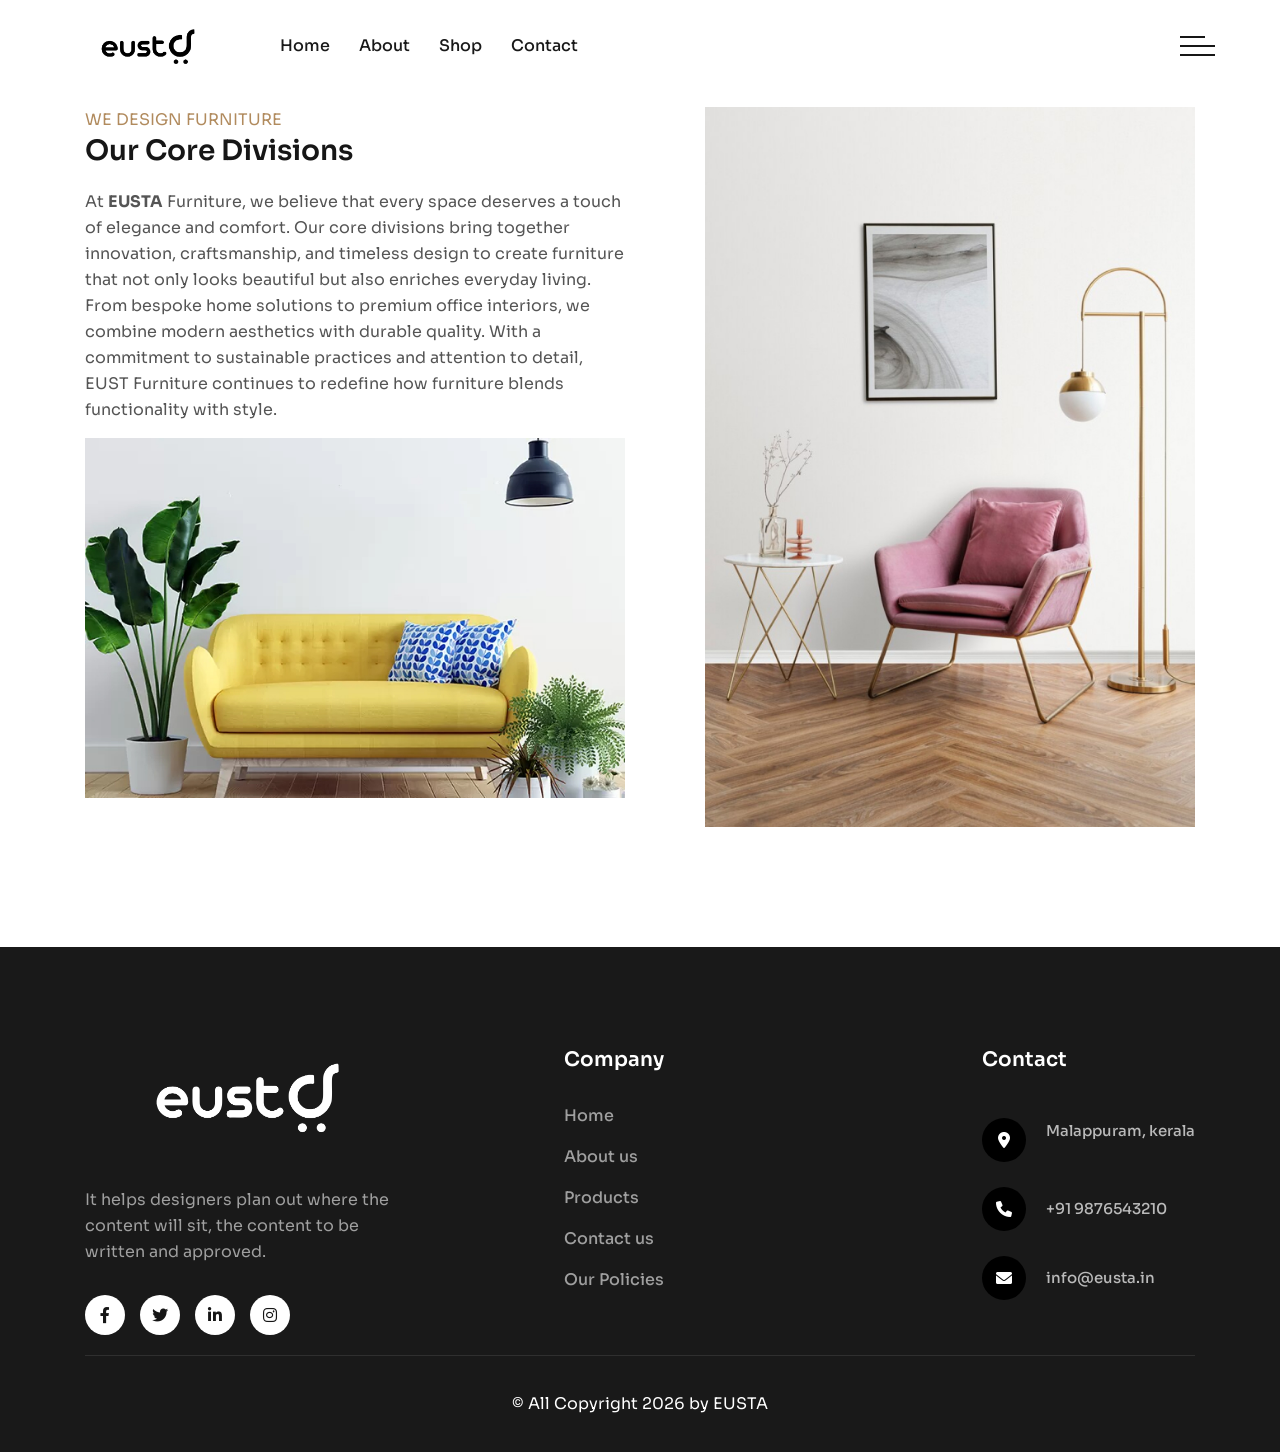
==== commit 2df7ab56: "Footer year changed" ====
--- a/about.html
+++ b/about.html
@@ -328,9 +328,15 @@
          <div class="footer-copyright-area b-t">
             <div class="footer-copyright-wrapper d-flex justify-content-center">
                <div class="footer-copyright-text">
-                  <p class="mb-0">© All Copyright 2024 by <a target="_blank" class="furniture-clr-hover"
-                        href="#">EUSTA</a></p>
-               </div>
+  <p class="mb-0">
+    © All Copyright <span id="year"></span> by 
+    <a target="_blank" class="furniture-clr-hover" href="#">EUSTA</a>
+  </p>
+</div>
+
+<script>
+  document.getElementById("year").textContent = new Date().getFullYear();
+</script>
             </div>
          </div>
       </div>
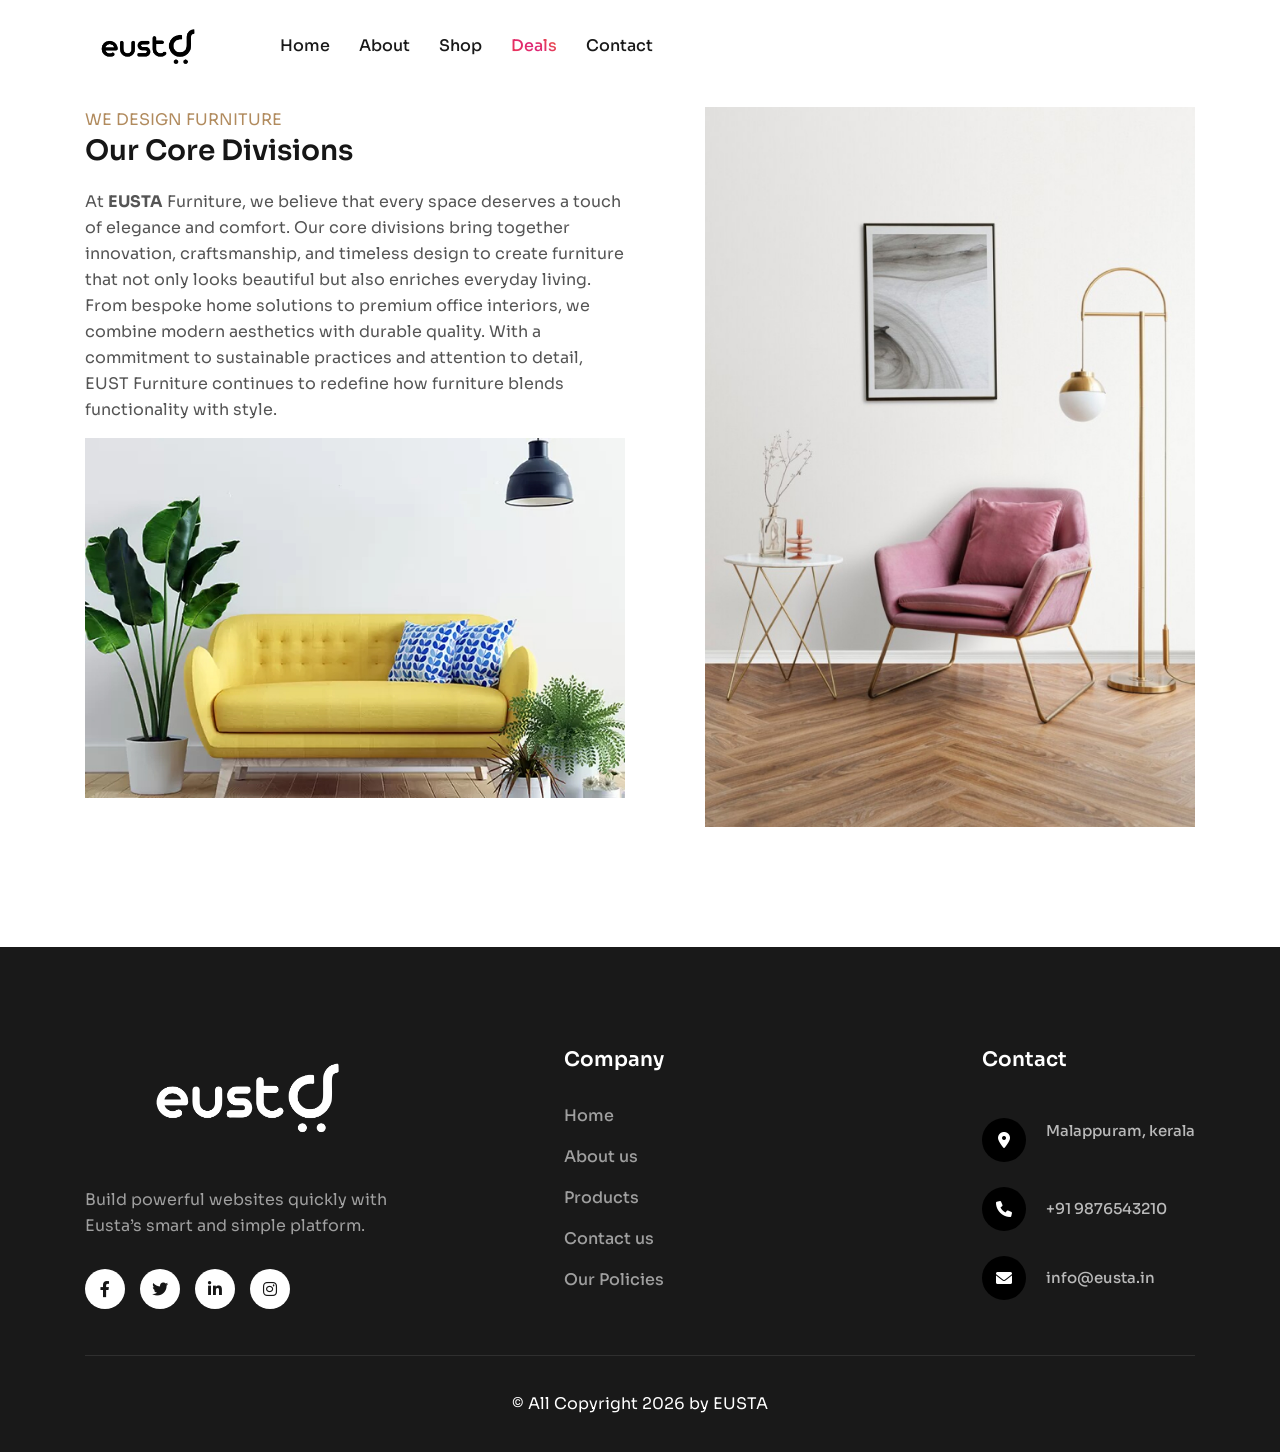
==== commit 313a2a10: "deals page and final front-end changes" ====
--- a/about.html
+++ b/about.html
@@ -43,91 +43,6 @@
    <!-- preloader start -->
 
 
-   <!-- Offcanvas area start -->
-   <div class="fix">
-      <div class="offcanvas__info">
-      <div class="offcanvas__wrapper">
-         <div class="offcanvas__content">
-            <div class="offcanvas__top mb-40 d-flex justify-content-between align-items-center">
-               <div class="offcanvas__logo">
-                  <a href="index.html">
-                     <img src="assets/imgs/logo/logw.png" alt="logo not found">
-                  </a>
-               </div>
-               <div class="offcanvas__close">
-                  <button>
-                     <i class="fal fa-times"></i>
-                  </button>
-               </div>
-            </div>
-
-            <!-- Navigation Menu -->
-            <div class="offcanvas__menu mb-30">
-               <ul>
-                  <li class="mb-4 border-bottom pb-3"><a class="text-light" href="index.html">Home</a></li>
-                  <li class="mb-4 border-bottom pb-3"><a class="text-light" href="about.html">About</a></li>
-                  <li class="mb-4 border-bottom pb-3"><a class="text-light" href="product.html">Shop</a></li> 
-                  <li class="mb-4 border-bottom pb-3"><a class="text-light" href="contact.html">Contact</a></li>
-               </ul>
-            </div>
-
-            <!-- Search -->
-            <div class="offcanvas__search mb-25">
-               <form action="#">
-                  <input type="text" placeholder="What are you searching for?">
-                  <button type="submit"><i class="far fa-search"></i></button>
-               </form>
-            </div>
-
-            <!-- Contact Info -->
-            <div class="offcanvas__contact mt-30 mb-20">
-               <h4>Contact Info</h4>
-               <ul>
-                  <li class="d-flex align-items-center">
-                     <div class="offcanvas__contact-icon mr-15">
-                        <i class="fal fa-map-marker-alt "></i>
-                     </div>
-                     <div class="offcanvas__contact-text">
-                        <a target="_blank" href="#">Malappuram, Kerala</a>
-                     </div>
-                  </li>
-                  <li class="d-flex align-items-center">
-                     <div class="offcanvas__contact-icon mr-15">
-                        <i class="far fa-phone"></i>
-                     </div>
-                     <div class="offcanvas__contact-text">
-                        <a href="tel:+918888888888">+91 9876543210</a>
-                     </div>
-                  </li>
-                  <li class="d-flex align-items-center">
-                     <div class="offcanvas__contact-icon mr-15">
-                        <i class="fal fa-envelope"></i>
-                     </div>
-                     <div class="offcanvas__contact-text">
-                        <a href="mailto:support@eusta.com">support@eusta.com</a>
-                     </div>
-                  </li>
-               </ul>
-            </div>
-
-            <!-- Social Icons -->
-            <div class="offcanvas__social">
-               <ul>
-                  <li><a href="#"><i class="fab fa-facebook-f"></i></a></li>
-                  <li><a href="#"><i class="fab fa-instagram"></i></a></li>
-                  <li><a href="#"><i class="fab fa-youtube"></i></a></li>
-                  <li><a href="#"><i class="fab fa-linkedin-in"></i></a></li>
-               </ul>
-            </div>
-         </div>
-      </div>
-   </div>
-</div>
-<div class="offcanvas__overlay"></div>
-<div class="offcanvas__overlay-white"></div>
-   <!-- Offcanvas area start -->
-
-   
 
    <!-- Header area start -->
    <header>
@@ -149,16 +64,16 @@
                                  <ul>
                                     <li class="has-dropdown">
                                        <a href="index.html">Home</a>
-
                                     </li>
                                     <li>
                                        <a href="about.html">About</a>
                                     </li>
                                     <li class="has-dropdown">
                                        <a href="product.html">Shop</a>
-
-                                    </li>
-
+                                    </li>
+                                    <li>
+                                       <a href="deals.html" class="deals-menu">Deals</a>
+                                    </li>
                                     <li>
                                        <a href="contact.html">Contact</a>
                                     </li>
@@ -184,23 +99,7 @@
                            </form>
                         </div>
 
-                        <div class="header-humbager ml-30">
-                           <a class="sidebar__toggle" href="javascript:void(0)">
-                              <div class="bar-icon-2">
-                                 <span></span>
-                                 <span></span>
-                                 <span></span>
-                              </div>
-                           </a>
-                           <!-- for wp -->
-                           <div class="header__hamburger ml-50 d-none">
-                              <button type="button" class="hamburger-btn offcanvas-open-btn">
-                                 <span>01</span>
-                                 <span>01</span>
-                                 <span>01</span>
-                              </button>
-                           </div>
-                        </div>
+                        
                      </div>
                   </div>
                </div>
@@ -209,7 +108,7 @@
       </div>
    </header>
    <!-- Header area end -->
-   <!-- Header area end -->
+  
 
    <!-- Body main wrapper start -->
    <main>
@@ -265,8 +164,7 @@
                         <a href="index.html"><img src="assets/imgs/logo/logw.png"
                               alt="image bnot found"></a>
                      </div>
-                     <p>It helps designers plan out where the content will sit, the content to be written and approved.
-                     </p>
+                     <p>Build powerful websites quickly with Eusta’s smart and simple platform.</p>
                      <div class="theme-social">
                         <a class="furniture-bg-hover" href="#"><i class="fa-brands fa-facebook-f"></i></a>
                         <a class="furniture-bg-hover" href="#"><i class="fa-brands fa-twitter"></i></a>
@@ -352,6 +250,10 @@
 
    <a href="product.html" class="menu-item">
       <i class="fa-solid fa-bag-shopping"></i>
+   </a>
+
+   <a href="deals.html" class="menu-item deals-icon">
+      <i class="fa-solid fa-tags"></i>
    </a>
 
    <a href="https://wa.me/91XXXXXXXXXX" class="menu-item" target="_blank">
--- a/assets/css/main.css
+++ b/assets/css/main.css
@@ -13593,6 +13593,7 @@
             @media(max-width: 768px){
                .product-card{
                   padding: 8px;
+                  margin-bottom: 10px;
                }
                .cus-product-badge {
                   top: 8px;      
@@ -13608,7 +13609,15 @@
 
                .custm-offer-section{
                padding: 25px !important;
-            }
+              }
+              .product-card h6{
+                font-size: 13px;
+              }
+              .enquire-btn{
+                margin-top: -10px;
+                padding: 3px !important;
+                font-size: 12px;
+              }
             }
 
 
@@ -13798,3 +13807,82 @@
 
                
             }
+
+    
+/* colorful deals menu */
+
+.deals-menu{
+font-weight:600;
+background: linear-gradient(45deg,#ff512f,#dd2476,#ff9900);
+-webkit-background-clip:text;
+-webkit-text-fill-color:transparent;
+transition:.3s;
+}
+
+
+/* hover effect */
+.deals-menu-text:hover{
+opacity:.8;
+}
+
+
+/* colorful deals icon */
+
+.deals-icon i{
+
+background: linear-gradient(45deg,#ff512f,#dd2476,#ff9900);
+
+-webkit-background-clip:text;
+
+-webkit-text-fill-color:transparent;
+
+font-size:20px;
+
+}
+
+
+/* optional hover */
+
+.deals-icon:hover i{
+
+opacity:.8;
+
+}
+
+
+/* mobile slider */
+.offerSwiper{
+
+padding-bottom:40px;
+
+}
+
+
+.offerSwiper .swiper-slide{
+
+height:auto;
+
+}
+
+
+/* dot styling */
+
+.swiper-pagination-bullet{
+
+background:#ccc;
+
+opacity:1;
+
+}
+
+
+.swiper-pagination-bullet-active{
+
+background:#838383;
+
+width:18px;
+
+border-radius:20px;
+
+}
+
